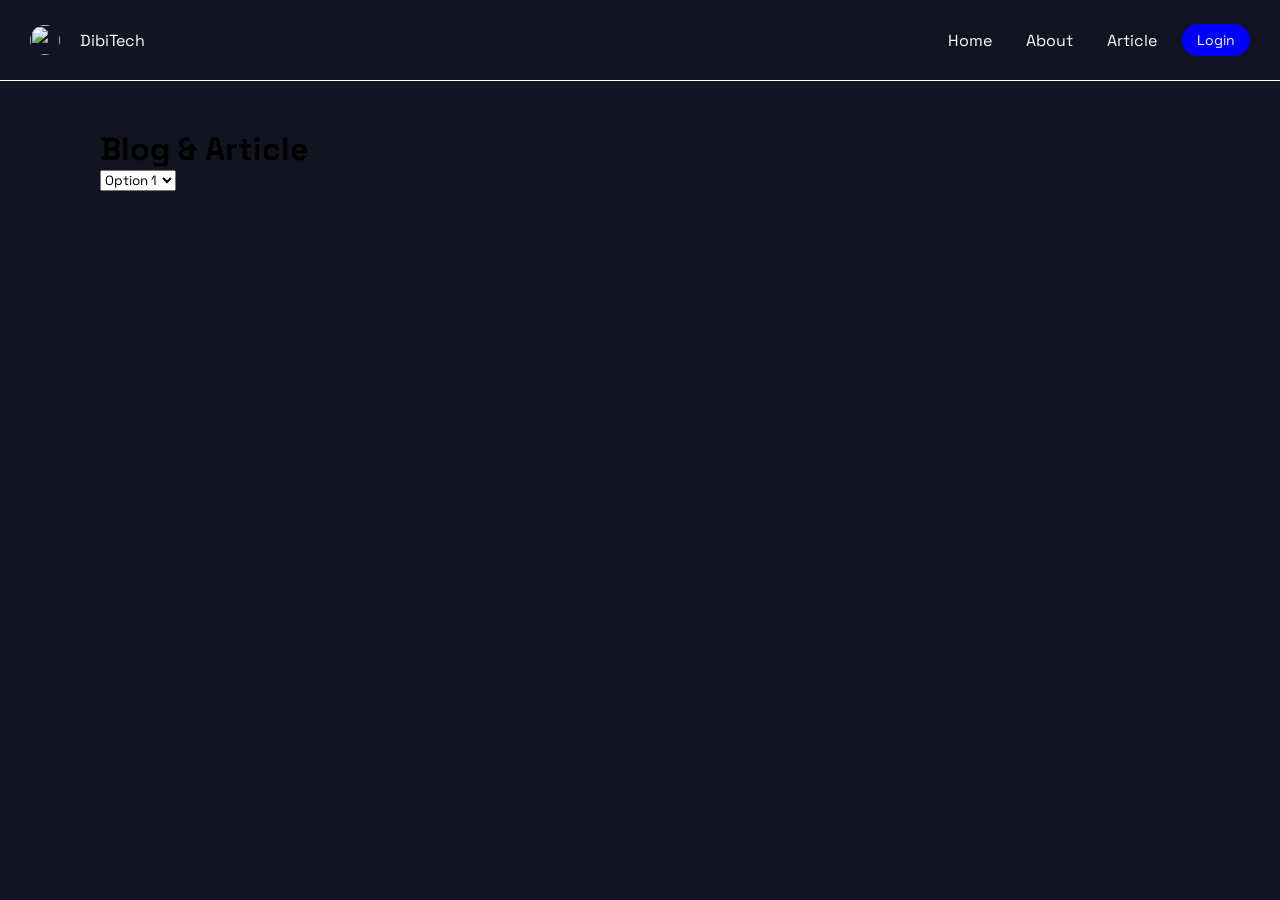
==== article.html @ ecb41773 "modifikasi artikel" ====
<!DOCTYPE html>
<html lang="en">
<head>
    <meta charset="UTF-8" />
    <meta name="viewport" content="width=device-width, initial-scale=1.0" />
    <title>DibiTech</title>
    <link rel="stylesheet" href="style.css" />
    <link rel="preconnect" href="https://fonts.googleapis.com" />
    <link rel="preconnect" href="https://fonts.gstatic.com" crossorigin />
    <link
      href="https://fonts.googleapis.com/css2?family=Cormorant:ital,wght@0,300..700;1,300..700&family=Inter:ital,opsz,wght@0,14..32,100..900;1,14..32,100..900&family=Playfair:ital,opsz,wght@0,5..1200,300..900;1,5..1200,300..900&family=Poppins:ital,wght@0,100;0,200;0,300;0,400;0,500;0,600;0,700;0,800;0,900;1,100;1,200;1,300;1,400;1,500;1,600;1,700;1,800;1,900&family=Space+Grotesk:wght@300..700&family=Syne:wght@400..800&display=swap"
      rel="stylesheet"
    />
    <script src="https://unpkg.com/boxicons@2.1.4/dist/boxicons.js"></script>
    <style>
      *{
        margin: 0;
        padding: 0;
        box-sizing: 0;
        font-family: "Space Grotesk", sans-serif;
      }
    </style>
  </head>
<body>
    <header>
      <div class="box-logo">
        <img
          class="logo"
          src="https://img.freepik.com/premium-vector/letter-d-logo-icon-design-template_487414-4337.jpg"
          alt=""
        />
        <p class="logo-text">DibiTech</p>
      </div>
      <nav class="navbar">
        <ul class="list-navbar">
          <li class="list-item-navbar">
            <a class="poin-navbar" href="home.html">Home</a>
          </li>
          <li class="list-item-navbar">
            <a class="poin-navbar" href="about.html">About</a>
          </li>
          <li class="list-item-navbar">
            <a class="poin-navbar" href="article.html">Article</a>
          </li>
        </ul>
        <button class="btn-login">Login</button>
        <button class="hamburger" id="hamburger">
          <span></span>
          <span></span>
          <span></span>
        </button>
        <ul class="list-navbar-mobile" id="list-navbar-mobile">
          <li class="list-item-navbar-mobile">
            <a class="poin-navbar" href="home.html">Home</a>
          </li>
          <li class="list-item-navbar-mobile">
            <a class="poin-navbar" href="about.html">About</a>
          </li>
          <li class="list-item-navbar-mobile">
            <a class="poin-navbar" href="article.html">Article</a>
          </li>
        </ul>
      </nav>
    </header>
    <main>
      <h1>Blog & Article</h1>
      <div class="sort-container">
        <select class="" name="" id="">
          <option class="" value="1">Option 1</option>
          <option class="" value="2">Option 2</option>
        </select>
      </div>
    </main>
</body>
</html>
---- style.css ----
*,
*::before,
*::after {
  margin: 0;
  padding: 0;
  box-sizing: border-box;
}

/* ===== VARIABLES ===== */
:root {
  /* Colors */
  --color-primary: rgb(18, 20, 33);
  --color-secondary: rgb(57, 61, 86);
  --color-text: rgba(255, 255, 255, 1);
  --color-text-muted: rgba(145, 156, 201, 1);

  /* Typography */
  --font-main: "Space Grotesk", sans-serif;
  --font-mono: "JetBrains Mono", monospace;
  --fs-ssm: 0.7rem;
  --fs-sm: 0.875rem;
  --fs-base: 1rem;
  --fs-lg: 1.25rem;
  --fs-xl: 2rem;
  --fs-2xl: 3rem;

  /* Spacing */
  --space-ssm: 6px;
  --space-sm: 8px;
  --space-md: 16px;
  --space-lg: 32px;
  --space-xl: 64px;

  /* Misc */
  --radius: 8px;
  --radius-md: 16px;
  --transition: 0.3s ease;
  --shadow: 0 4px 20px rgba(240, 240, 240, 0.08);
}

html {
  font-size: 16px;
  scroll-behavior: smooth;
}
body {
  background-color: var(--color-primary);
  font-family: var(--font-main);
}
.-white {
  color: var(--color-text);
}
.-semi-white {
  color: var(--color-text-muted);
}

/* HEADER */

header {
  display: flex;
  align-items: center;
  justify-content: space-between;
  padding: var(--space-md);
  border-bottom: solid white 1px;
  position: relative;
  position: sticky;
  top: 0;
  left: 0;
  background-color: var(--color-primary);
}
.navbar {
  display: flex;
  justify-content: space-between;
  gap: 15px;
  align-items: center;
}
.box-logo {
  display: flex;
  gap: 20px;
  align-items: center;
}
.logo {
  width: 30px;
  height: 30px;
  border-radius: 50%;
}
.logo-text {
  font-family: var(--font-main);
  color: var(--color-text);
  font-size: var(--fs-md);
  text-align: center;
}
.list-navbar-mobile {
  list-style: none;
  font-size: var(--fs-ssm);
  display: none;
}
.list-navbar{
    display: none;
}
.hamburger {
  display: flex;
  flex-direction: column;
  gap: 2px;
  background: none;
  border: none;
  cursor: pointer;
  padding: 4px;
}
.hamburger span {
  display: block;
  width: 12px;
  height: 2px;
  background: white;
  transition: var(--transition);
}
.list-navbar-mobile.active {
  display: flex;
  flex-direction: column;
  position: absolute;
  top: 100%;
  right: 0;
  left: 0;
  background: rgba(128, 135, 191, 0.149);
  padding: 16px 24px;
  gap: 20px;
  border-radius: 0 0 8px 8px;
  width: 100%;
}
.btn-login {
  background-color: blue;
  border: none;
  color: var(--color-text);
  font-family: var(--font-main);
  font-size: var(--fs-sm);
  padding: 7px 15px 7px 15px;
  border-radius: 40px;
  transition: transform 0.3s ease-in-out;
}
.btn-login:hover{
    transform: scale(1.1);
}
.list-item-navbar-mobile {
  border-bottom: solid white 1px;
}
.poin-navbar {
  text-decoration: none;
  color: var(--color-text);
  margin-right: 10px;
}
/* HEADER END */

/* MAIN */
/* HERO BANNER */
main{
    padding: var(--space-md);
}
.hero {
  margin-bottom: 28px;
}
.hero-banner {
  background-image:
    linear-gradient(rgba(0, 0, 0, 0.6), rgba(0, 0, 0, 0.6)),
    url("./assets/hero-banner.png");
  background-size: cover;
  background-position: center;
  background-repeat: no-repeat;
  padding: var(--space-md);
  min-height: 480px;
  border-radius: 16px;
  align-content: center;
}
.hero-banner h1 {
  text-align: center;
}
.hero-banner p {
  text-align: center;
  font-size: var(--fs-ssm);
}
/* HERO END */
/* CATEGORIES CARD */
.categories {
  margin-bottom: 28px;
}
.categories h2 {
  margin-bottom: 24px;
}
.container-card {
  display: flex;
  gap: 16px;
  overflow-x: auto;
  scroll-snap-type: x mandatory;
  padding-bottom: 12px;
  scrollbar-width: none;
}
.container-card::-webkit-scrollbar {
  display: none;
}
.card-category {
  max-width: 176px;
  scroll-snap-align: start;
  flex-shrink: 0;
  display: flex;
  flex-direction: column;
  gap: 14px;
}
.container-card h3 {
  color: var(--color-text);
  font-size: 16px;
}
.container-card p {
  color: var(--color-text-muted);
  font-size: 14px;
}
.card-img {
  max-width: 176px;
  border-radius: var(--radius-md);
}
/* CATEGORIES END */
/* FEATURED */
.feature {
  margin-bottom: 28px;
}
.feature h2 {
  margin-bottom: 24px;
}
.container-feature {
  display: flex;
  gap: 24px;
}
.container-feature img {
  max-height: 256px;
  max-width: 176px;
  border-radius: 12px;
}
.text-featured h3 {
  color: var(--color-text);
  font-size: 18px;
  margin-bottom: 12px;
}
.text-featured p {
  color: var(--color-text-muted);
  font-size: 16px;
}
.btn-learn {
  margin-top: 24px;
  margin-bottom: 24px;
  background-color: blue;
  border: none;
  color: var(--color-text);
  font-family: var(--font-main);
  font-size: var(--fs-sm);
  padding: 7px 15px 7px 15px;
  border-radius: 40px;
  transition: transform 0.3s ease-in-out;
}
.btn-learn:hover{
    transform: scale(1.1);
}
/* FEATURED END */

/* TRENDING CARD */
.trending {
  margin-bottom: 64px;
}
.trending h2 {
  margin-bottom: 24px;
}
.container-card-trend {
  display: flex;
  gap: 16px;
  overflow-x: auto;
  scroll-snap-type: mandatory;
  padding-bottom: 12px;
  scrollbar-width: none;
}
.container-card-trend::-webkit-scrollbar {
  display: none;
}
.card-trending {
  min-width: 223px;
  max-width: 223px;
  scroll-snap-align: start;
  flex-shrink: 0;
  display: flex;
  flex-direction: column;
  gap: 14px;
}
.container-card-trend h3 {
  color: var(--color-text);
  font-size: 16px;
}
.container-card-trend p {
  color: var(--color-text-muted);
  font-size: 14px;
}
.card-img-trend {
  min-width: 223px;
  border-radius: var(--radius-md);
}
/* TRENDING END */
/* FOOTER */
.foot-container {
  display: flex;
  flex-direction: column;
  gap: 12px;
}
.icon-copyright {
  display: flex;
  flex-direction: column;
  align-items: center;
  gap: 4px;
}
.copyright {
  color: var(--color-text-muted);
  font-size: 11px;
}
.page-foot-container {
  display: grid;
  grid-template-columns: repeat(auto-fit, minmax(120px, 1fr));
  gap: 16px;
  text-align: center;
  margin-bottom: 12px;
}
.page-foot-container a {
  color: var(--color-text-muted);
  text-decoration: none;
}
/* FOOTER END */

/* STYLING TABLET */
@media (min-width: 768px) {
  main{
    padding: 48px 64px;
  }
  header{
    padding: 24px 30px;
  }
  .hero-banner {
    min-height: 640px;
  }
  .container-feature img {
    min-height: 256px;
    min-width: 360px;
    border-radius: 12px;
  }
  .hamburger{
    display: none;
  }
  .hamburger span{
    display: none;
  }
  .list-navbar{
    list-style: none;
    display: flex;
    gap: 24px;
  }
  .list-navbar a{
    transition: 0.3s ease-in-out;
  }
  .list-navbar a:hover{
    color: blue;
  }
  .hero-banner h1{
    font-size: 48px;
  }
  .hero-banner p{
    font-size: 18px;
  }
  .page-foot-container a{
    transition: 0.2s ease-in-out;
  }
  .page-foot-container a:hover{
    color: aliceblue;
  }
}

/* STYLING DESKTOP */
@media (min-width: 1024px) {
    main{
    padding: 48px 100px;
  }
  .hero-banner {
    min-height: 720px;
  }
  .container-card{
    display: flex;
    justify-content: space-between;
  }
  .card-category {
    min-width: 240px;
  }
  .card-img{
    min-width: 100%;
  }
  .container-feature img {
    min-width: 640px;
    min-height: 360px;
    border-radius: 12px;
  }
  .text-featured{
    max-width: 45%;
  }
  .btn-learn{
    padding: 16px 18px;
    font-size: 16px;
  }
  .hero-banner h1{
    font-size: 64px;
  }
  .hero-banner p{
    font-size: 18px;
  }
  .container-card-trend{
    display: flex;
    justify-content: space-between;
  }
  .card-trending{
    min-width: 300px;
  }
}
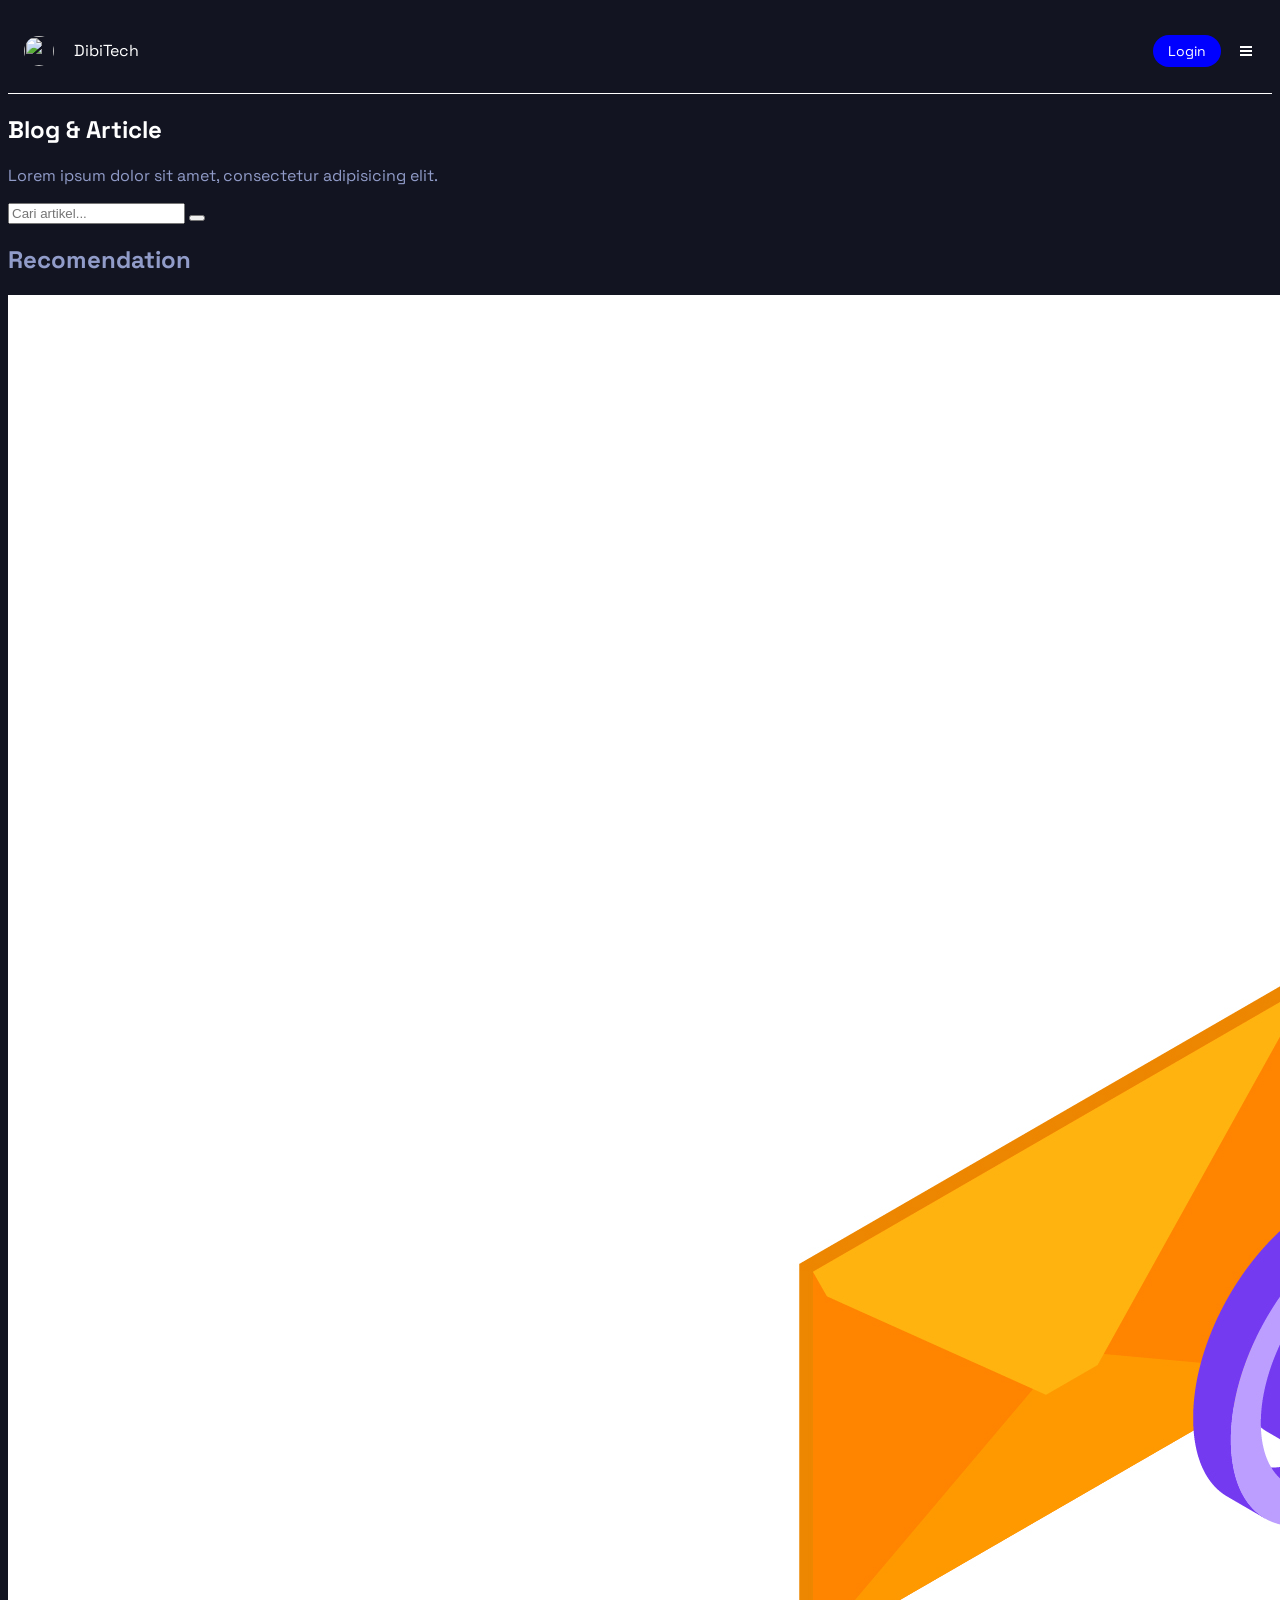
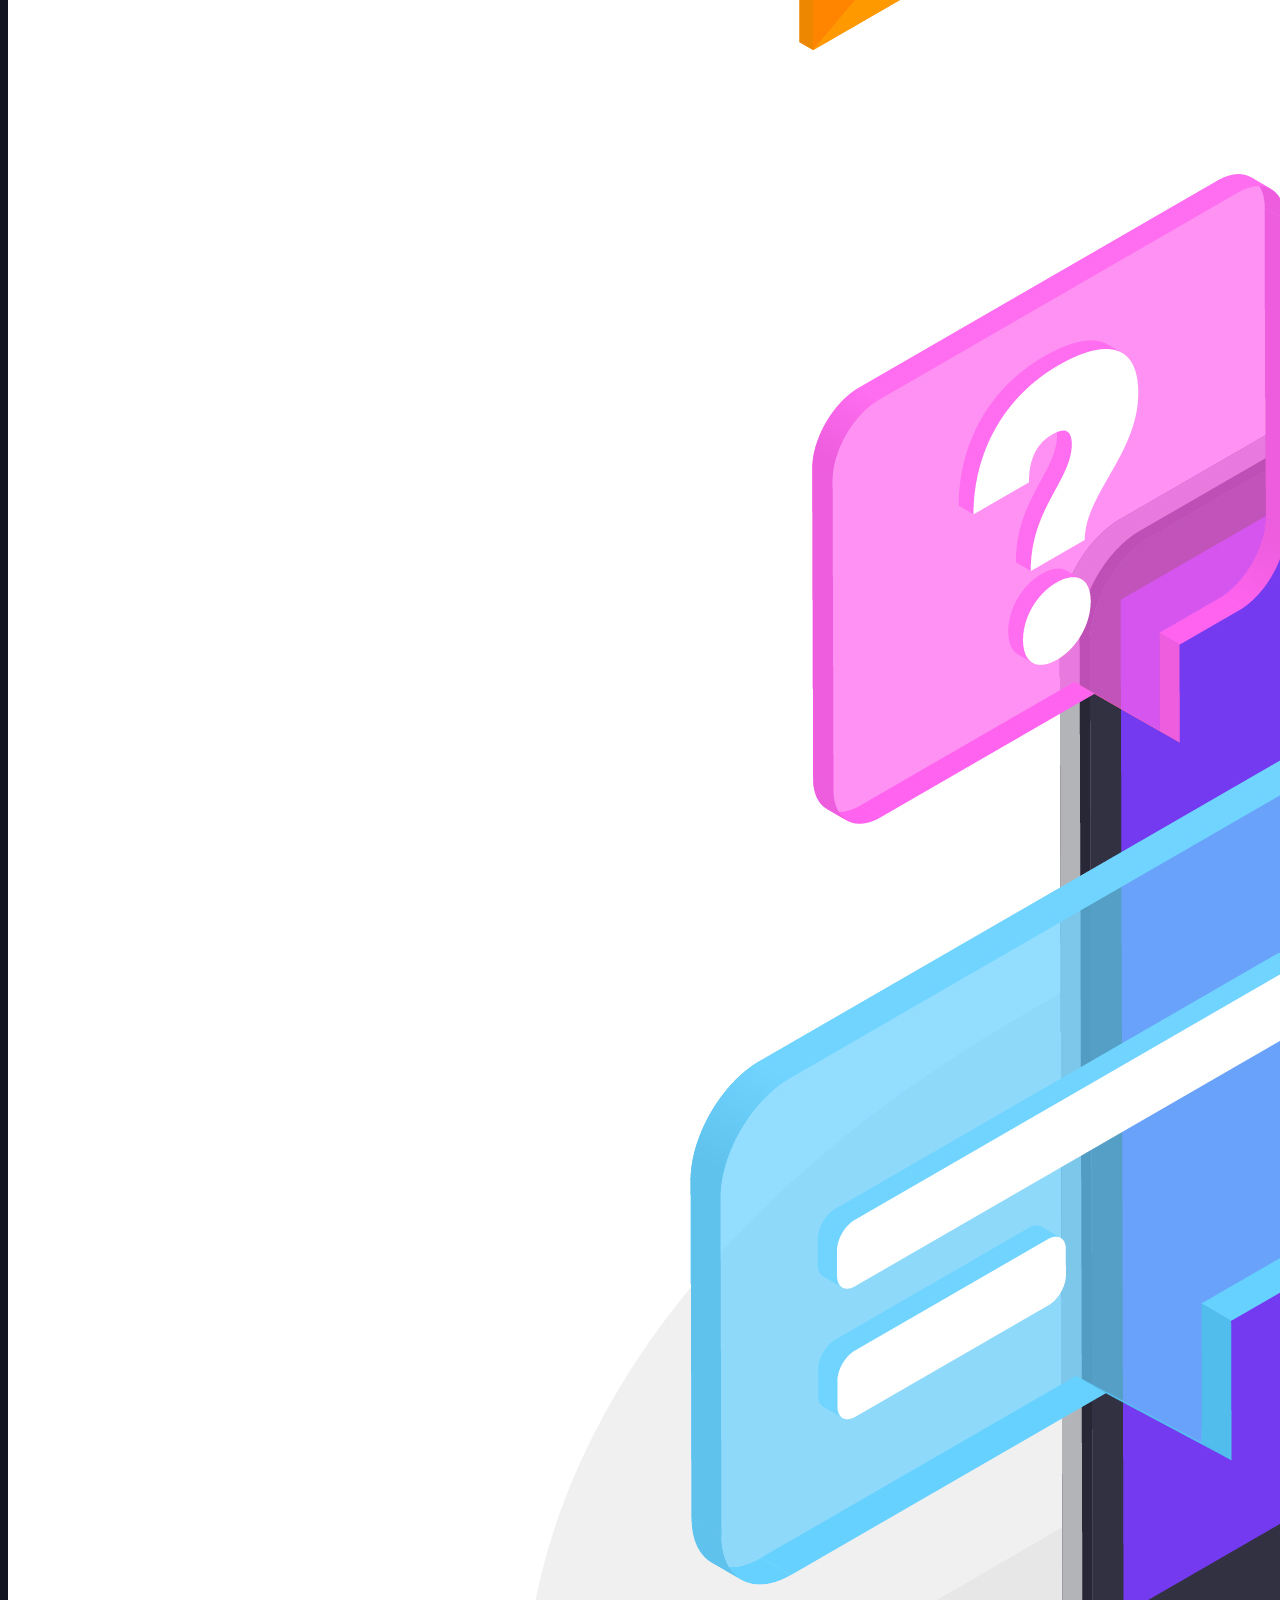
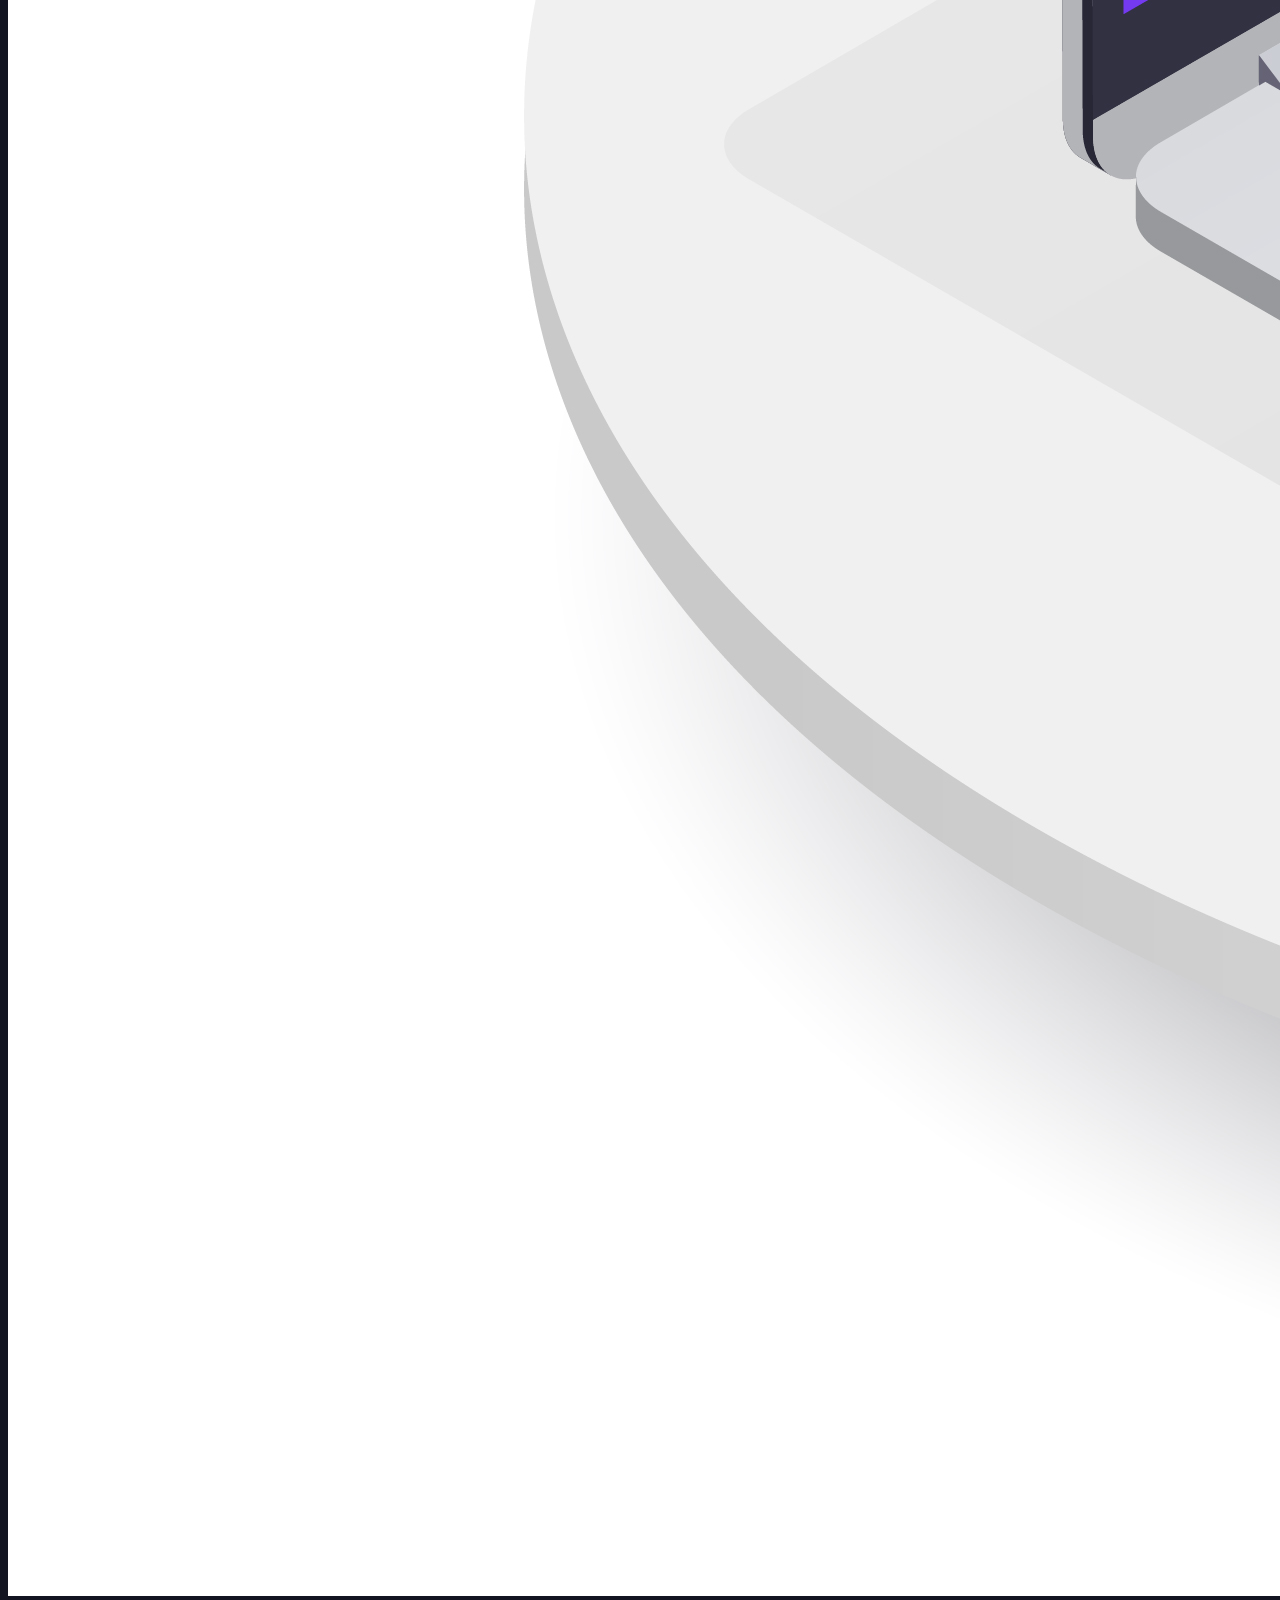
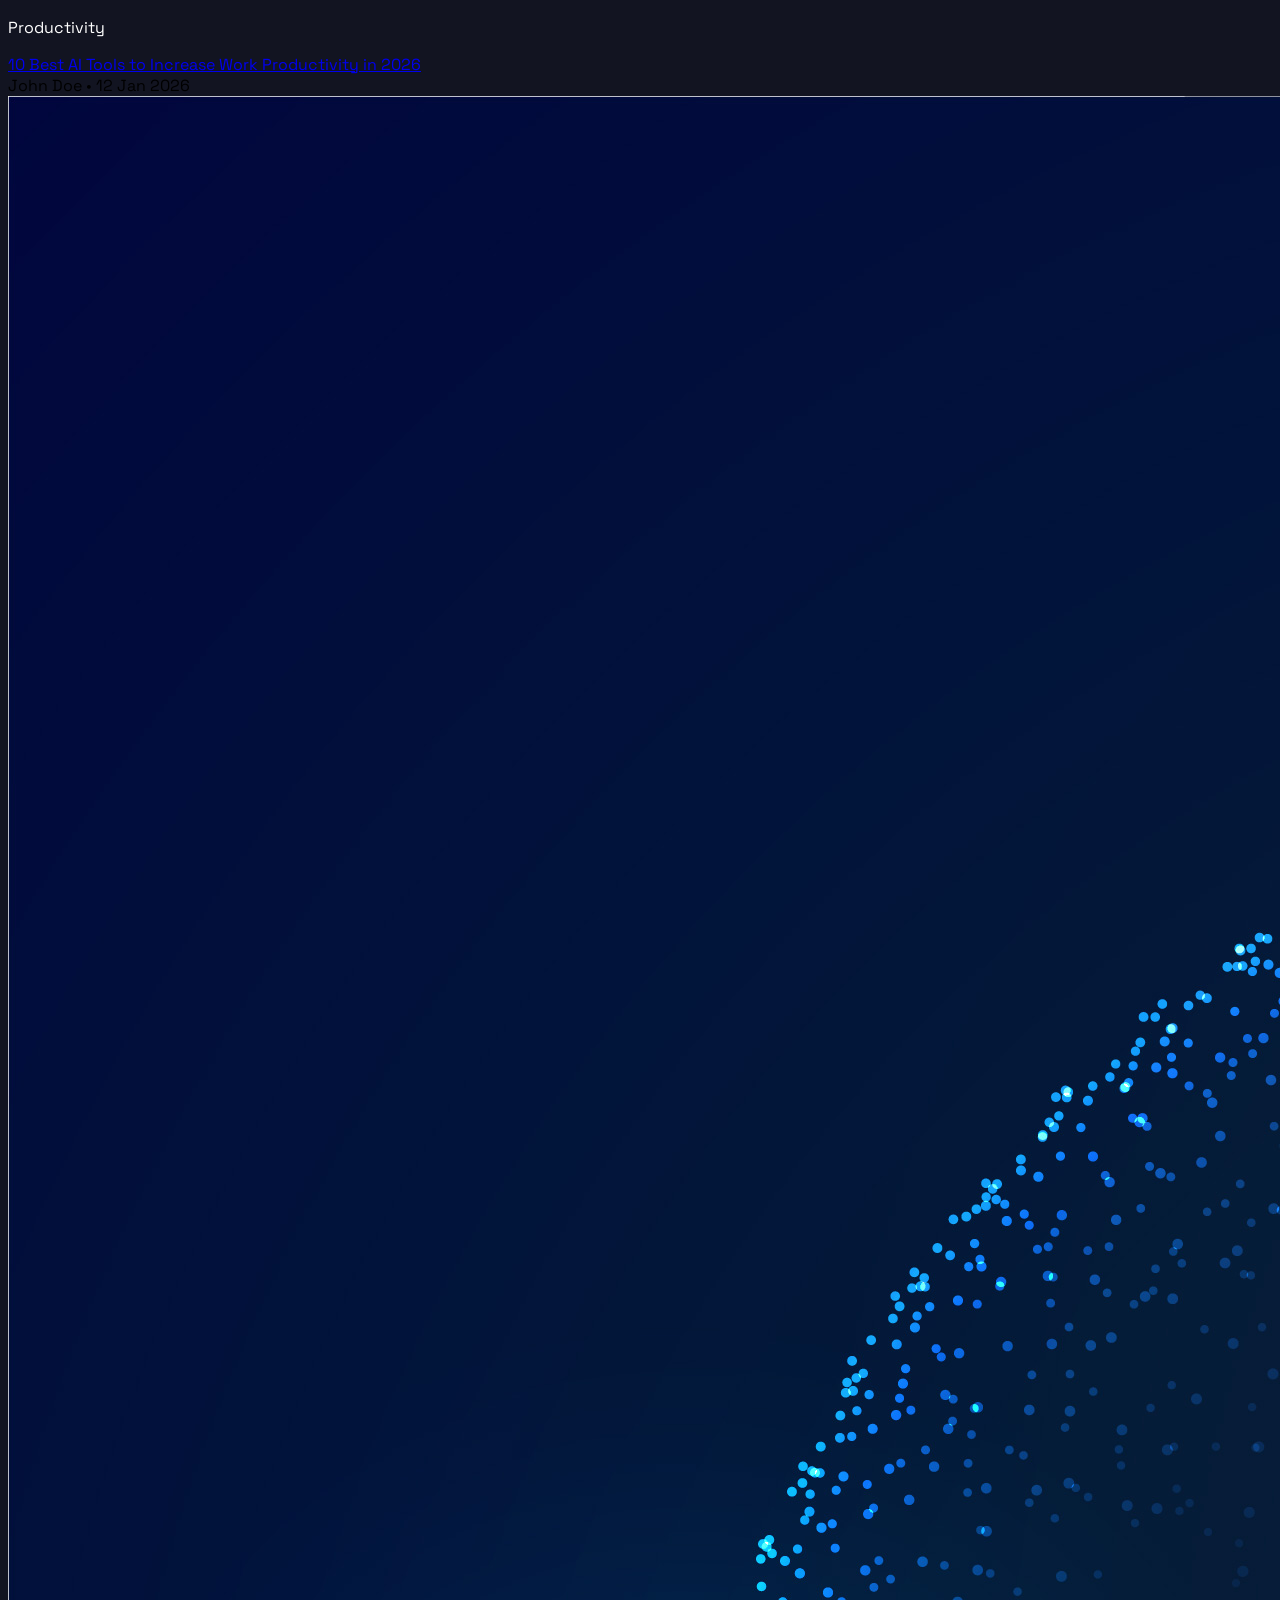
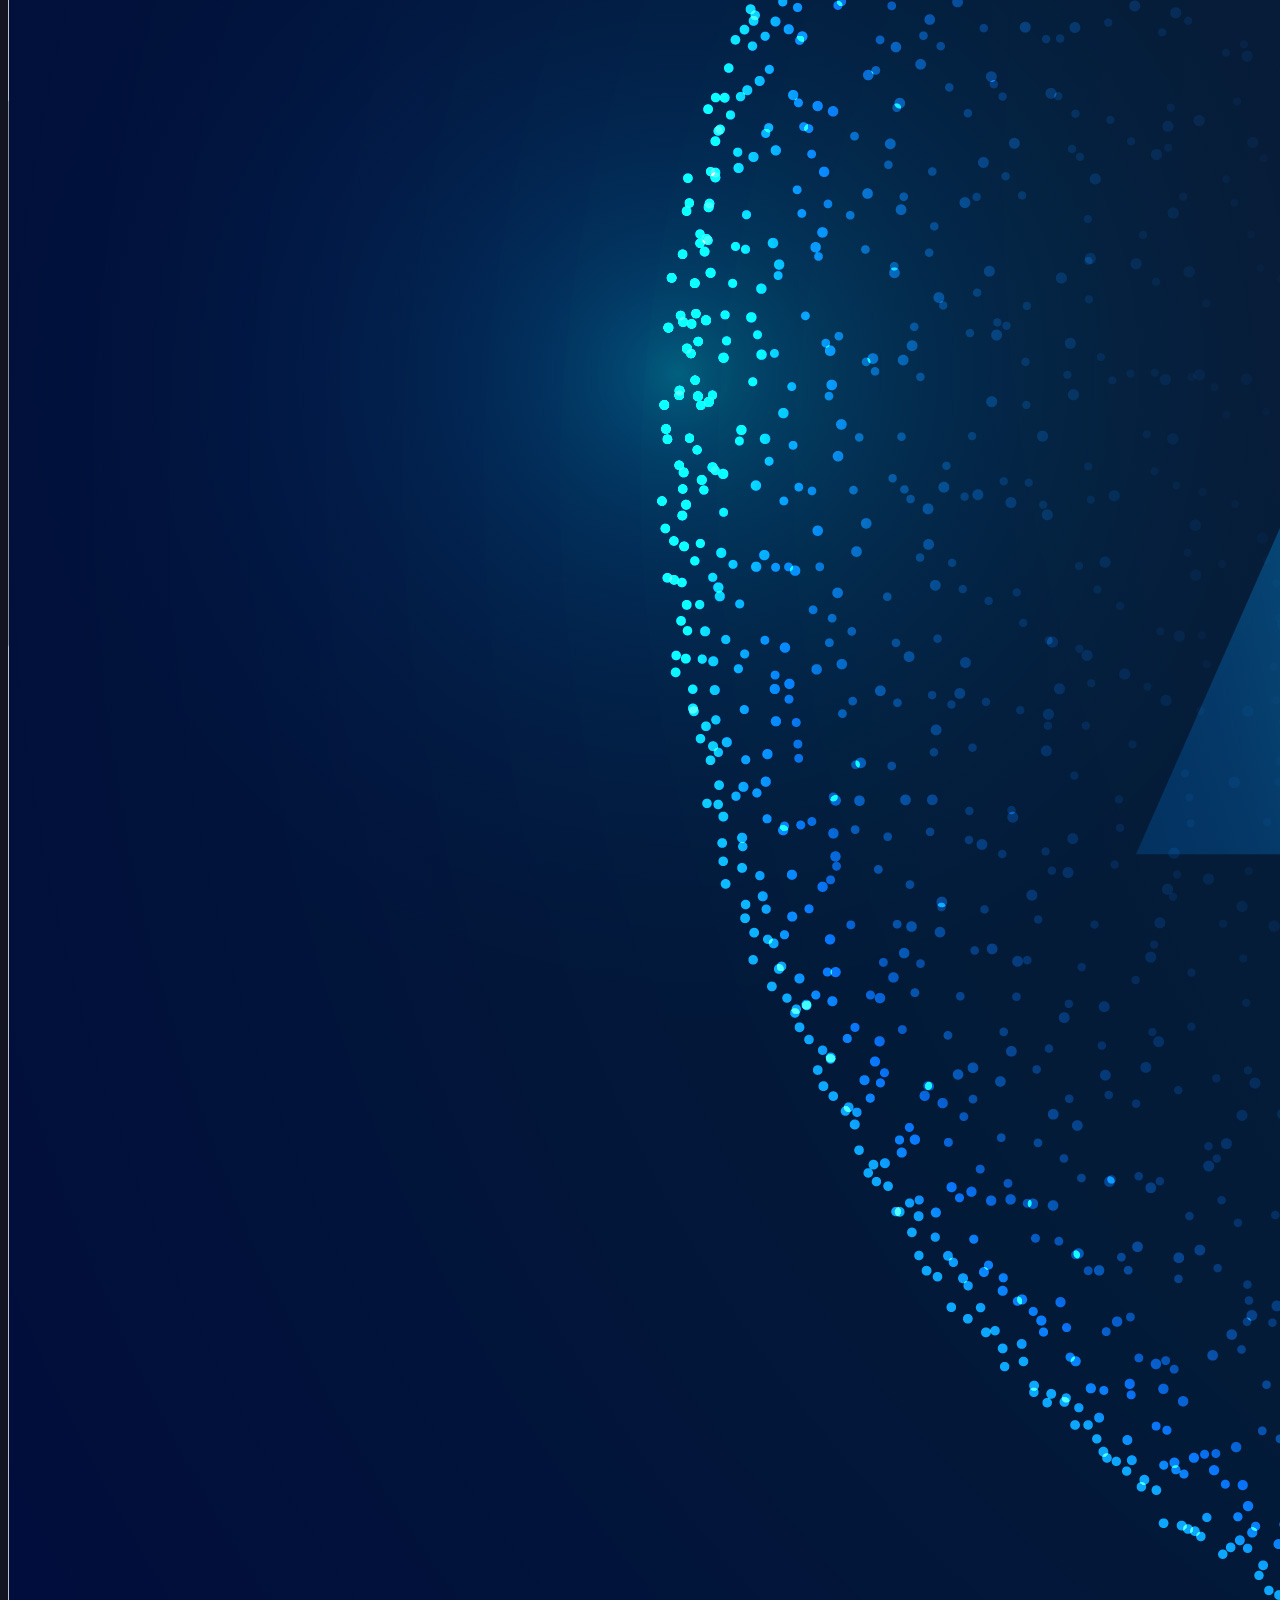
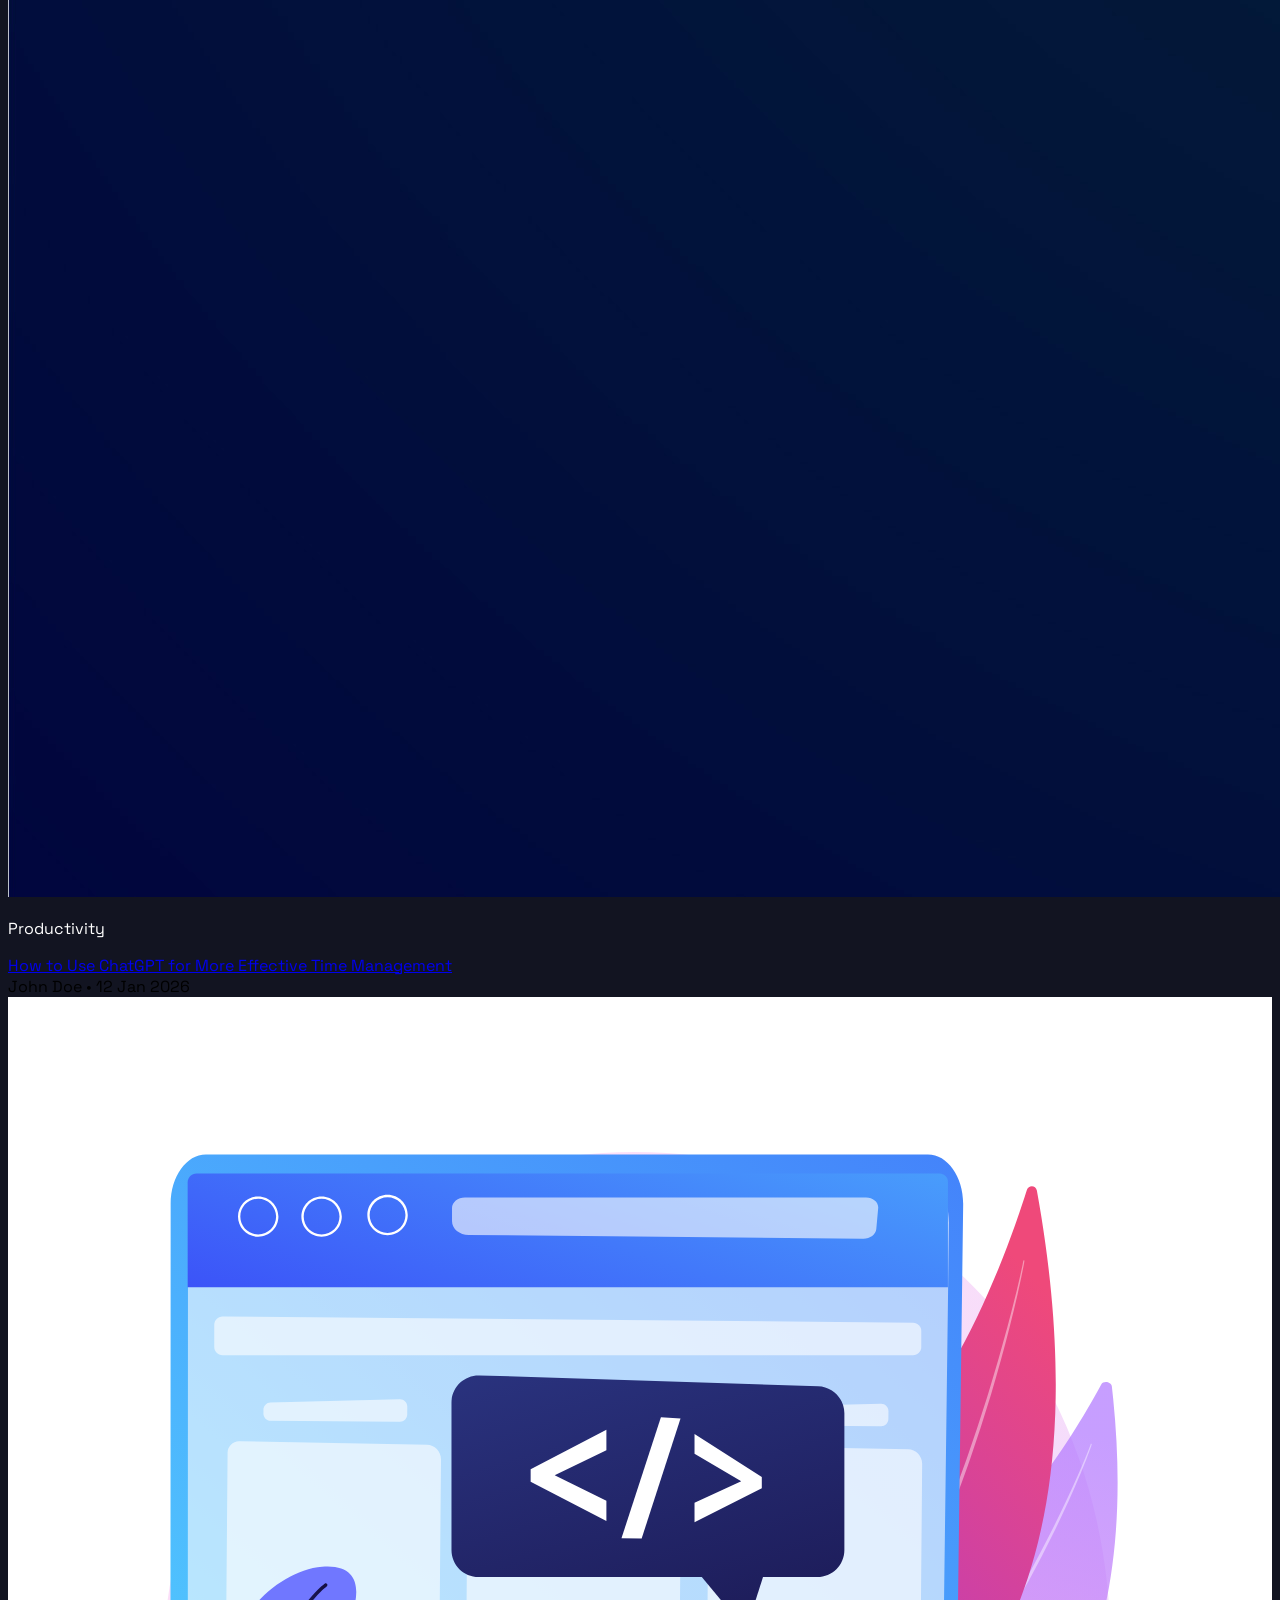
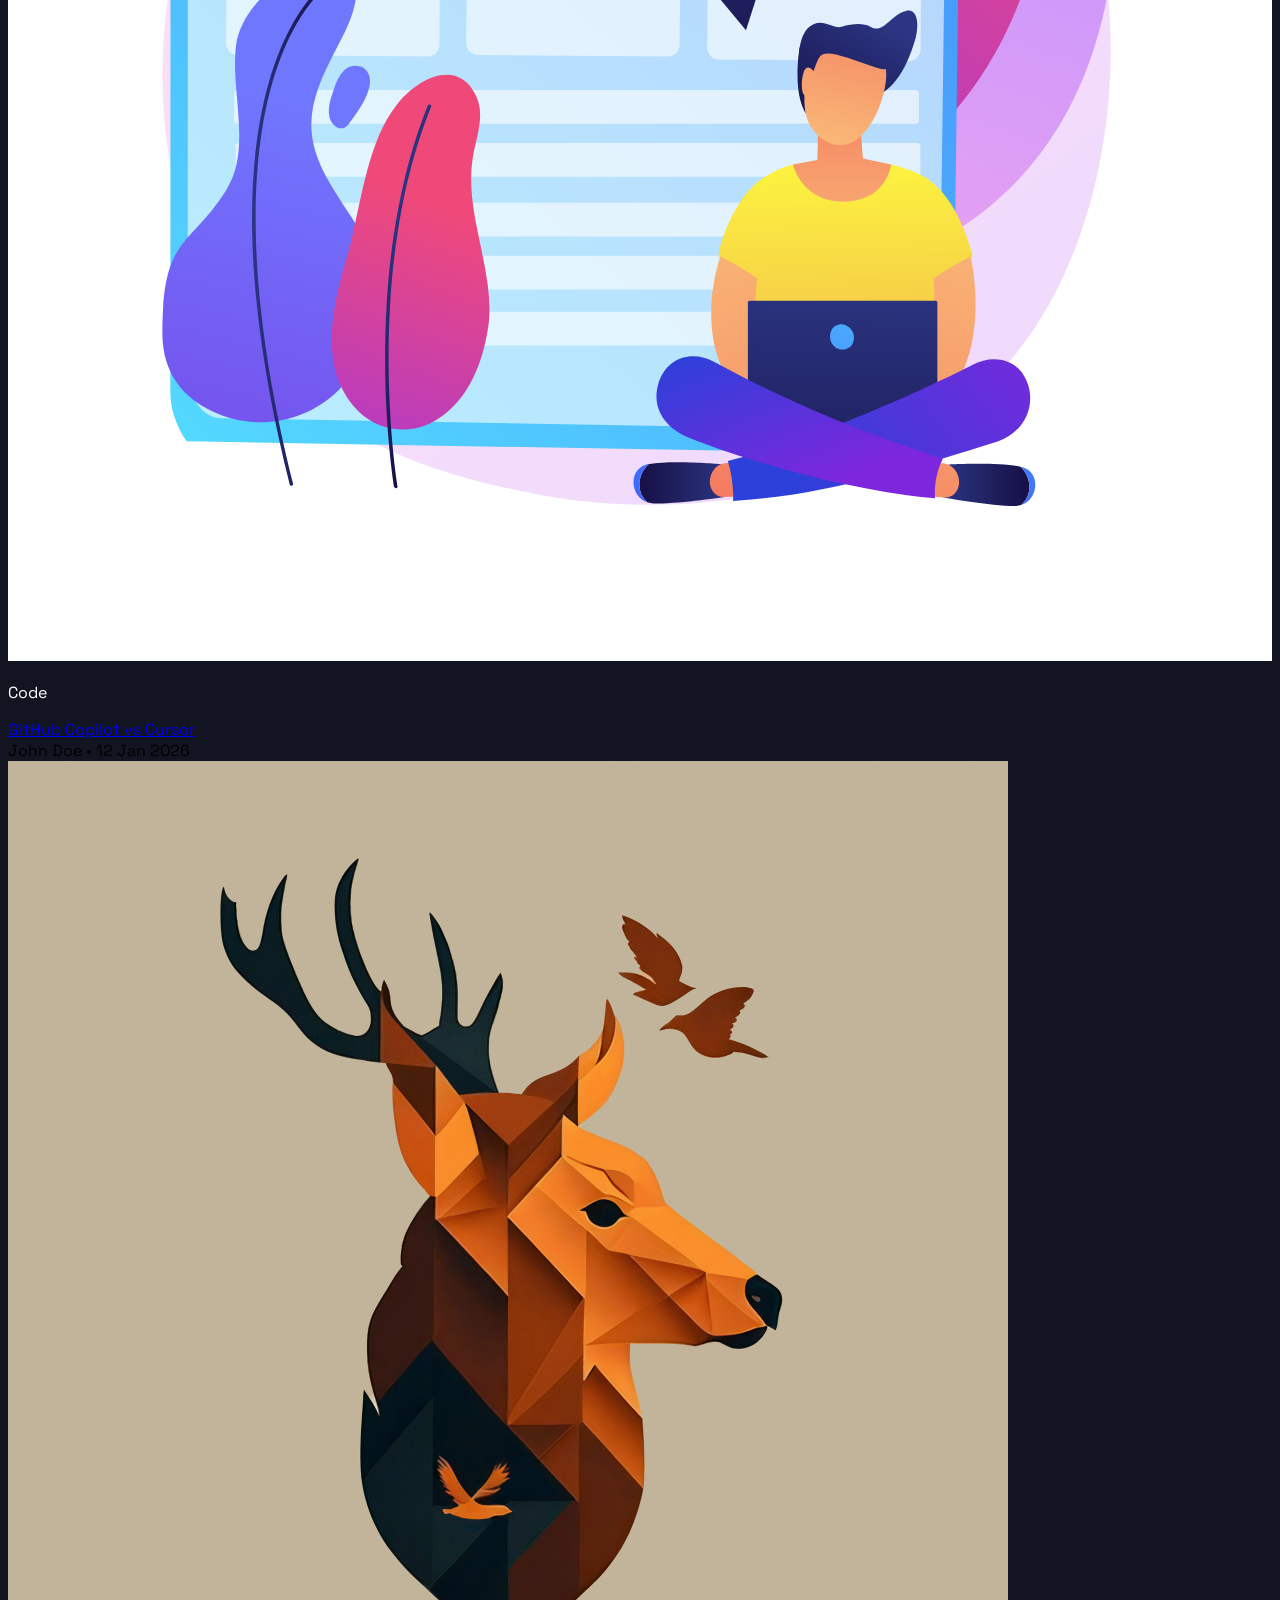
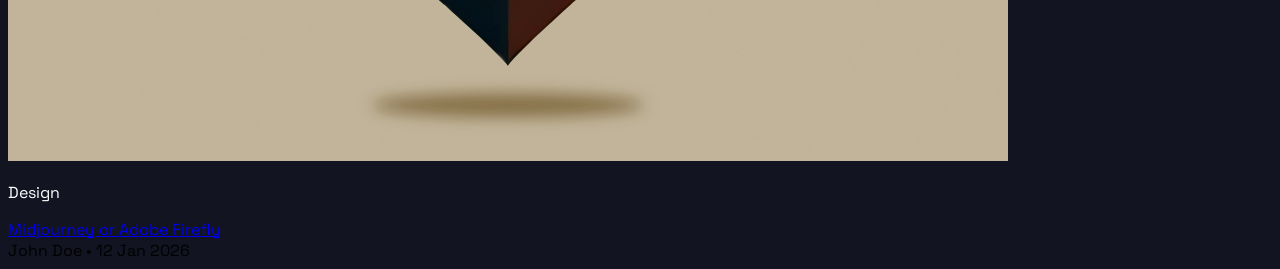
==== commit 789f7674: "mobile article page" ====
--- a/article.html
+++ b/article.html
@@ -1,28 +1,21 @@
-<!DOCTYPE html>
+<!doctype html>
 <html lang="en">
-<head>
+  <head>
     <meta charset="UTF-8" />
     <meta name="viewport" content="width=device-width, initial-scale=1.0" />
     <title>DibiTech</title>
-    <link rel="stylesheet" href="style.css" />
     <link rel="preconnect" href="https://fonts.googleapis.com" />
     <link rel="preconnect" href="https://fonts.gstatic.com" crossorigin />
     <link
       href="https://fonts.googleapis.com/css2?family=Cormorant:ital,wght@0,300..700;1,300..700&family=Inter:ital,opsz,wght@0,14..32,100..900;1,14..32,100..900&family=Playfair:ital,opsz,wght@0,5..1200,300..900;1,5..1200,300..900&family=Poppins:ital,wght@0,100;0,200;0,300;0,400;0,500;0,600;0,700;0,800;0,900;1,100;1,200;1,300;1,400;1,500;1,600;1,700;1,800;1,900&family=Space+Grotesk:wght@300..700&family=Syne:wght@400..800&display=swap"
       rel="stylesheet"
     />
+    <script src="https://cdn.jsdelivr.net/npm/@tailwindcss/browser@4"></script>
     <script src="https://unpkg.com/boxicons@2.1.4/dist/boxicons.js"></script>
-    <style>
-      *{
-        margin: 0;
-        padding: 0;
-        box-sizing: 0;
-        font-family: "Space Grotesk", sans-serif;
-      }
-    </style>
+    <link rel="stylesheet" href="style2.css" />
   </head>
-<body>
-    <header>
+  <body>
+    <header class="z-50">
       <div class="box-logo">
         <img
           class="logo"
@@ -34,7 +27,7 @@
       <nav class="navbar">
         <ul class="list-navbar">
           <li class="list-item-navbar">
-            <a class="poin-navbar" href="home.html">Home</a>
+            <a class="poin-navbar" href="index.html">Home</a>
           </li>
           <li class="list-item-navbar">
             <a class="poin-navbar" href="about.html">About</a>
@@ -51,7 +44,7 @@
         </button>
         <ul class="list-navbar-mobile" id="list-navbar-mobile">
           <li class="list-item-navbar-mobile">
-            <a class="poin-navbar" href="home.html">Home</a>
+            <a class="poin-navbar" href="index.html">Home</a>
           </li>
           <li class="list-item-navbar-mobile">
             <a class="poin-navbar" href="about.html">About</a>
@@ -62,14 +55,109 @@
         </ul>
       </nav>
     </header>
-    <main>
-      <h1>Blog & Article</h1>
-      <div class="sort-container">
-        <select class="" name="" id="">
-          <option class="" value="1">Option 1</option>
-          <option class="" value="2">Option 2</option>
-        </select>
-      </div>
+    <main class="m-6">
+      <section class="article-banner">
+        <div
+          class="relative bg-[url(./assets/article-banner.jpg)] border-0 rounded-md bg-cover bg-center bg-no-repeat min-h-48 flex items-center justify-center text-center shadow-md shadow-cyan-500/30 before:absolute before:inset-0 before:bg-black/60 before:min-h-48 before:border-0 before:rounded-md"
+        >
+          <div class="relative z-10">
+            <h1 class="text-primary-color text-3xl">Blog & Article</h1>
+            <p class="text-secondary-color text-xs">
+              Lorem ipsum dolor sit amet, consectetur adipisicing elit.
+            </p>
+          </div>
+        </div>
+      </section>
+      <section class="search">
+        <div
+          class="flex items-center gap-2 bg-white/10 rounded-full my-8 px-4 py-2 transition-all duration-300 focus-within:scale-102 focus-within:ring-2 focus-within:ring-white/50"
+        >
+          <input
+            type="text"
+            placeholder="Cari artikel..."
+            class="bg-transparent outline-none text-white placeholder-white/50 w-full"
+          />
+          <button>
+            <box-icon name="search" color="white"></box-icon>
+          </button>
+        </div>
+      </section>
+      <h2 class="text-lg text-secondary-color mb-4">Recomendation</h2>
+      <section
+        class="article-list grid grid-cols-[repeat(auto-fit,minmax(250px,1fr))] gap-4"
+      >
+        <article class="flex gap-5">
+          <img
+            src="./assets/article-1.jpg"
+            alt="thumbnail artikel"
+            class="max-w-35 rounded-md"
+          />
+          <div class="info-container">
+            <p class="text-primary-color mb-1">Productivity</p>
+            <a href="#" class="text-sky-400 mb-2 hover:text-white">
+              10 Best AI Tools to Increase Work Productivity in 2026
+            </a>
+            <div class="flex items-center gap-2 mt-auto">
+              <span class="text-white/40 text-xs">John Doe</span>
+              <span class="text-white/20 text-xs">•</span>
+              <span class="text-white/40 text-xs">12 Jan 2026</span>
+            </div>
+          </div>
+        </article>
+        <article class="flex gap-5">
+          <img
+            src="./assets/article-2.jpg"
+            alt="thumbnail artikel"
+            class="max-w-35 rounded-md"
+          />
+          <div class="info-container">
+            <p class="text-primary-color mb-1">Productivity</p>
+            <a href="#" class="text-sky-400 mb-2 hover:text-white">
+              How to Use ChatGPT for More Effective Time Management
+            </a>
+            <div class="flex items-center gap-2 mt-auto">
+              <span class="text-white/40 text-xs">John Doe</span>
+              <span class="text-white/20 text-xs">•</span>
+              <span class="text-white/40 text-xs">12 Jan 2026</span>
+            </div>
+          </div>
+        </article>
+        <article class="flex gap-5">
+          <img
+            src="./assets/article-3.svg"
+            alt="thumbnail artikel"
+            class="max-w-35 rounded-md"
+          />
+          <div class="info-container">
+            <p class="text-primary-color mb-1">Code</p>
+            <a href="#" class="text-sky-400 mb-2 hover:text-white">GitHub Copilot vs Cursor</a>
+            <div class="flex items-center gap-2 mt-auto">
+              <span class="text-white/40 text-xs">John Doe</span>
+              <span class="text-white/20 text-xs">•</span>
+              <span class="text-white/40 text-xs">12 Jan 2026</span>
+            </div>
+          </div>
+        </article>
+        <article class="flex gap-5">
+          <img
+            src="./assets/article-4.jpg"
+            alt="thumbnail artikel"
+            class="max-w-35 rounded-md"
+          />
+          <div class="info-container">
+            <p class="text-primary-color mb-1">Design</p>
+            <a href="#" class="text-sky-400 mb-2 hover:text-white">
+              Midjourney or Adobe Firefly
+            </a>
+            <div class="flex items-center gap-2 mt-auto">
+              <span class="text-white/40 text-xs">John Doe</span>
+              <span class="text-white/20 text-xs">•</span>
+              <span class="text-white/40 text-xs">12 Jan 2026</span>
+            </div>
+          </div>
+        </article>
+      </section>
     </main>
-</body>
-</html>+    <script src="./main.js"></script>
+  </body>
+</html>
--- a/style2.css
+++ b/style2.css
@@ -0,0 +1,145 @@
+/* ===== VARIABLES ===== */
+:root {
+  /* Colors */
+  --color-primary: rgb(18, 20, 33);
+  --color-secondary: rgb(57, 61, 86);
+  --color-text: rgba(255, 255, 255, 1);
+  --color-text-muted: rgba(145, 156, 201, 1);
+
+  /* Typography */
+  --font-main: "Space Grotesk", sans-serif;
+  --font-mono: "JetBrains Mono", monospace;
+  --fs-ssm: 0.7rem;
+  --fs-sm: 0.875rem;
+  --fs-base: 1rem;
+  --fs-lg: 1.25rem;
+  --fs-xl: 2rem;
+  --fs-2xl: 3rem;
+
+  /* Spacing */
+  --space-ssm: 6px;
+  --space-sm: 8px;
+  --space-md: 16px;
+  --space-lg: 32px;
+  --space-xl: 64px;
+
+  /* Misc */
+  --radius: 8px;
+  --radius-md: 16px;
+  --transition: 0.3s ease;
+  --shadow: 0 4px 20px rgba(240, 240, 240, 0.08);
+}
+
+html {
+  font-size: 16px;
+  scroll-behavior: smooth;
+}
+body {
+  background-color: var(--color-primary);
+  font-family: var(--font-main);
+}
+.text-primary-color {
+  color: var(--color-text);
+}
+.text-secondary-color {
+  color: var(--color-text-muted);
+}
+.-semi-white {
+  color: var(--color-text-muted);
+}
+
+/* HEADER */
+
+header {
+  display: flex;
+  align-items: center;
+  justify-content: space-between;
+  padding: var(--space-md);
+  border-bottom: solid white 1px;
+  position: relative;
+  position: sticky;
+  top: 0;
+  left: 0;
+  background-color: var(--color-primary);
+}
+.navbar {
+  display: flex;
+  justify-content: space-between;
+  gap: 15px;
+  align-items: center;
+}
+.box-logo {
+  display: flex;
+  gap: 20px;
+  align-items: center;
+}
+.logo {
+  width: 30px;
+  height: 30px;
+  border-radius: 50%;
+}
+.logo-text {
+  font-family: var(--font-main);
+  color: var(--color-text);
+  font-size: var(--fs-md);
+  text-align: center;
+}
+.list-navbar-mobile {
+  list-style: none;
+  font-size: var(--fs-ssm);
+  display: none;
+}
+.list-navbar{
+    display: none;
+}
+.hamburger {
+  display: flex;
+  flex-direction: column;
+  gap: 2px;
+  background: none;
+  border: none;
+  cursor: pointer;
+  padding: 4px;
+}
+.hamburger span {
+  display: block;
+  width: 12px;
+  height: 2px;
+  background: white;
+  transition: var(--transition);
+}
+.list-navbar-mobile.active {
+  display: flex;
+  flex-direction: column;
+  position: absolute;
+  top: 100%;
+  right: 0;
+  left: 0;
+  background: rgba(128, 135, 191, 0.149);
+  padding: 16px 24px;
+  gap: 20px;
+  border-radius: 0 0 8px 8px;
+  width: 100%;
+}
+.btn-login {
+  background-color: blue;
+  border: none;
+  color: var(--color-text);
+  font-family: var(--font-main);
+  font-size: var(--fs-sm);
+  padding: 7px 15px 7px 15px;
+  border-radius: 40px;
+  transition: transform 0.3s ease-in-out;
+}
+.btn-login:hover{
+    transform: scale(1.1);
+}
+.list-item-navbar-mobile {
+  border-bottom: solid white 1px;
+}
+.poin-navbar {
+  text-decoration: none;
+  color: var(--color-text);
+  margin-right: 10px;
+}
+/* HEADER END */
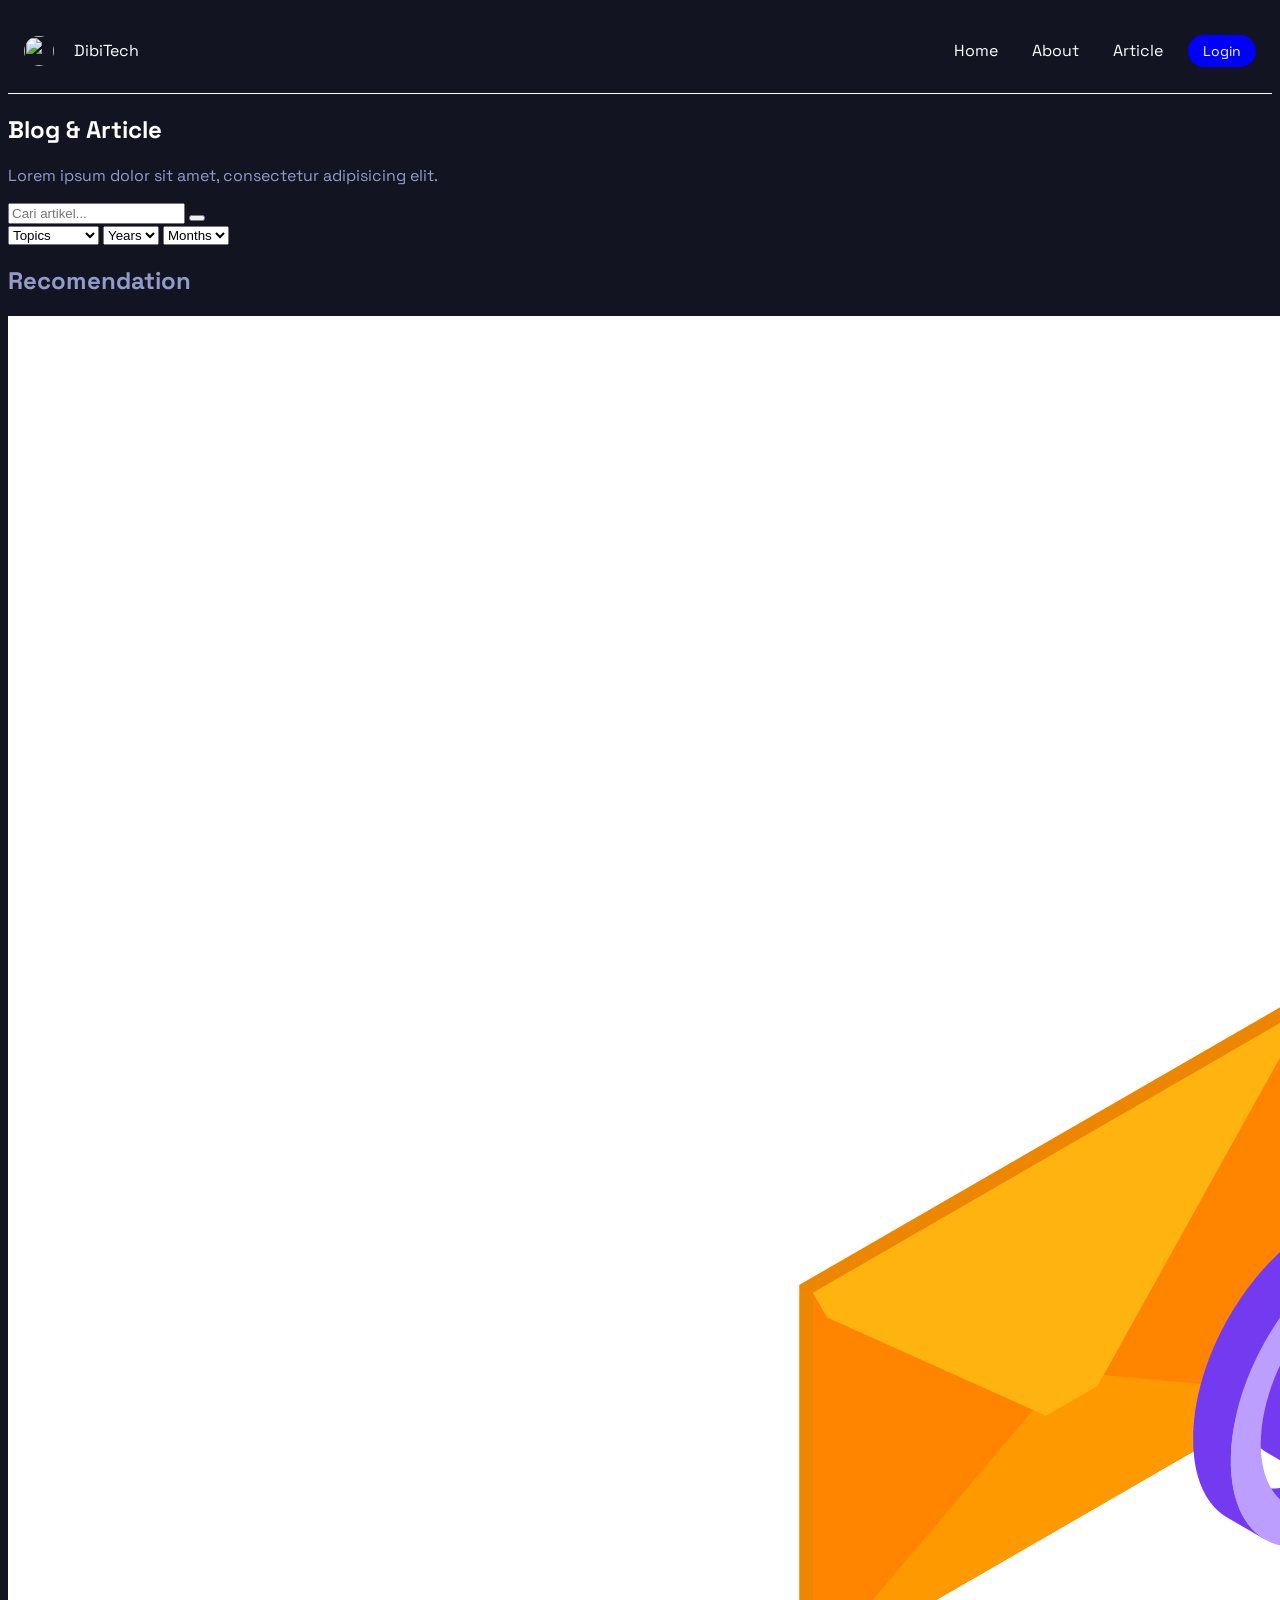
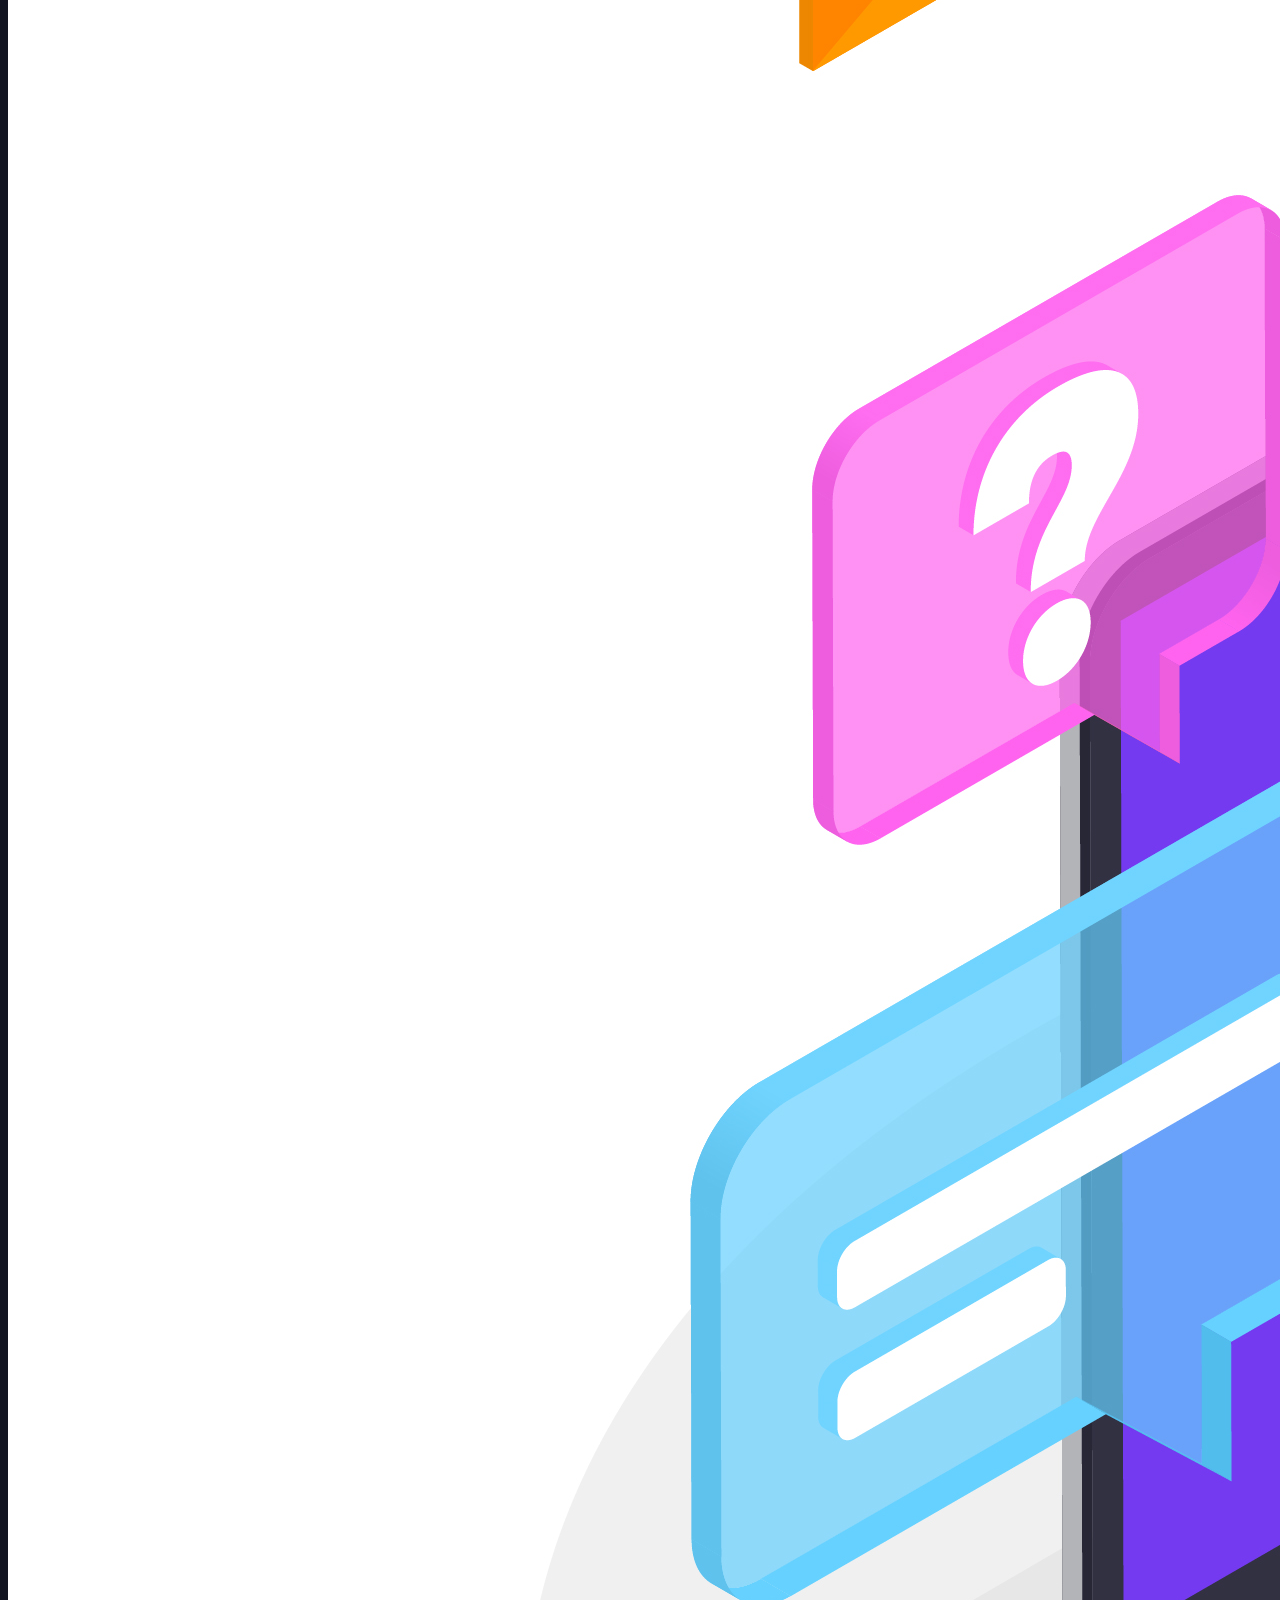
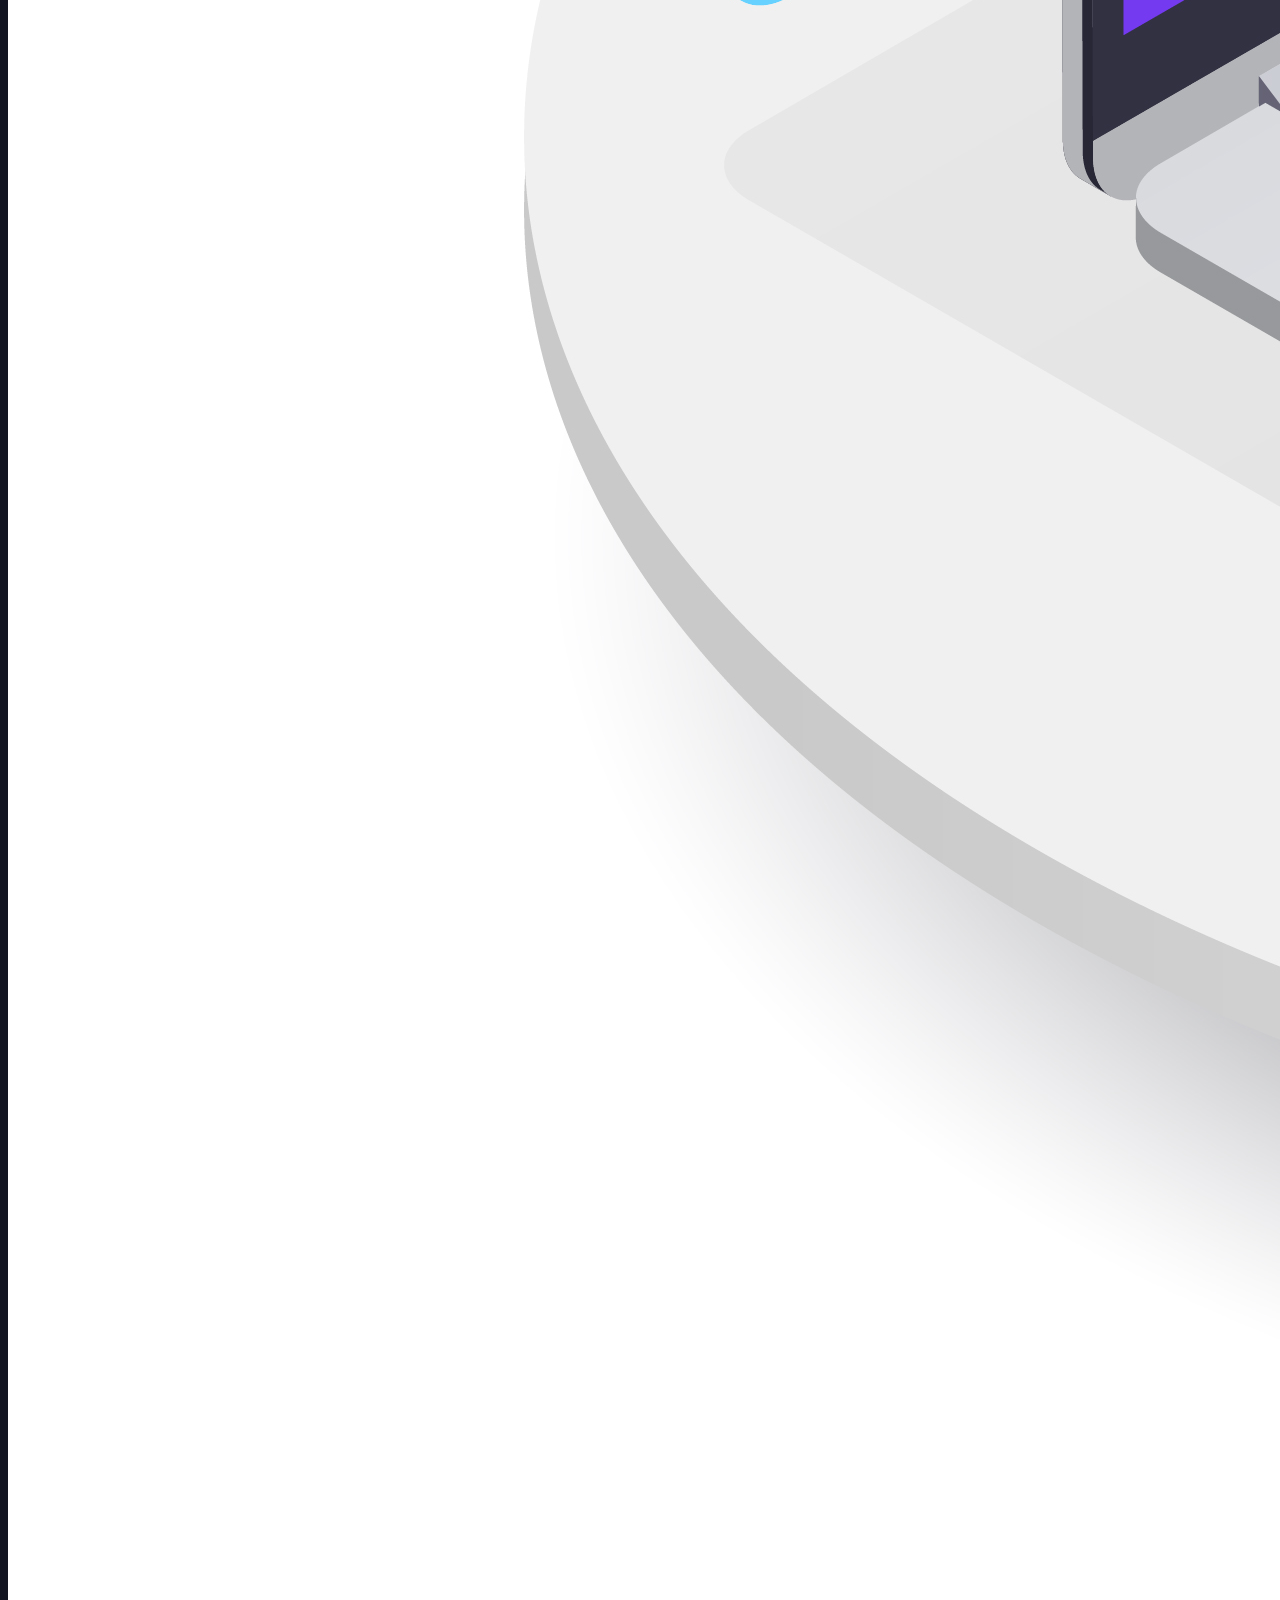
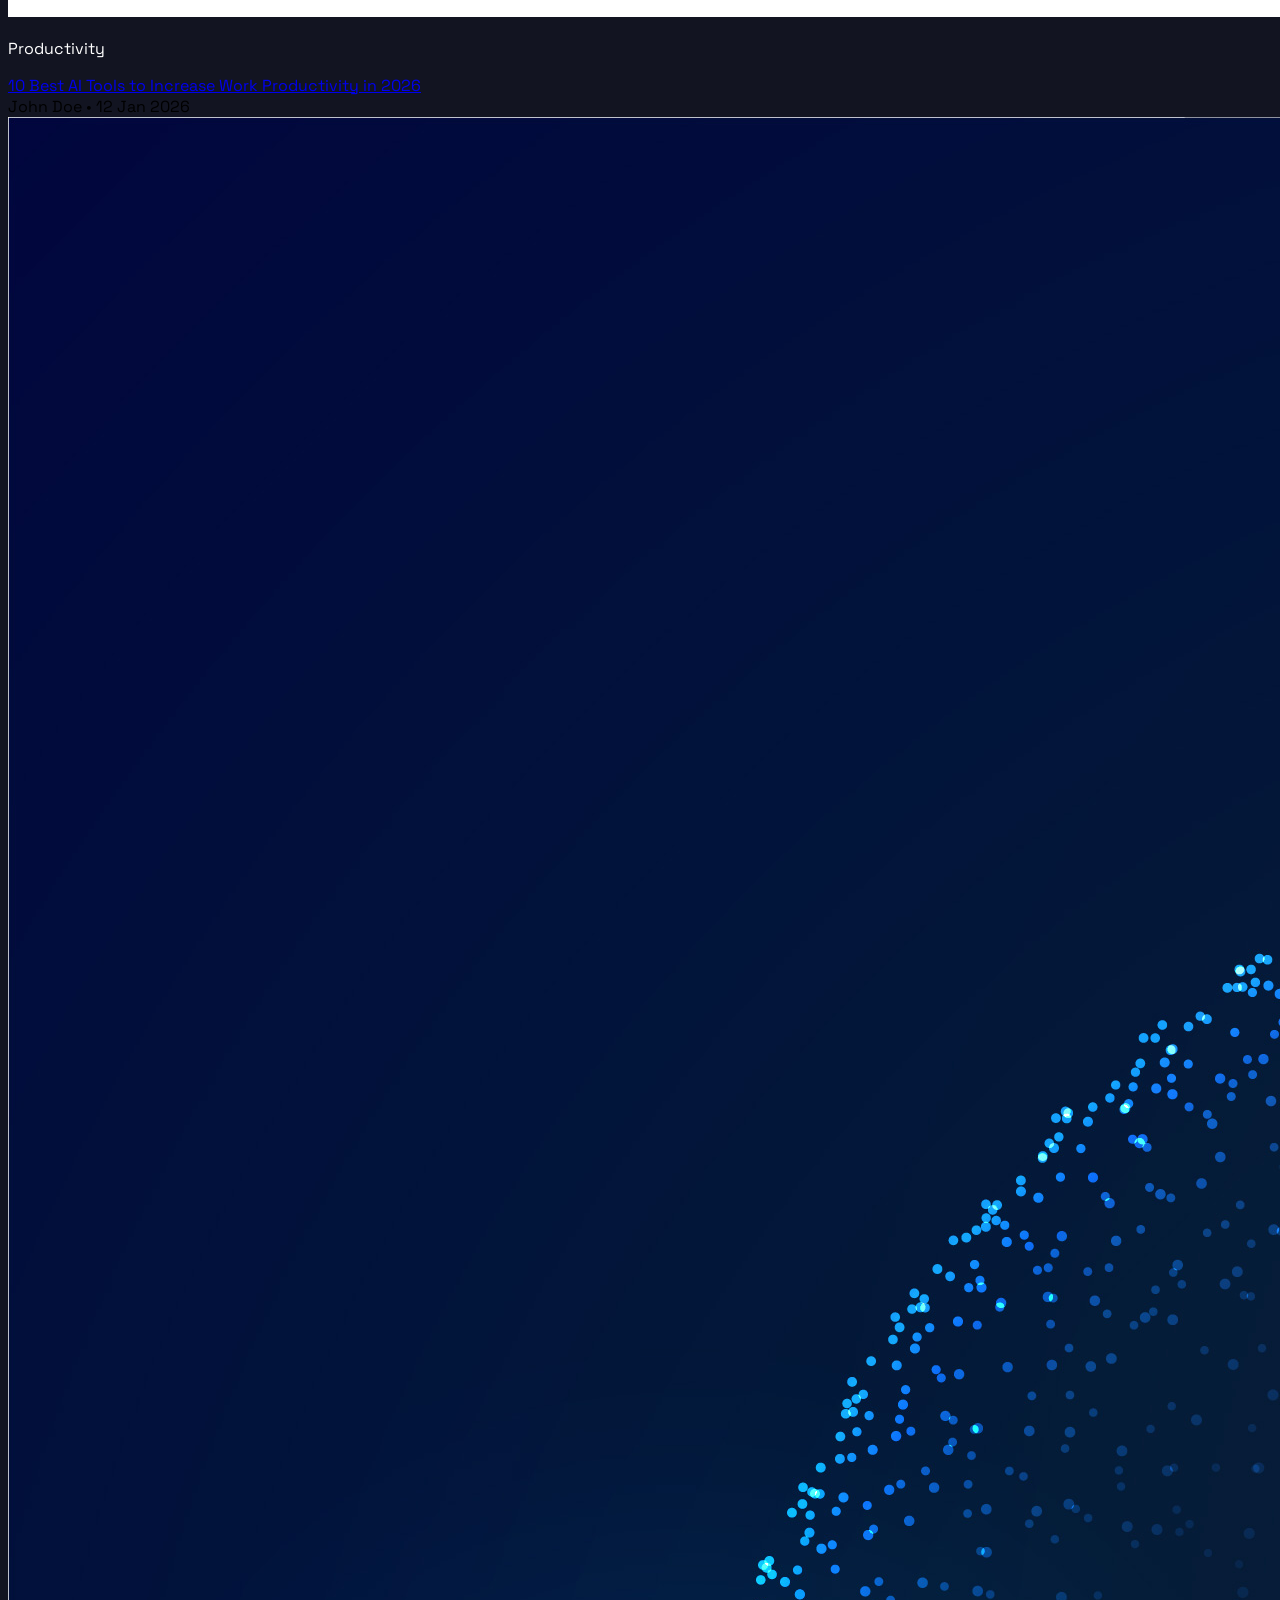
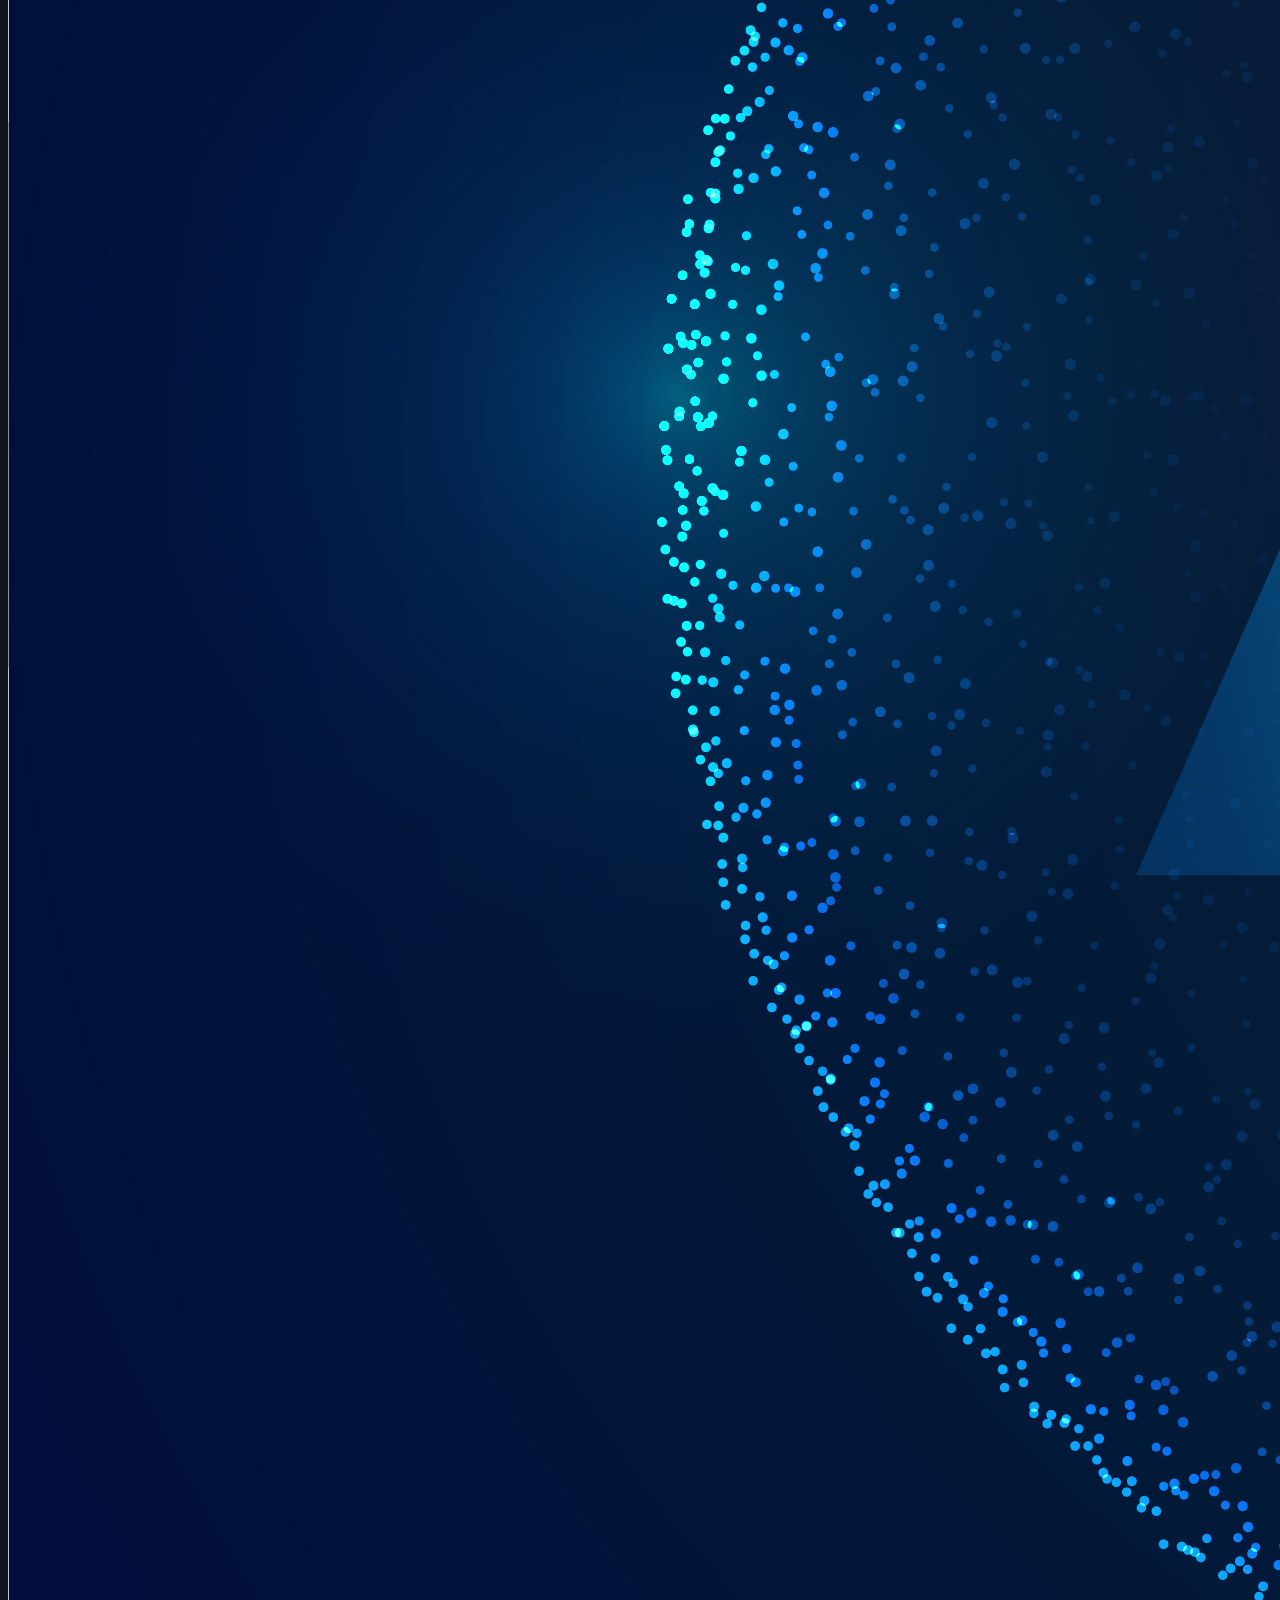
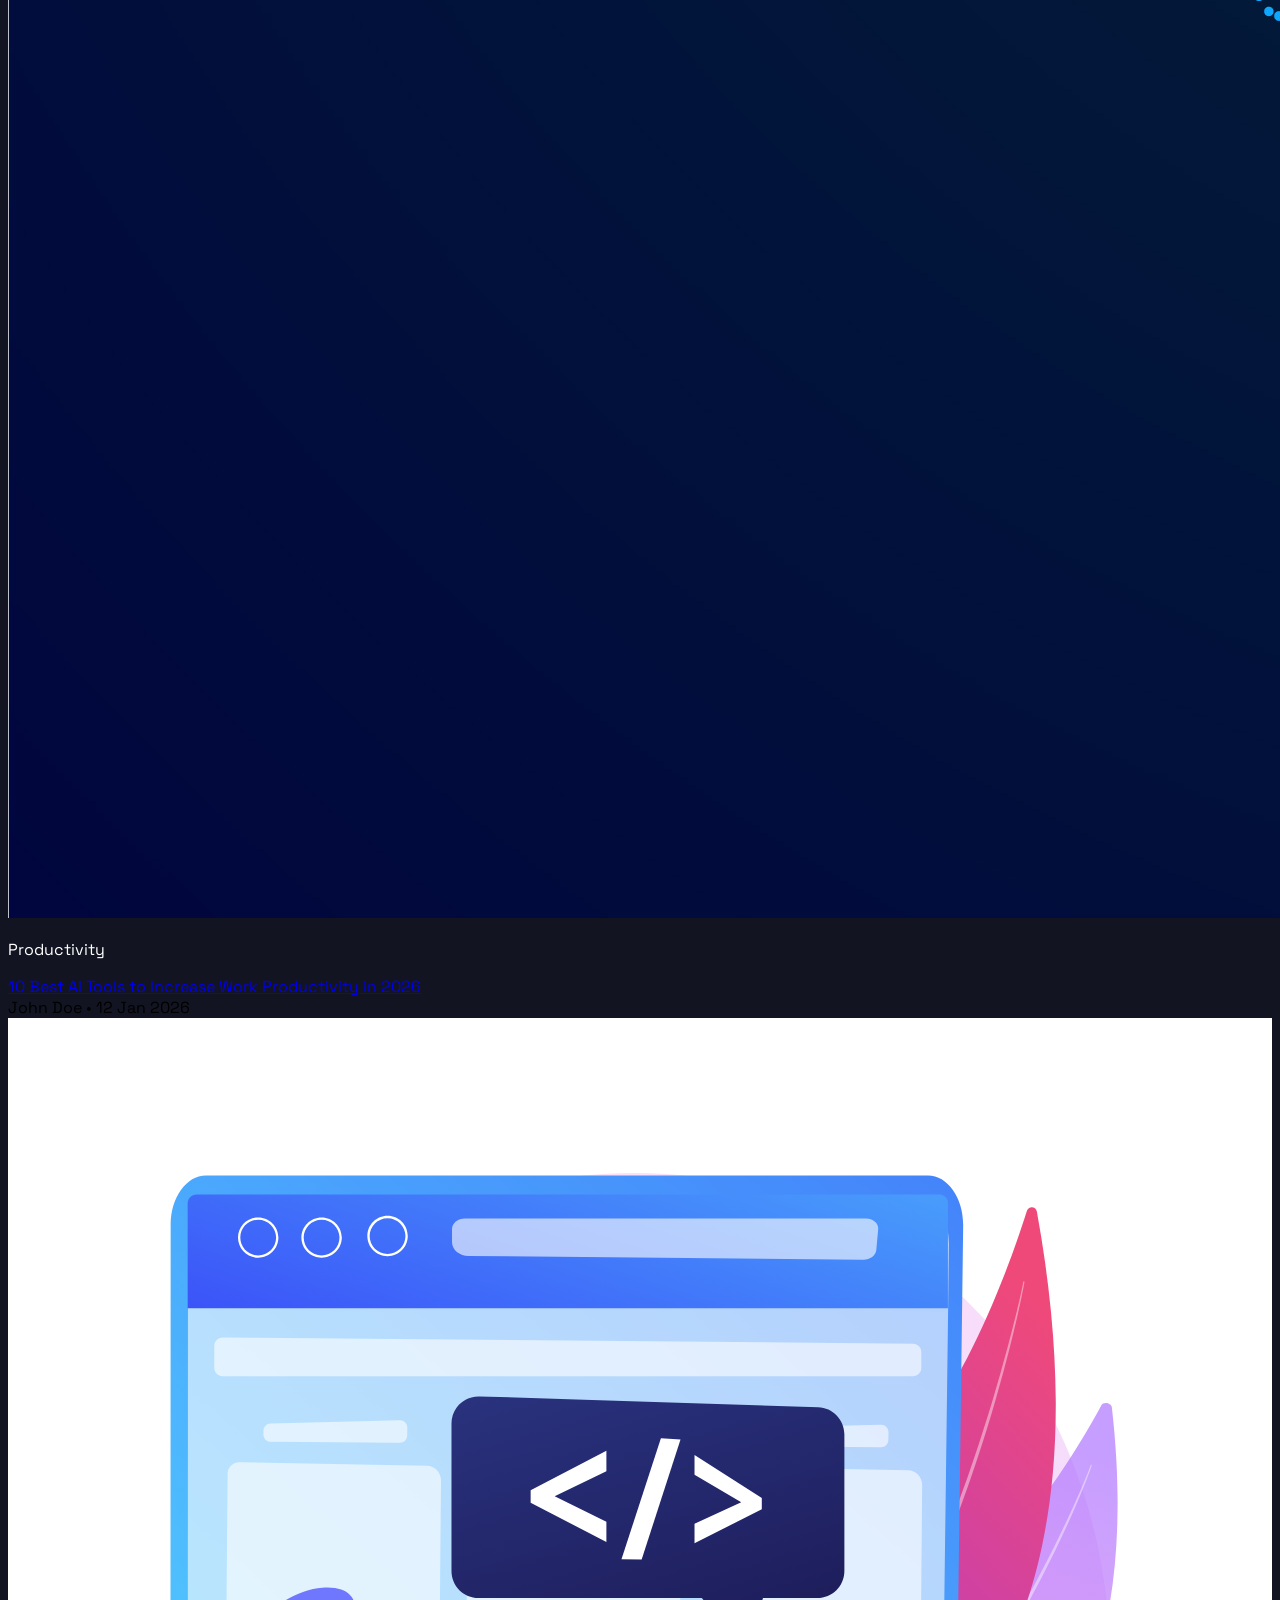
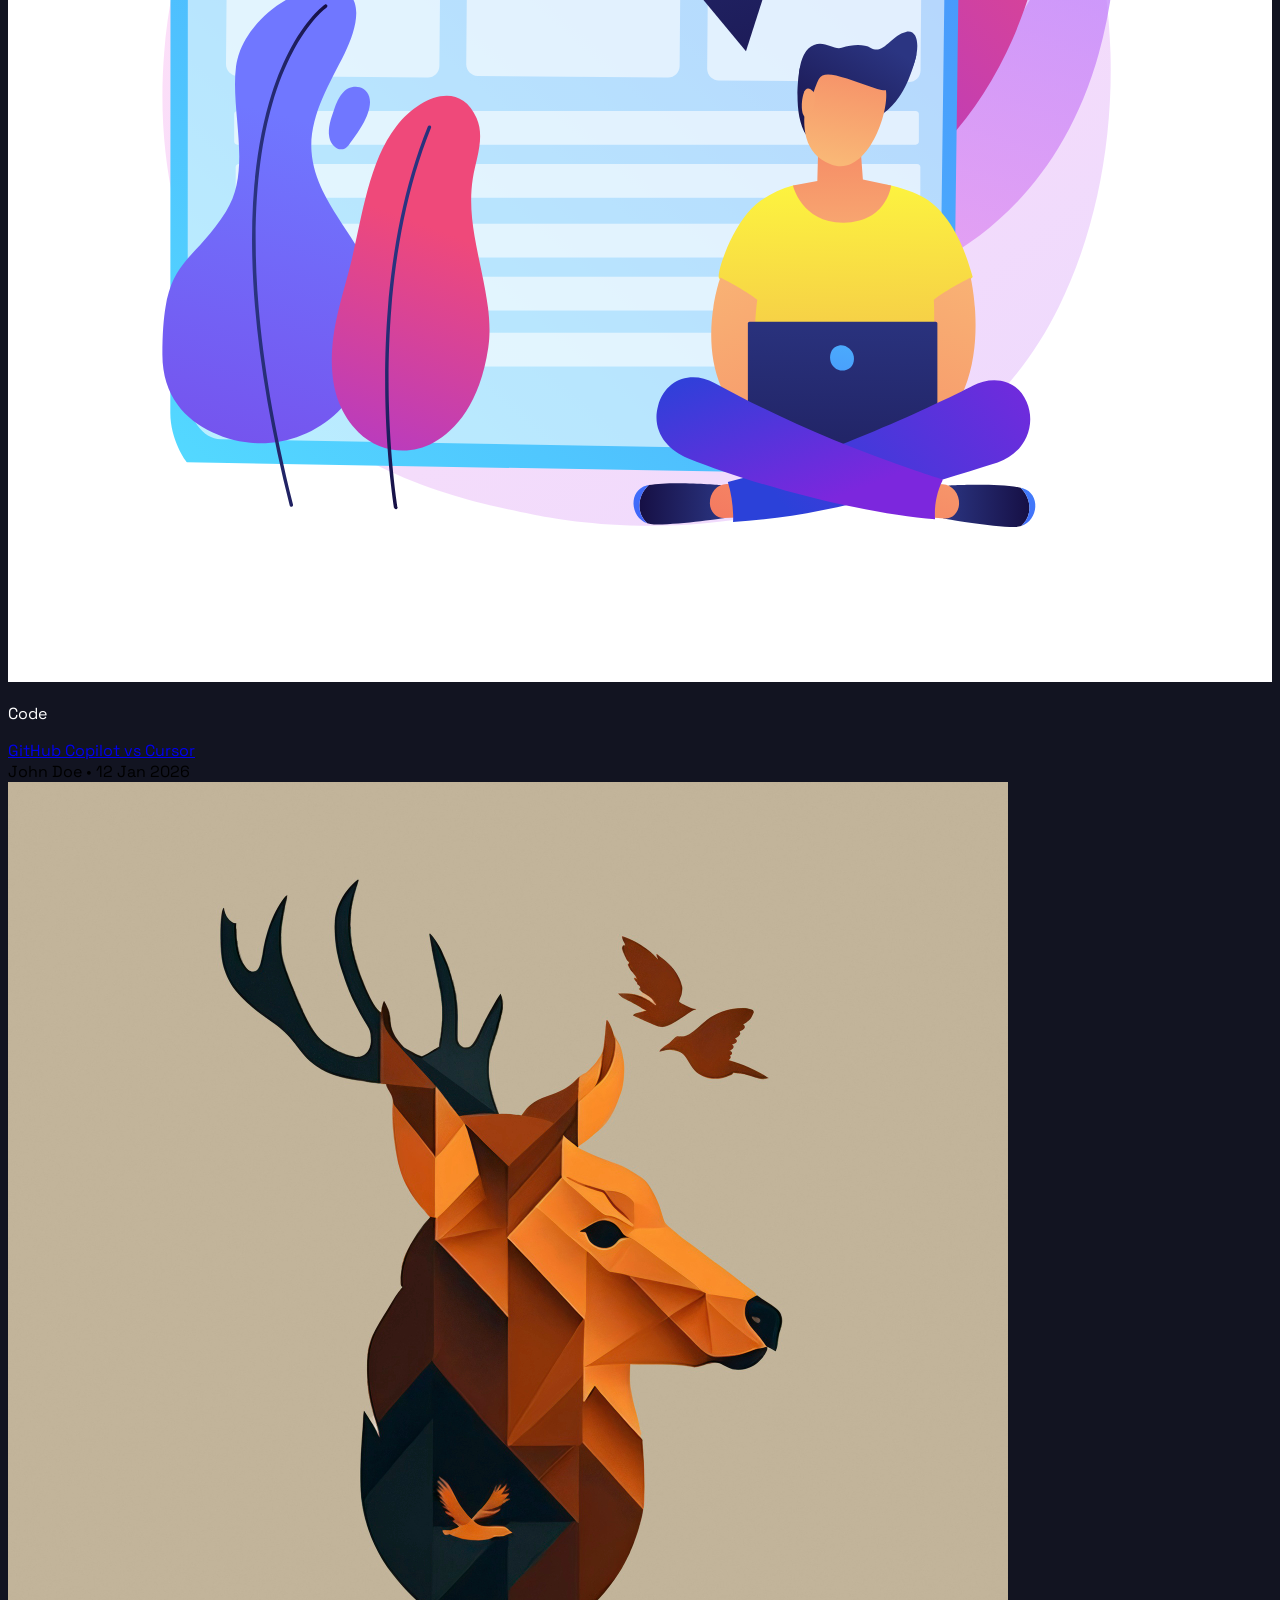
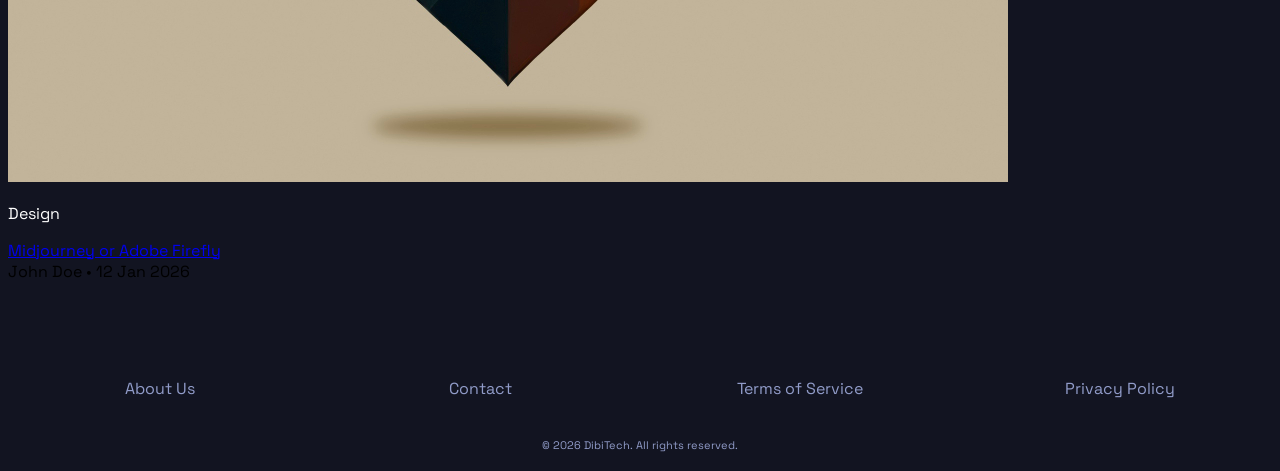
==== commit d3bc4749: "article page finished" ====
--- a/article.html
+++ b/article.html
@@ -55,10 +55,10 @@
         </ul>
       </nav>
     </header>
-    <main class="m-6">
+    <main class="m-6 md:m-10">
       <section class="article-banner">
         <div
-          class="relative bg-[url(./assets/article-banner.jpg)] border-0 rounded-md bg-cover bg-center bg-no-repeat min-h-48 flex items-center justify-center text-center shadow-md shadow-cyan-500/30 before:absolute before:inset-0 before:bg-black/60 before:min-h-48 before:border-0 before:rounded-md"
+          class="relative bg-[url(./assets/article-banner.jpg)] border-0 rounded-md bg-cover bg-center bg-no-repeat min-h-48 md:min-h-96 lg:min-h-[480px] flex items-center justify-center text-center shadow-md shadow-cyan-500/30 before:absolute before:inset-0 before:bg-black/60 before:min-h-48 before:border-0 before:rounded-md"
         >
           <div class="relative z-10">
             <h1 class="text-primary-color text-3xl">Blog & Article</h1>
@@ -68,9 +68,9 @@
           </div>
         </div>
       </section>
-      <section class="search">
+      <section class="search md:flex md:gap-6 md:justify-between">
         <div
-          class="flex items-center gap-2 bg-white/10 rounded-full my-8 px-4 py-2 transition-all duration-300 focus-within:scale-102 focus-within:ring-2 focus-within:ring-white/50"
+          class="flex items-center gap-2 bg-white/10 rounded-full my-8 px-4 py-2 transition-all duration-300 focus-within:scale-102 focus-within:ring-2 focus-within:ring-white/50 lg:min-w-1/2"
         >
           <input
             type="text"
@@ -81,82 +81,153 @@
             <box-icon name="search" color="white"></box-icon>
           </button>
         </div>
+        <div class="flex gap-3 justify-between md:py-8 lg:gap-6">
+          <!-- Filter Topik -->
+          <select
+            class="bg-white/10 text-center text-white text-sm px-2 py-2 rounded-full border border-white/20 outline-none cursor-pointer hover:bg-white/20 focus:ring-2 focus:ring-white/30 transition-all duration-300"
+          >
+            <option value="" class="bg-[#121421]">Topics</option>
+            <option value="productivity" class="bg-[#121421]">
+              Productivity
+            </option>
+            <option value="code" class="bg-[#121421]">Code</option>
+            <option value="design" class="bg-[#121421]">Design</option>
+          </select>
+
+          <!-- Filter Tahun -->
+          <select
+            class="bg-white/10 text-center text-white text-sm px-4 py-2 rounded-full border border-white/20 outline-none cursor-pointer hover:bg-white/20 focus:ring-2 focus:ring-white/30 transition-all duration-300"
+          >
+            <option value="" class="bg-[#121421]">Years</option>
+            <option value="2026" class="bg-[#121421]">2026</option>
+            <option value="2025" class="bg-[#121421]">2025</option>
+          </select>
+
+          <!-- Filter Bulan -->
+          <select
+            class="bg-white/10 text-center text-white text-sm px-4 py-2 rounded-full border border-white/20 outline-none cursor-pointer hover:bg-white/20 focus:ring-2 focus:ring-white/30 transition-all duration-300"
+          >
+            <option value="" class="bg-[#121421]">Months</option>
+            <option value="2026" class="bg-[#121421]">2026</option>
+            <option value="2025" class="bg-[#121421]">2025</option>
+          </select>
+        </div>
       </section>
-      <h2 class="text-lg text-secondary-color mb-4">Recomendation</h2>
+      <h2
+        class="text-lg text-secondary-color mt-6 mb-3 md:text-3xl md:mb-8 lg:text-4xl"
+      >
+        Recomendation
+      </h2>
       <section
-        class="article-list grid grid-cols-[repeat(auto-fit,minmax(250px,1fr))] gap-4"
+        class="article-list grid grid-cols-[repeat(auto-fit,minmax(250px,1fr))] gap-4 md:grid-cols-[repeat(auto-fit,minmax(300px,1fr))] lg:grid-cols-[repeat(auto-fit,minmax(360px,1fr))] lg:gap-8"
       >
-        <article class="flex gap-5">
+        <!-- artikel-1 -->
+        <article class="flex gap-5 lg:max-w-lg">
           <img
             src="./assets/article-1.jpg"
             alt="thumbnail artikel"
-            class="max-w-35 rounded-md"
-          />
-          <div class="info-container">
-            <p class="text-primary-color mb-1">Productivity</p>
-            <a href="#" class="text-sky-400 mb-2 hover:text-white">
+            class="max-w-35 rounded-md md:max-w-45 lg:max-w-72"
+          />
+          <div class="info-container">
+            <p class="text-primary-color mb-1 lg:text-md">Productivity</p>
+            <a href="#" class="text-sky-400 mb-2 hover:text-white lg:text-xl">
               10 Best AI Tools to Increase Work Productivity in 2026
             </a>
             <div class="flex items-center gap-2 mt-auto">
-              <span class="text-white/40 text-xs">John Doe</span>
-              <span class="text-white/20 text-xs">•</span>
-              <span class="text-white/40 text-xs">12 Jan 2026</span>
-            </div>
-          </div>
-        </article>
-        <article class="flex gap-5">
+              <span class="text-white/40 text-xs lg:text-md">John Doe</span>
+              <span class="text-white/20 text-xs lg:text-md">•</span>
+              <span class="text-white/40 text-xs lg:text-md">12 Jan 2026</span>
+            </div>
+          </div>
+        </article>
+        <!-- artikel-2 -->
+        <article class="flex gap-5 lg:max-w-lg">
           <img
             src="./assets/article-2.jpg"
             alt="thumbnail artikel"
-            class="max-w-35 rounded-md"
-          />
-          <div class="info-container">
-            <p class="text-primary-color mb-1">Productivity</p>
-            <a href="#" class="text-sky-400 mb-2 hover:text-white">
-              How to Use ChatGPT for More Effective Time Management
-            </a>
-            <div class="flex items-center gap-2 mt-auto">
-              <span class="text-white/40 text-xs">John Doe</span>
-              <span class="text-white/20 text-xs">•</span>
-              <span class="text-white/40 text-xs">12 Jan 2026</span>
-            </div>
-          </div>
-        </article>
-        <article class="flex gap-5">
+            class="max-w-35 rounded-md md:max-w-45 lg:max-w-72"
+          />
+          <div class="info-container">
+            <p class="text-primary-color mb-1 lg:text-md">Productivity</p>
+            <a href="#" class="text-sky-400 mb-2 hover:text-white lg:text-xl">
+              10 Best AI Tools to Increase Work Productivity in 2026
+            </a>
+            <div class="flex items-center gap-2 mt-auto">
+              <span class="text-white/40 text-xs lg:text-md">John Doe</span>
+              <span class="text-white/20 text-xs lg:text-md">•</span>
+              <span class="text-white/40 text-xs lg:text-md">12 Jan 2026</span>
+            </div>
+          </div>
+        </article>
+        <!-- artikel-3 -->
+        <article class="flex gap-5 lg:max-w-lg">
           <img
             src="./assets/article-3.svg"
             alt="thumbnail artikel"
-            class="max-w-35 rounded-md"
-          />
-          <div class="info-container">
-            <p class="text-primary-color mb-1">Code</p>
-            <a href="#" class="text-sky-400 mb-2 hover:text-white">GitHub Copilot vs Cursor</a>
-            <div class="flex items-center gap-2 mt-auto">
-              <span class="text-white/40 text-xs">John Doe</span>
-              <span class="text-white/20 text-xs">•</span>
-              <span class="text-white/40 text-xs">12 Jan 2026</span>
-            </div>
-          </div>
-        </article>
-        <article class="flex gap-5">
+            class="max-w-35 rounded-md md:max-w-45 lg:max-w-72"
+          />
+          <div class="info-container">
+            <p class="text-primary-color mb-1 lg:text-md">Code</p>
+            <a href="#" class="text-sky-400 mb-2 hover:text-white lg:text-xl">
+              GitHub Copilot vs Cursor
+            </a>
+            <div class="flex items-center gap-2 mt-auto">
+              <span class="text-white/40 text-xs lg:text-md">John Doe</span>
+              <span class="text-white/20 text-xs lg:text-md">•</span>
+              <span class="text-white/40 text-xs lg:text-md">12 Jan 2026</span>
+            </div>
+          </div>
+        </article>
+        <!-- artikel-3 -->
+        <article class="flex gap-5 lg:max-w-lg">
           <img
             src="./assets/article-4.jpg"
             alt="thumbnail artikel"
-            class="max-w-35 rounded-md"
-          />
-          <div class="info-container">
-            <p class="text-primary-color mb-1">Design</p>
-            <a href="#" class="text-sky-400 mb-2 hover:text-white">
+            class="max-w-35 rounded-md md:max-w-45 lg:max-w-72"
+          />
+          <div class="info-container">
+            <p class="text-primary-color mb-1 lg:text-md">Design</p>
+            <a href="#" class="text-sky-400 mb-2 hover:text-white lg:text-xl">
               Midjourney or Adobe Firefly
             </a>
             <div class="flex items-center gap-2 mt-auto">
-              <span class="text-white/40 text-xs">John Doe</span>
-              <span class="text-white/20 text-xs">•</span>
-              <span class="text-white/40 text-xs">12 Jan 2026</span>
+              <span class="text-white/40 text-xs lg:text-md">John Doe</span>
+              <span class="text-white/20 text-xs lg:text-md">•</span>
+              <span class="text-white/40 text-xs lg:text-md">12 Jan 2026</span>
             </div>
           </div>
         </article>
       </section>
+      <footer class="foot">
+        <div class="foot-container">
+          <div class="page-foot-container">
+            <div><a href="">About Us</a></div>
+            <div><a href="">Contact</a></div>
+            <div><a href="">Terms of Service</a></div>
+            <div><a href="">Privacy Policy</a></div>
+          </div>
+          <div class="icon-copyright">
+            <div class="icon-page">
+              <box-icon
+                type="logo"
+                name="twitter"
+                color="rgba(145, 156, 201, 1)"
+              ></box-icon>
+              <box-icon
+                name="instagram"
+                type="logo"
+                color="rgba(145, 156, 201, 1)"
+              ></box-icon>
+              <box-icon
+                name="facebook-square"
+                type="logo"
+                color="rgba(145, 156, 201, 1)"
+              ></box-icon>
+            </div>
+            <p class="copyright">© 2026 DibiTech. All rights reserved.</p>
+          </div>
+        </div>
+      </footer>
     </main>
     <script src="./main.js"></script>
   </body>
--- a/style2.css
+++ b/style2.css
@@ -142,4 +142,54 @@
   color: var(--color-text);
   margin-right: 10px;
 }
-/* HEADER END */+/* HEADER END */
+
+/* FOOTER */
+.foot-container {
+  display: flex;
+  flex-direction: column;
+  gap: 12px;
+  margin-top: 96px;
+}
+.icon-copyright {
+  display: flex;
+  flex-direction: column;
+  align-items: center;
+  gap: 4px;
+}
+.copyright {
+  color: var(--color-text-muted);
+  font-size: 11px;
+}
+.page-foot-container {
+  display: grid;
+  grid-template-columns: repeat(auto-fit, minmax(120px, 1fr));
+  gap: 16px;
+  text-align: center;
+  margin-bottom: 12px;
+}
+.page-foot-container a {
+  color: var(--color-text-muted);
+  text-decoration: none;
+}
+/* FOOTER END */
+
+/* STYLING TABLET-DESKTOP */
+@media (min-width: 768px) {
+
+  .hamburger{
+    display: none;
+  }
+  .list-navbar{
+    list-style: none;
+    display: flex;
+    gap: 24px;
+  }
+  .list-navbar a{
+    transition: 0.3s ease-in-out;
+  }
+  .list-navbar a:hover{
+    color: blue;
+  }
+
+}
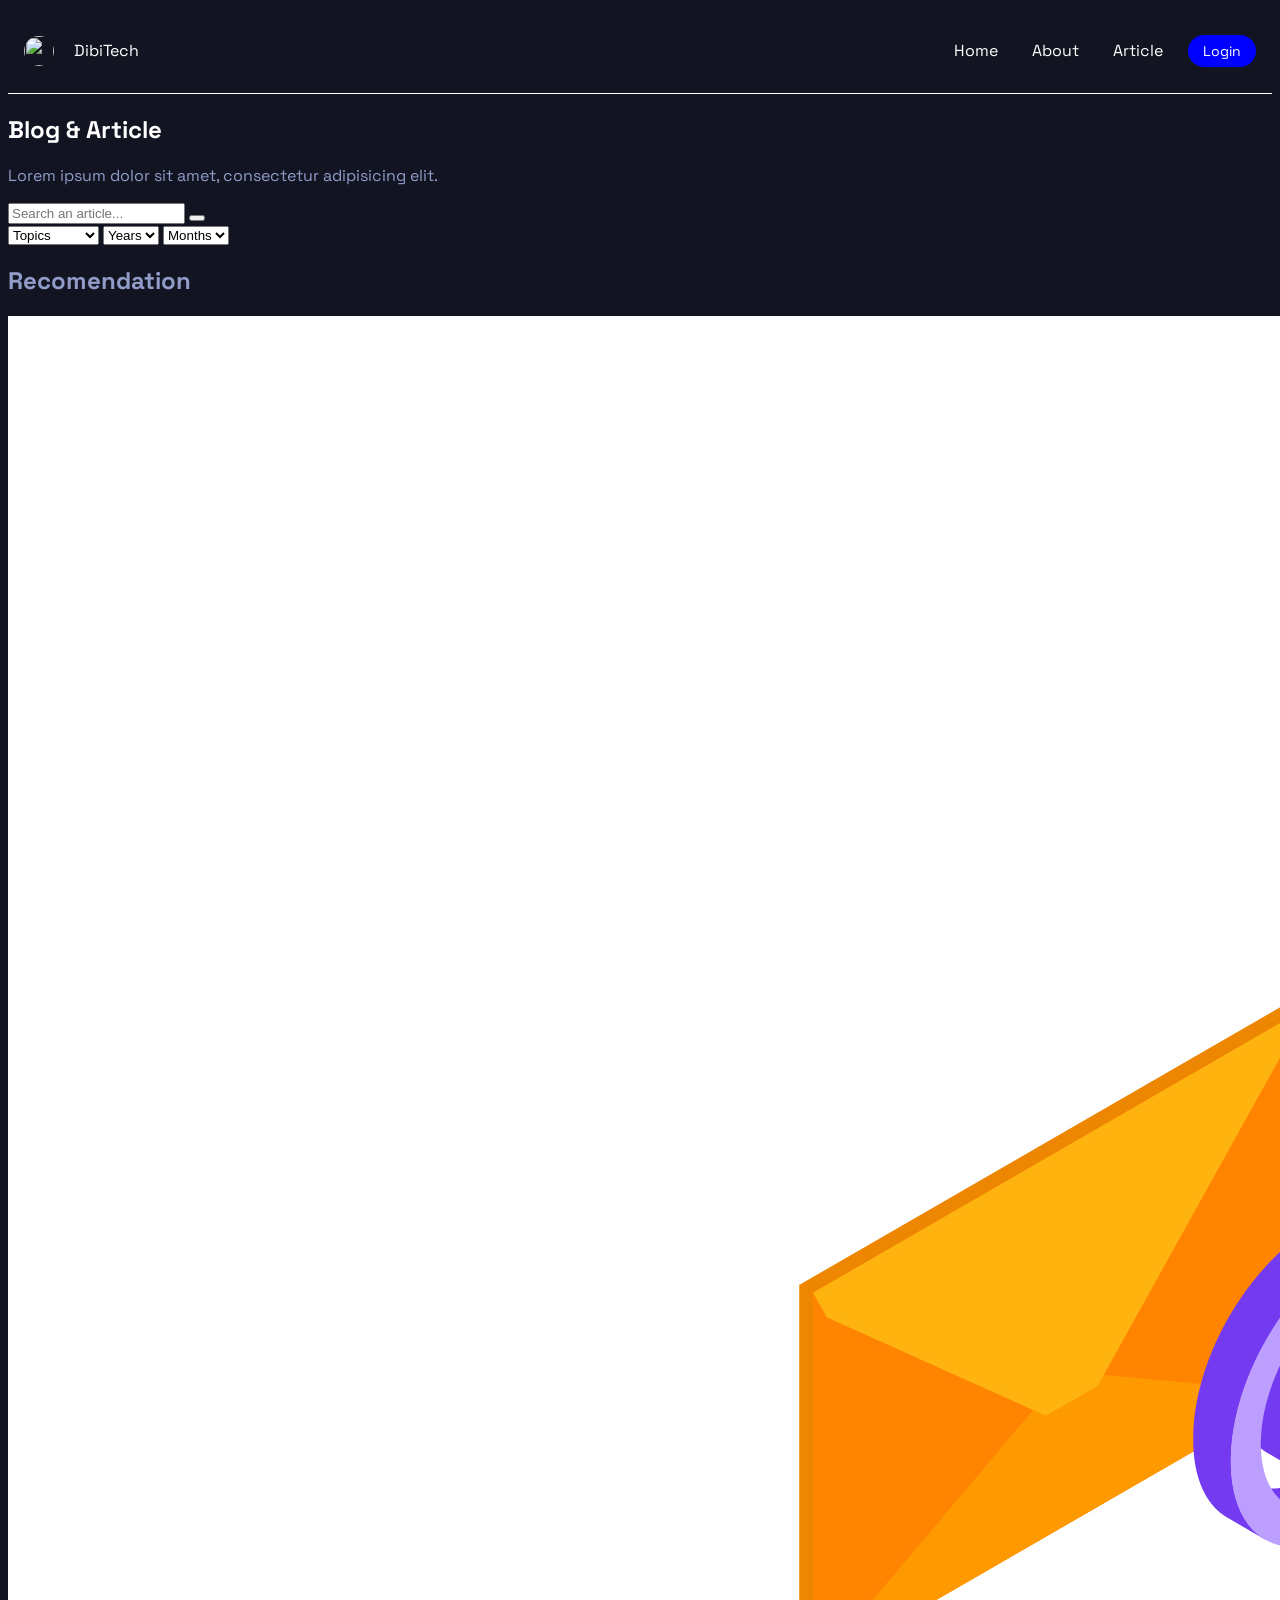
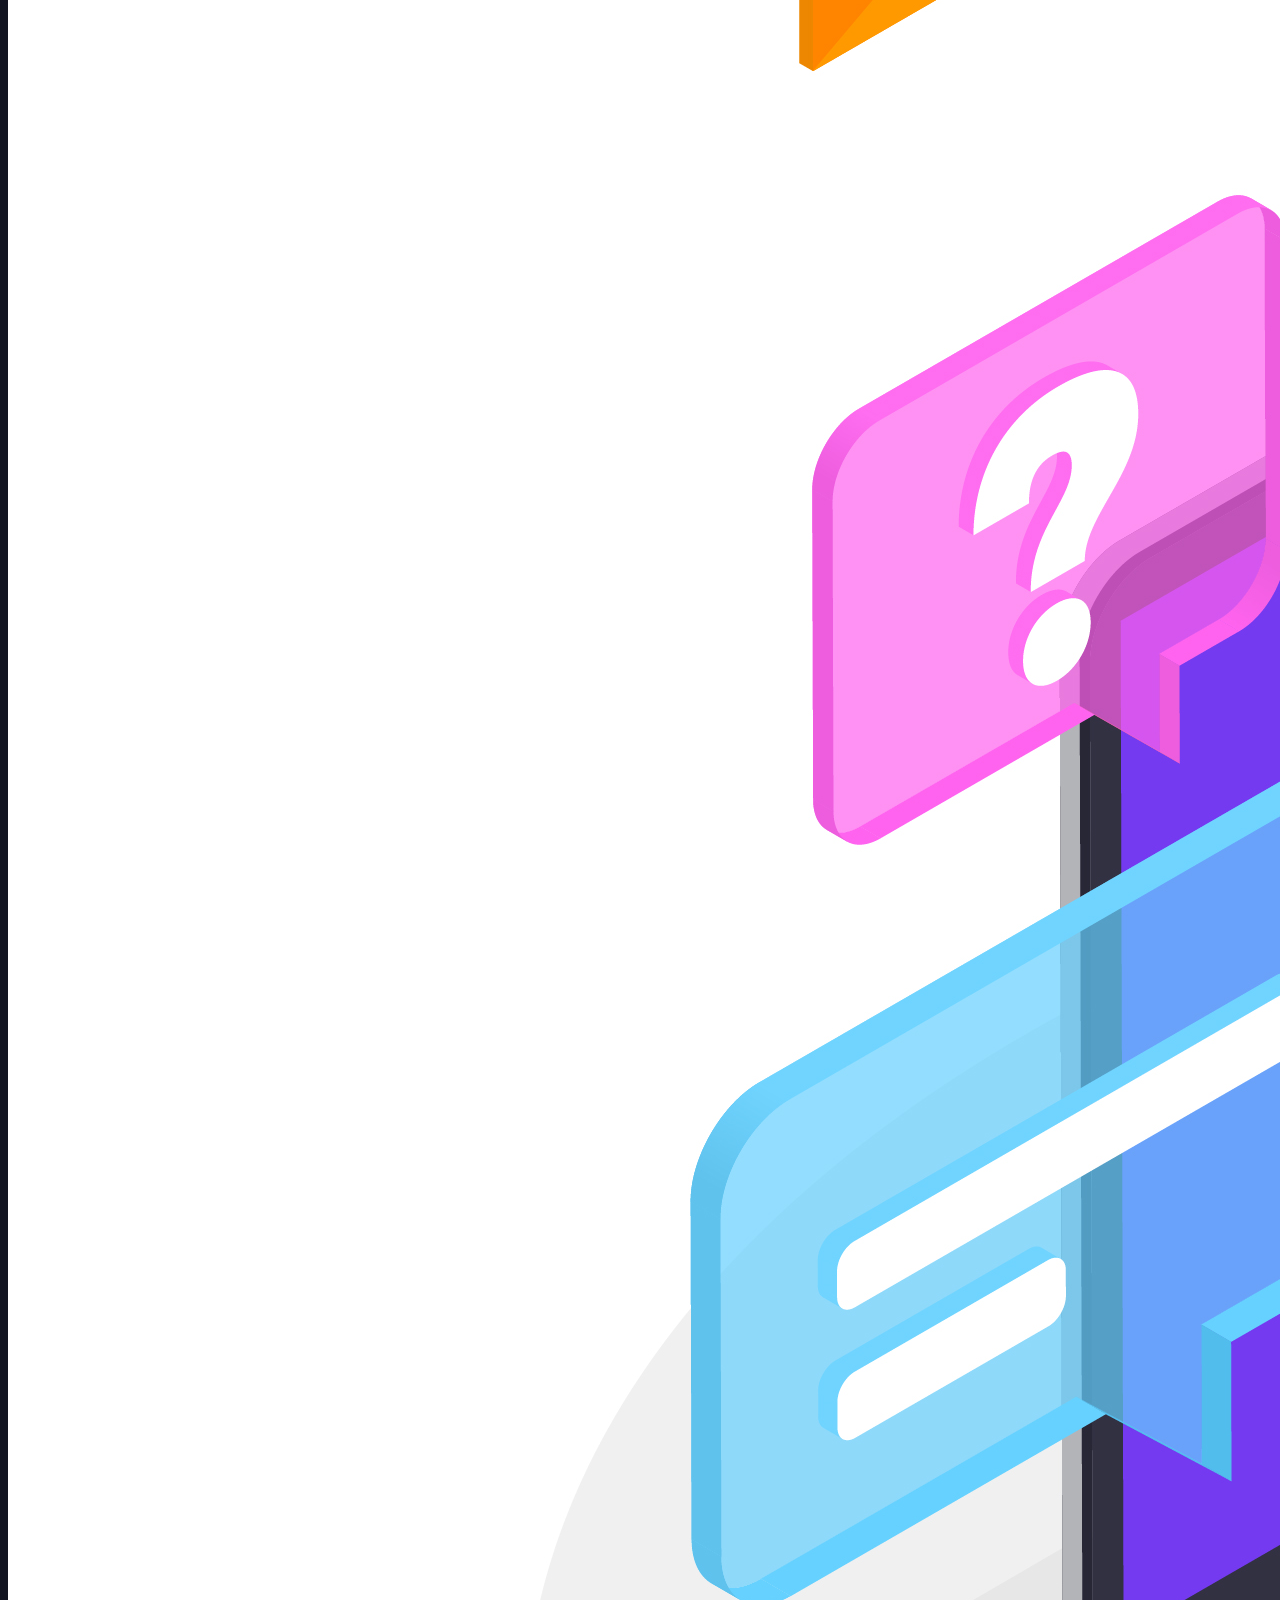
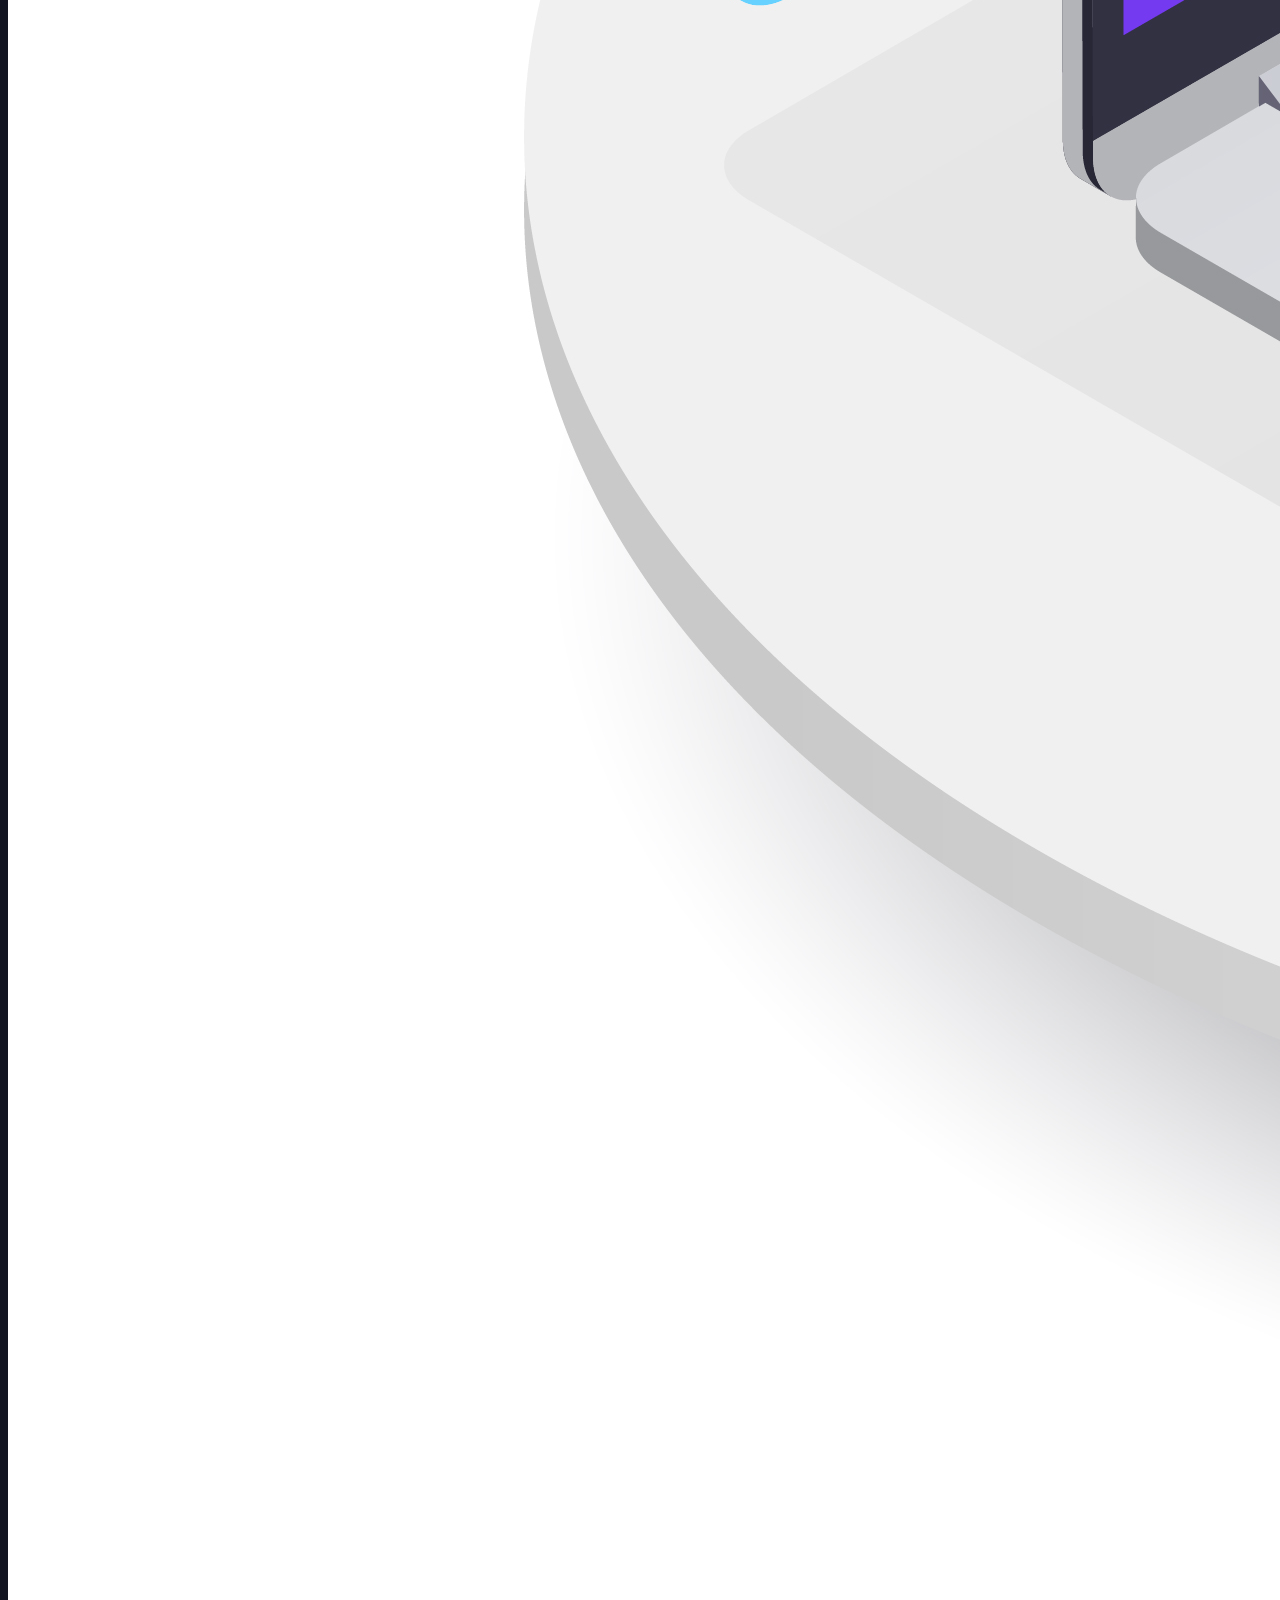
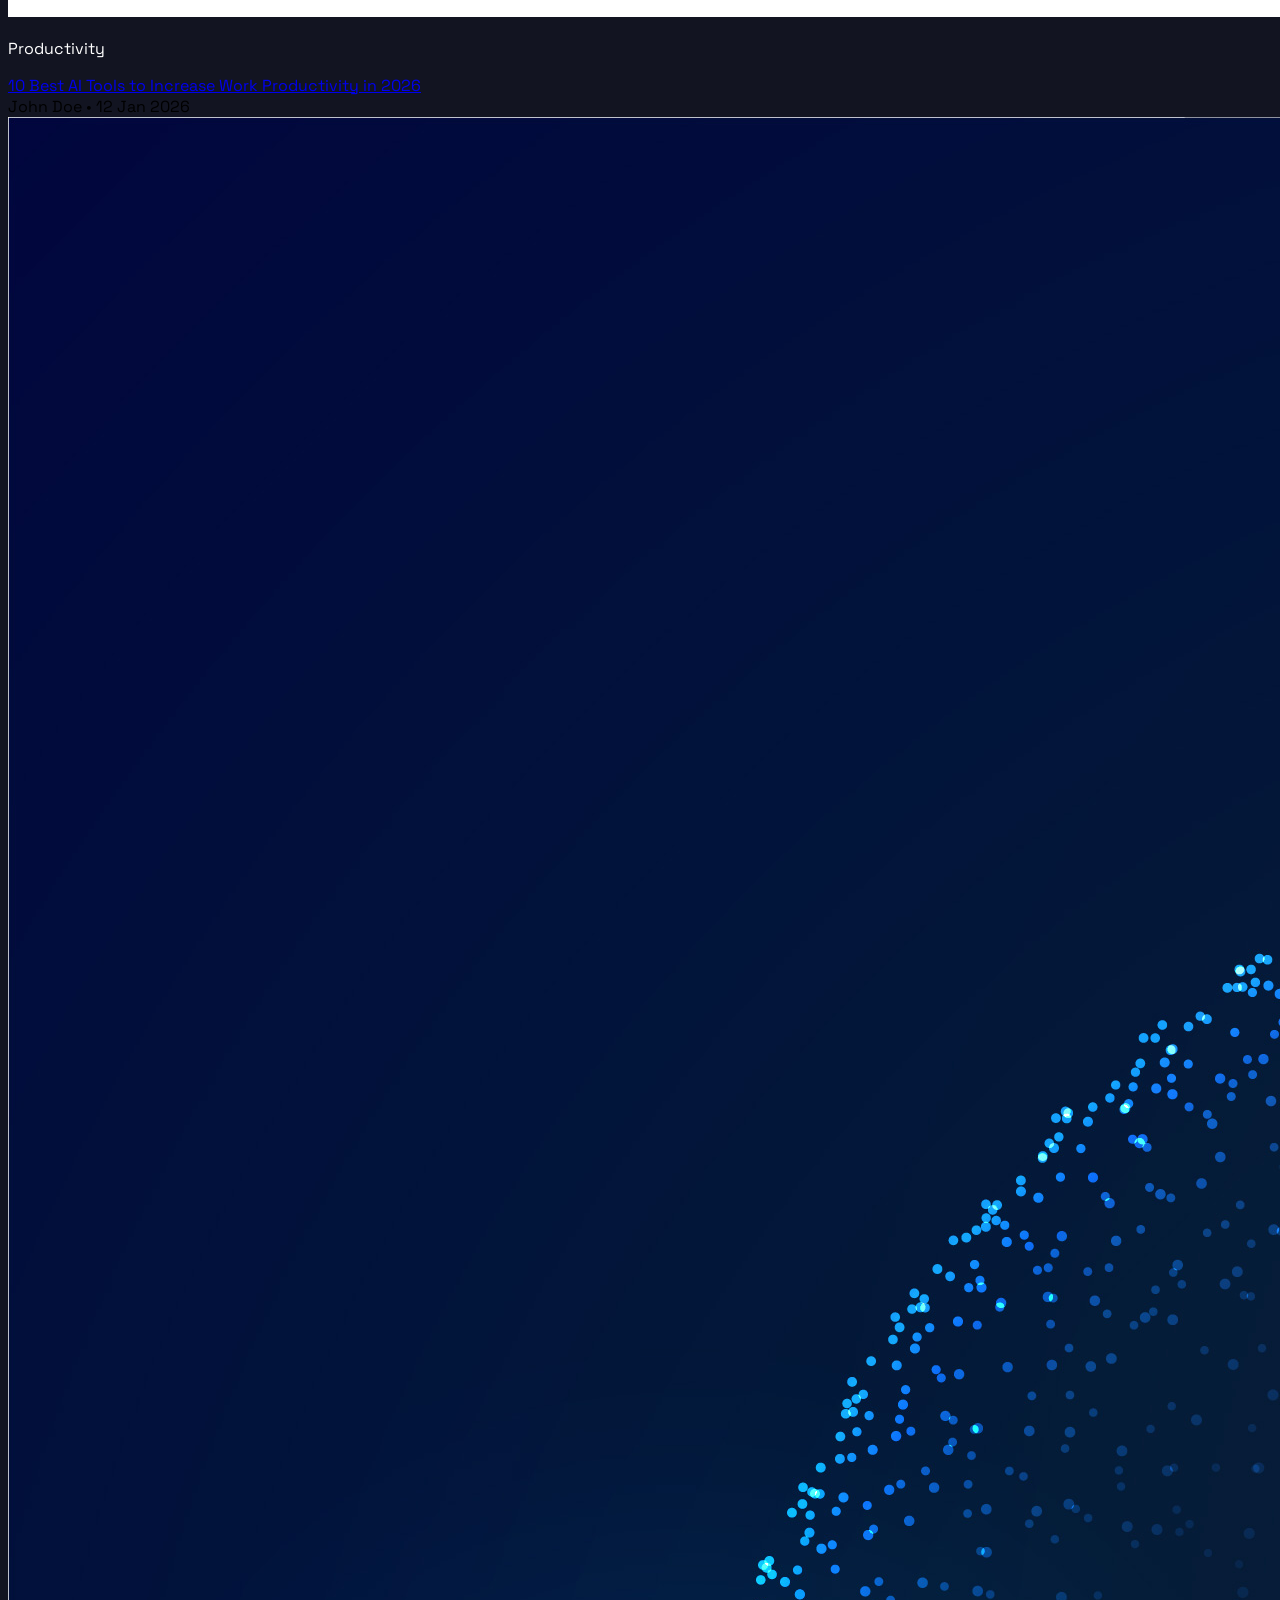
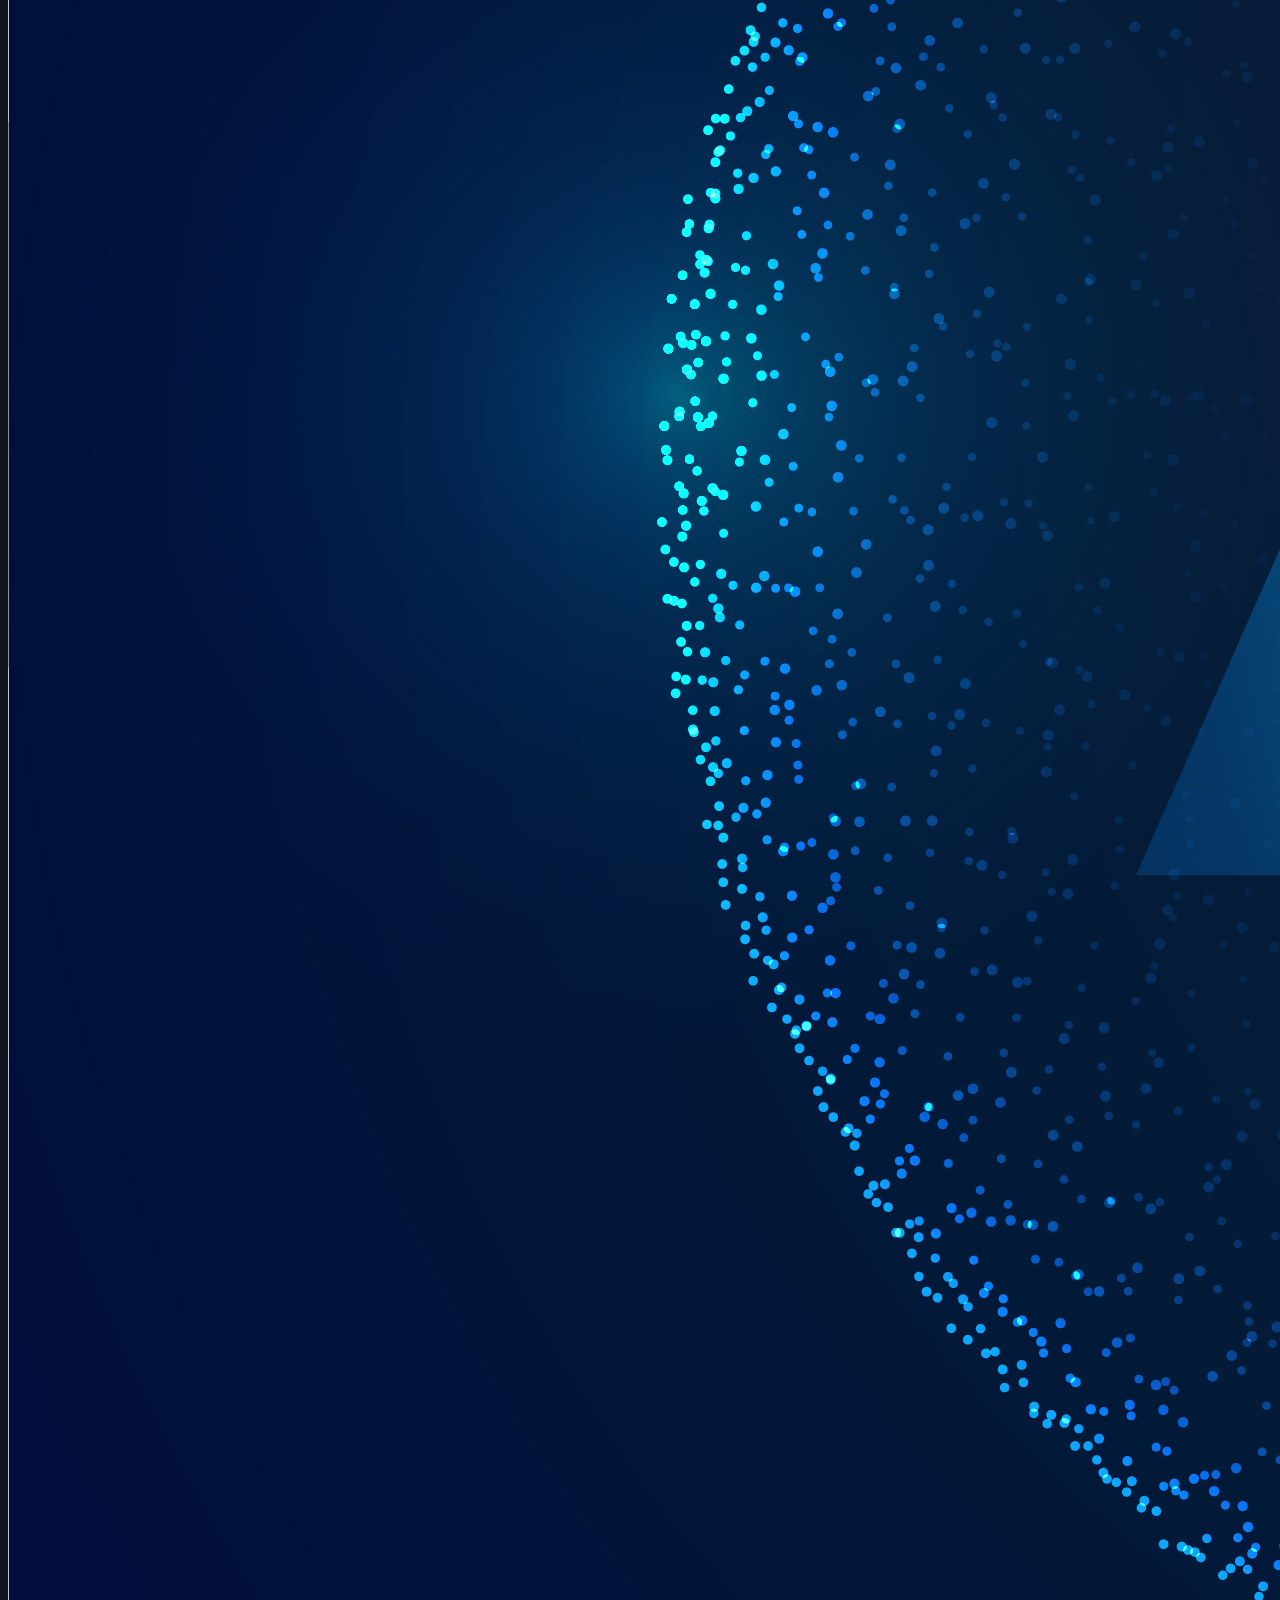
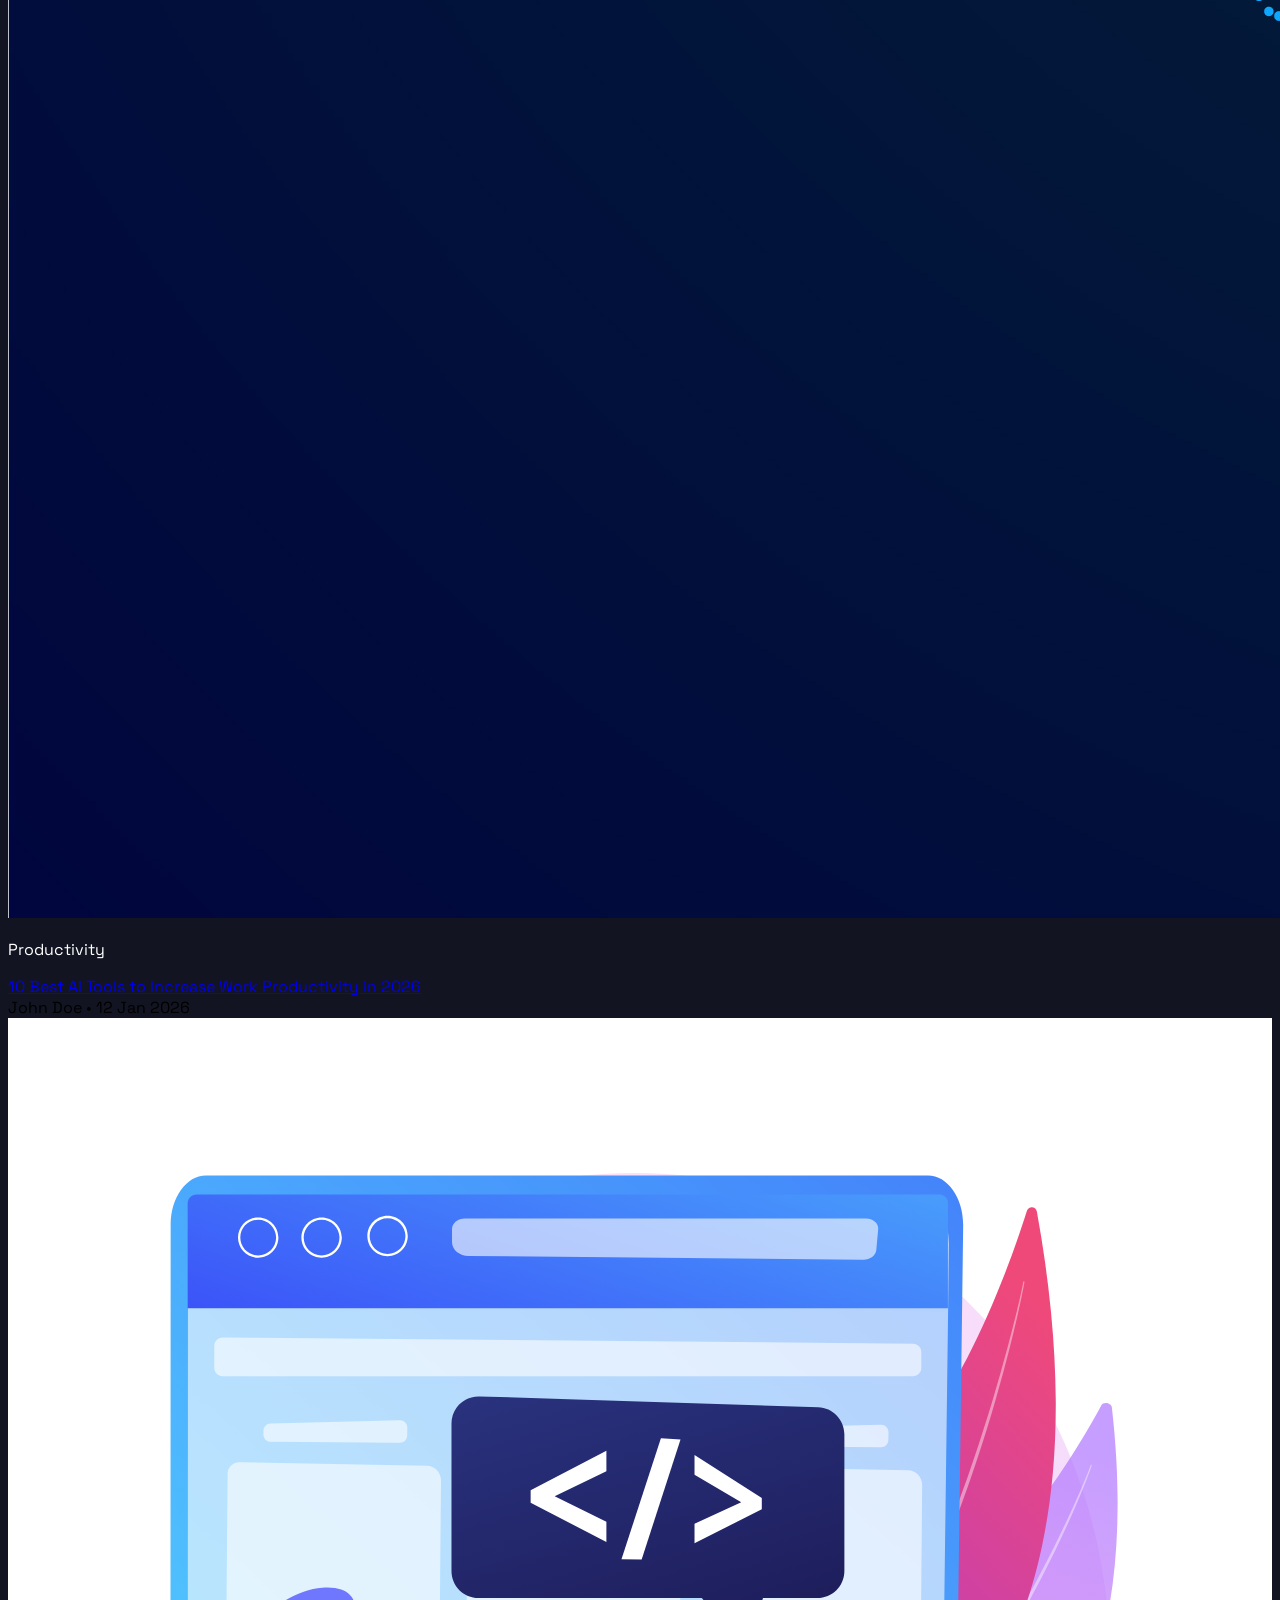
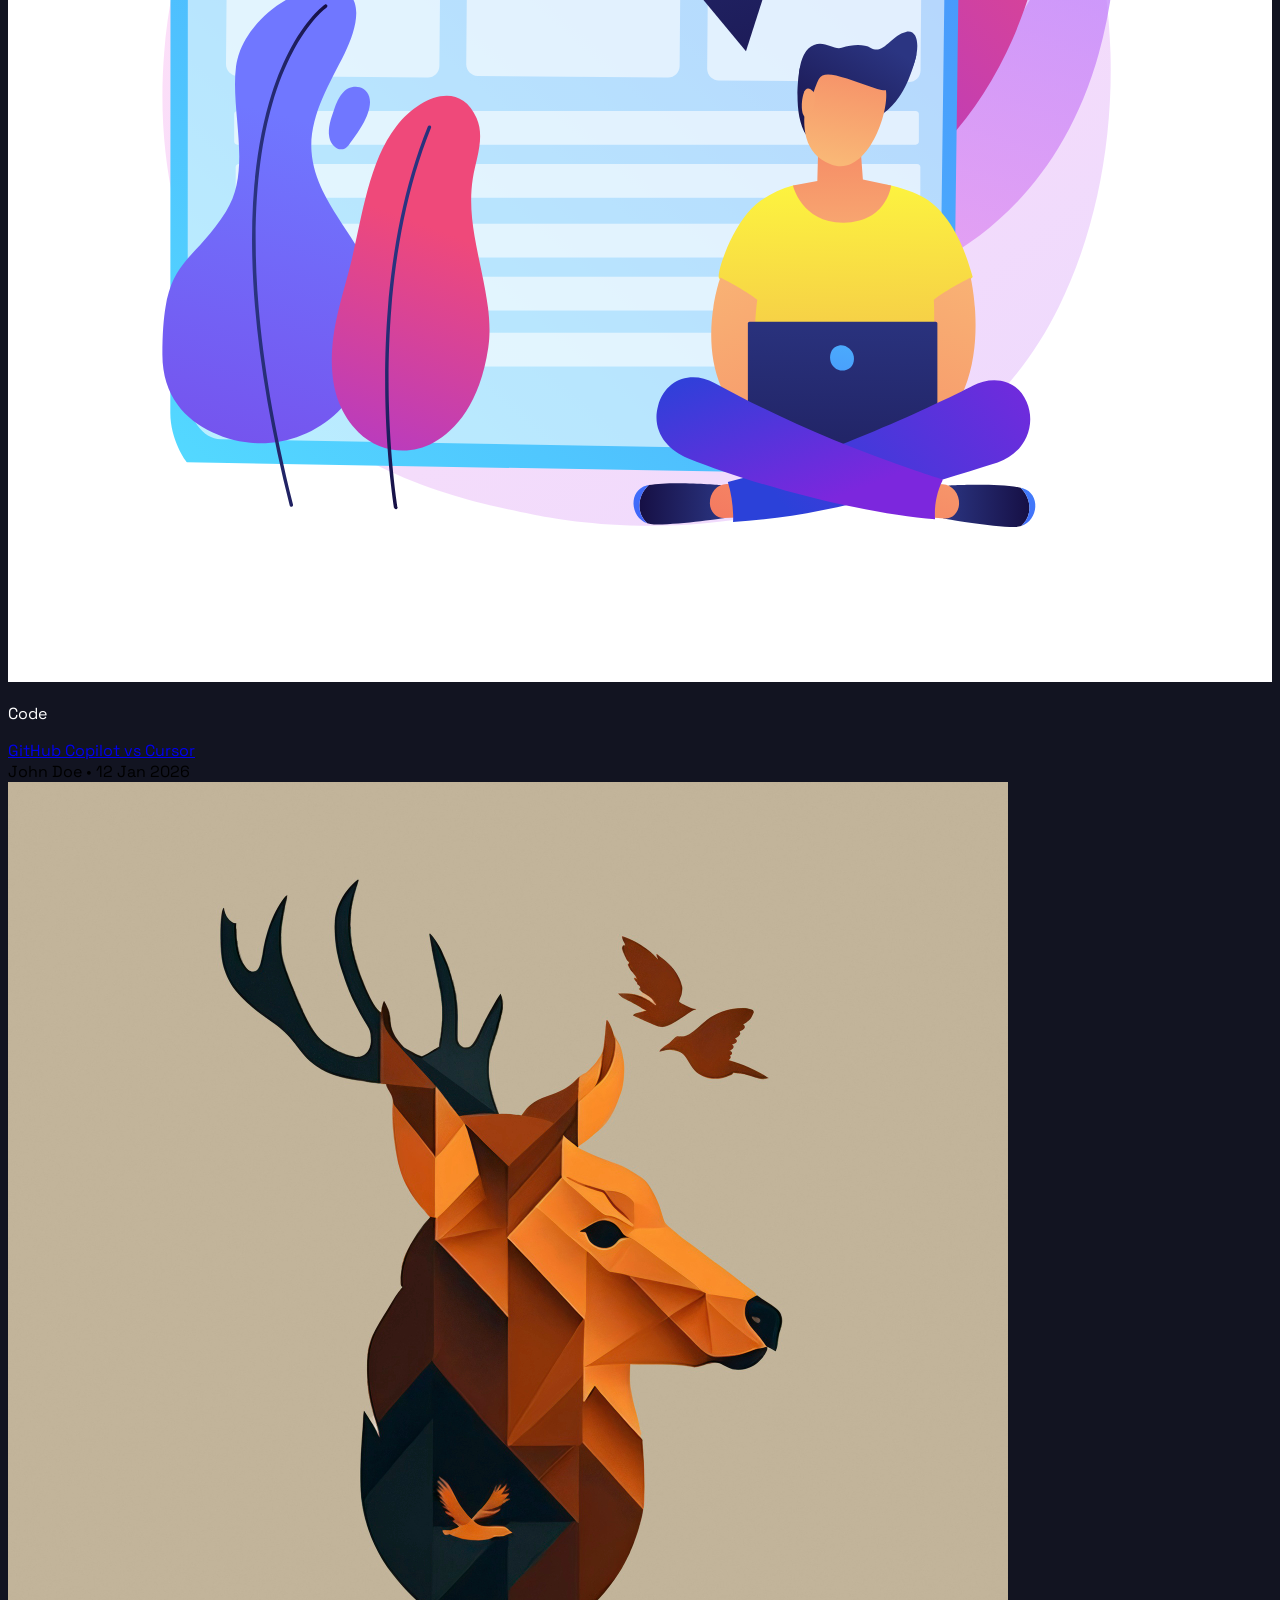
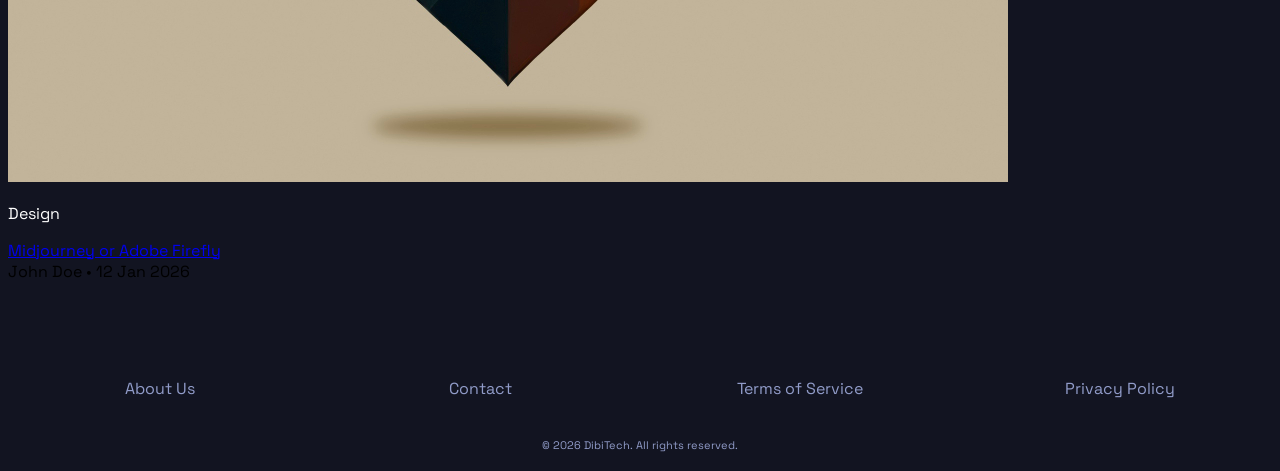
==== commit 101e9c10: "first buliding login" ====
--- a/article.html
+++ b/article.html
@@ -15,7 +15,7 @@
     <link rel="stylesheet" href="style2.css" />
   </head>
   <body>
-    <header class="z-50">
+    <header>
       <div class="box-logo">
         <img
           class="logo"
@@ -36,7 +36,7 @@
             <a class="poin-navbar" href="article.html">Article</a>
           </li>
         </ul>
-        <button class="btn-login">Login</button>
+        <button onclick="window.location.href='login.html'" class="btn-login">Login</button>
         <button class="hamburger" id="hamburger">
           <span></span>
           <span></span>
@@ -61,8 +61,8 @@
           class="relative bg-[url(./assets/article-banner.jpg)] border-0 rounded-md bg-cover bg-center bg-no-repeat min-h-48 md:min-h-96 lg:min-h-[480px] flex items-center justify-center text-center shadow-md shadow-cyan-500/30 before:absolute before:inset-0 before:bg-black/60 before:min-h-48 before:border-0 before:rounded-md"
         >
           <div class="relative z-10">
-            <h1 class="text-primary-color text-3xl">Blog & Article</h1>
-            <p class="text-secondary-color text-xs">
+            <h1 class="text-primary-color text-3xl md:text-[96px]">Blog & Article</h1>
+            <p class="text-secondary-color text-xs md:text-[24px]">
               Lorem ipsum dolor sit amet, consectetur adipisicing elit.
             </p>
           </div>
@@ -74,7 +74,7 @@
         >
           <input
             type="text"
-            placeholder="Cari artikel..."
+            placeholder="Search an article..."
             class="bg-transparent outline-none text-white placeholder-white/50 w-full"
           />
           <button>
--- a/style2.css
+++ b/style2.css
@@ -58,6 +58,7 @@
   border-bottom: solid white 1px;
   position: relative;
   position: sticky;
+  z-index: 50;
   top: 0;
   left: 0;
   background-color: var(--color-primary);
@@ -115,7 +116,9 @@
   top: 100%;
   right: 0;
   left: 0;
-  background: rgba(128, 135, 191, 0.149);
+  font-size: 18px;
+  text-align: center;
+  background: rgba(54, 58, 88, 0.9);
   padding: 16px 24px;
   gap: 20px;
   border-radius: 0 0 8px 8px;
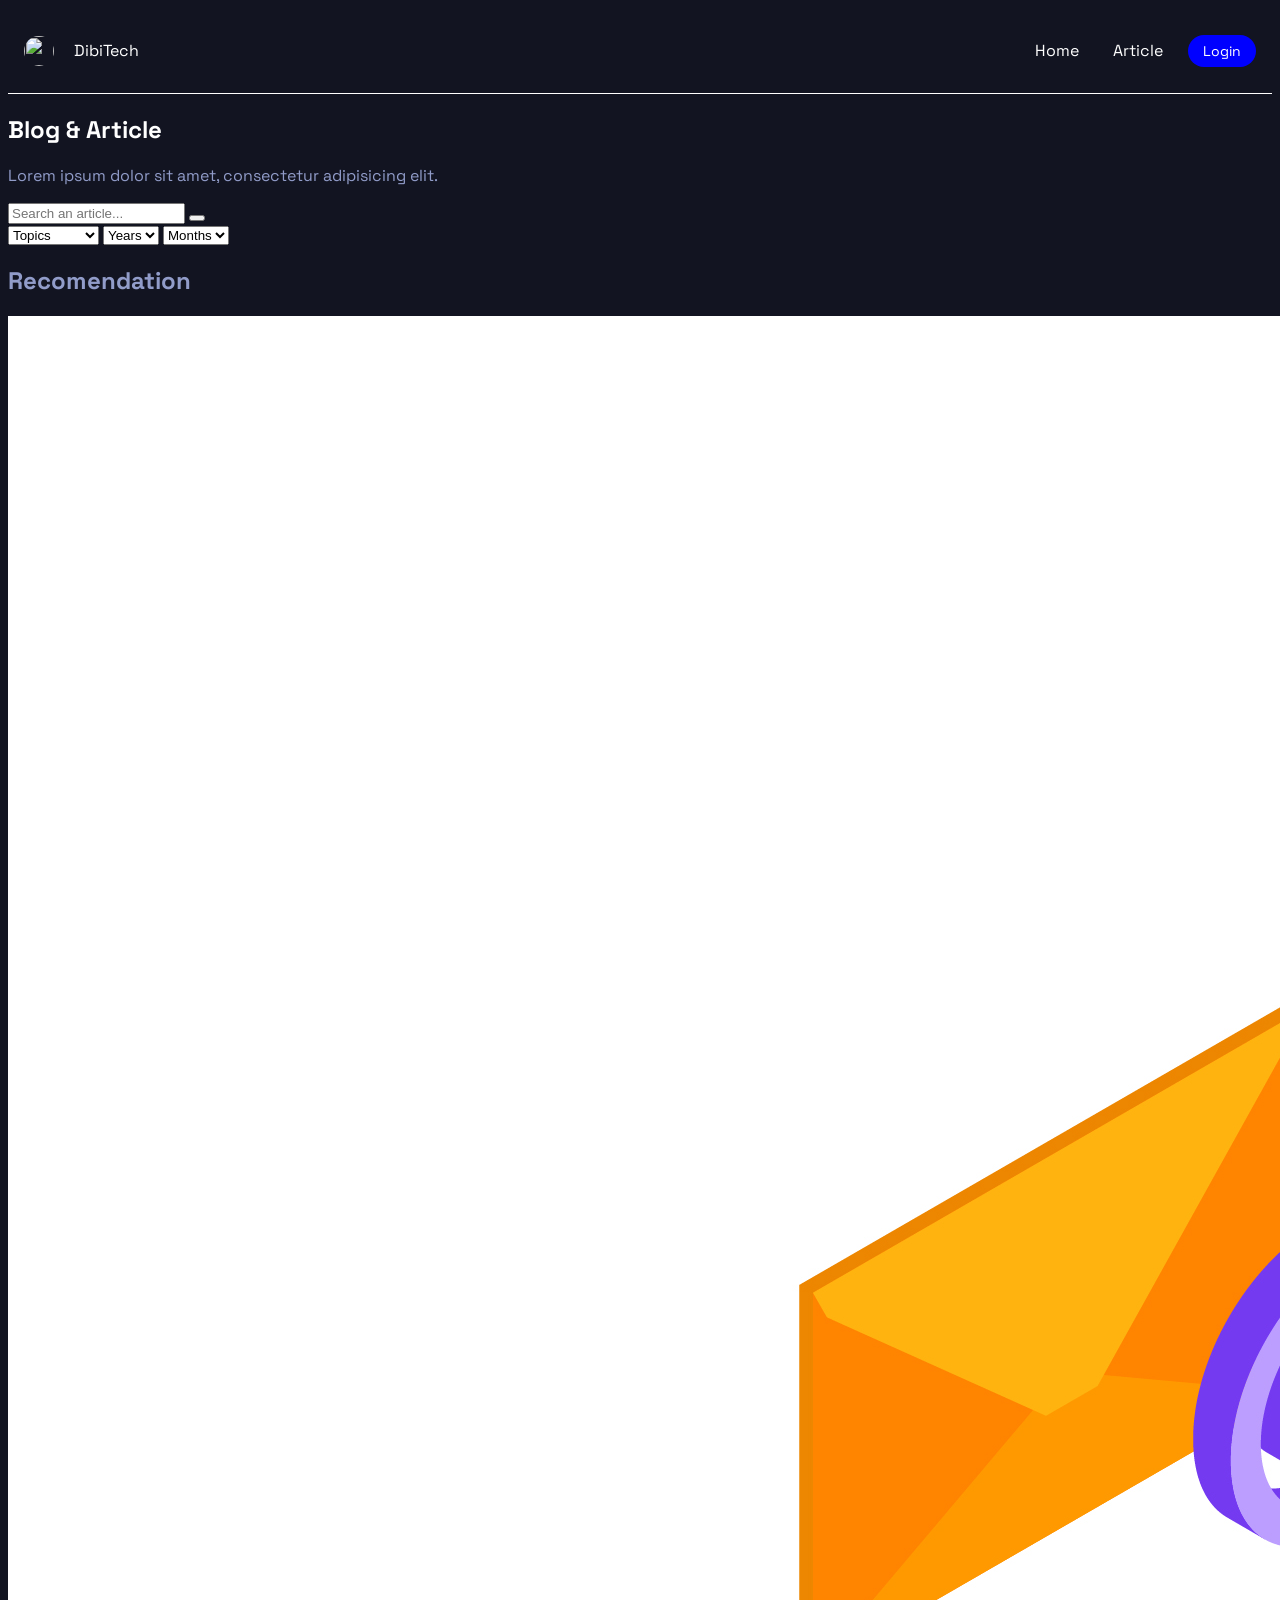
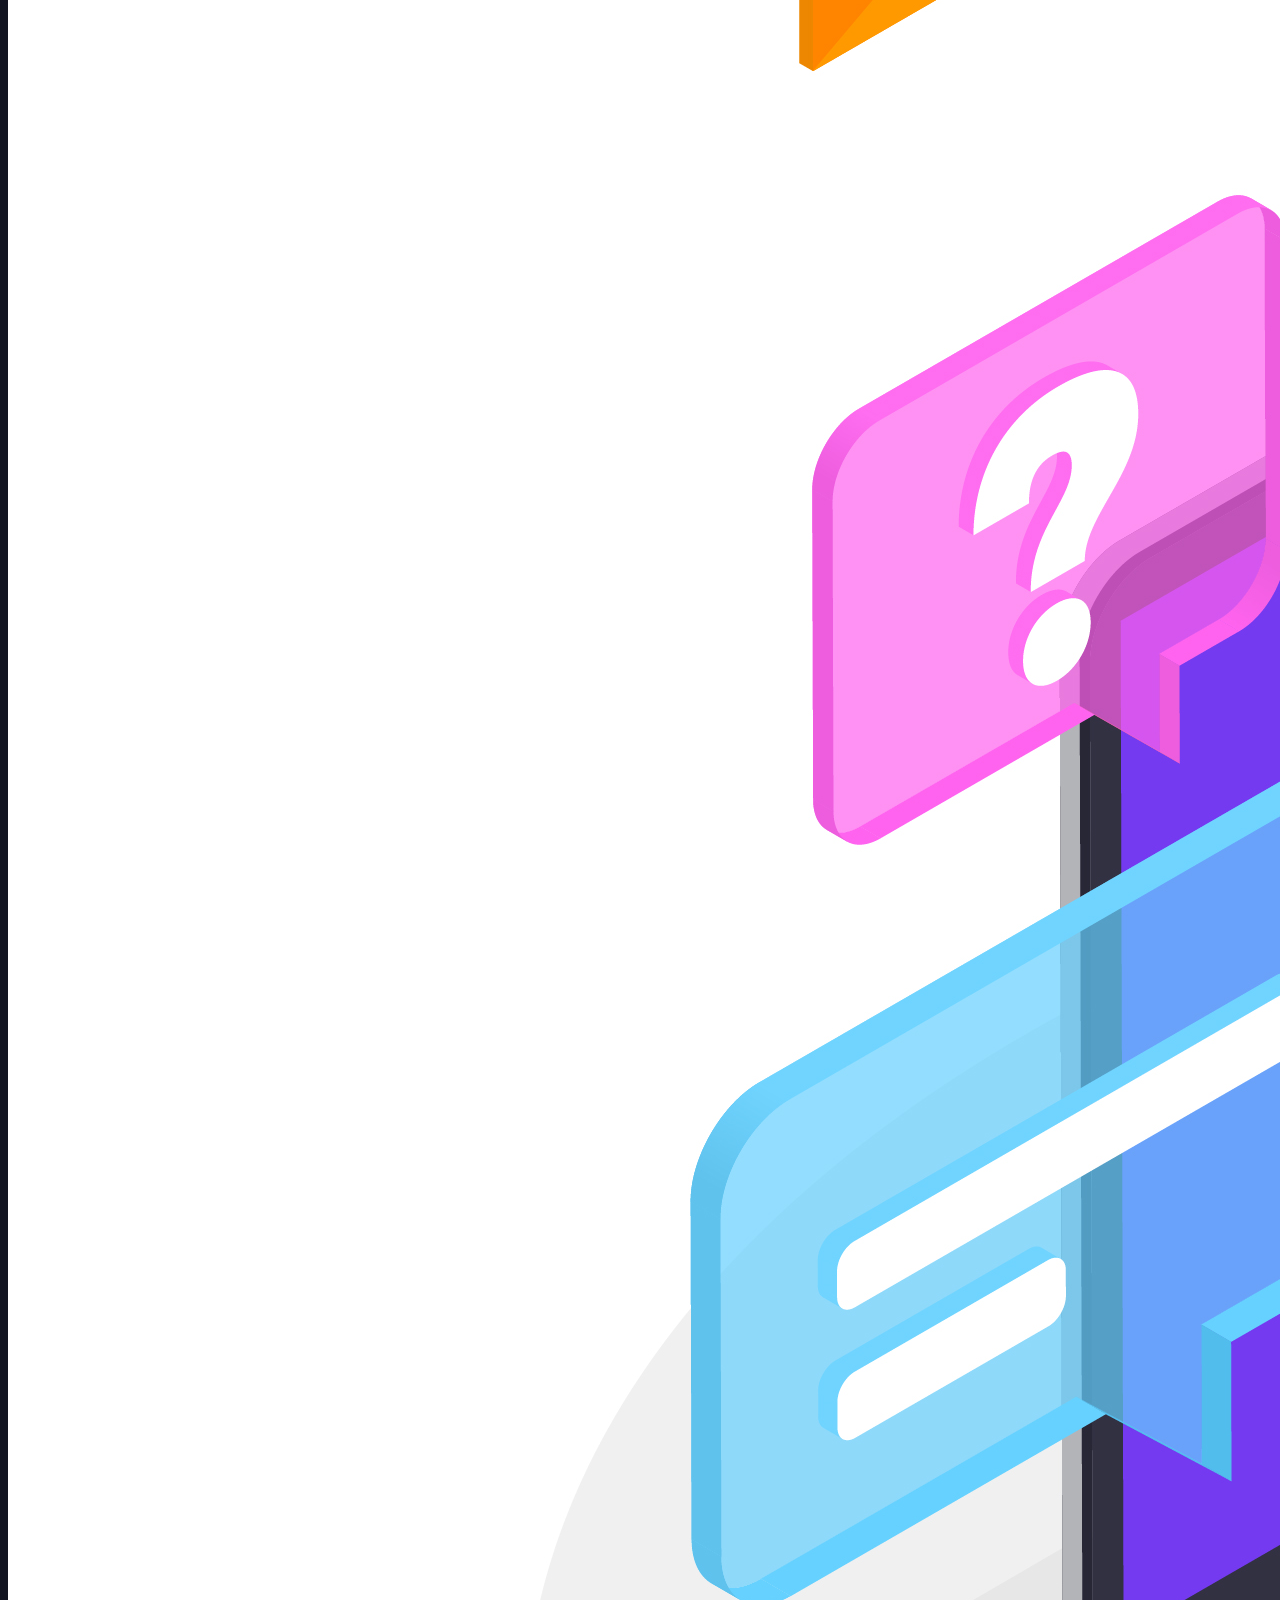
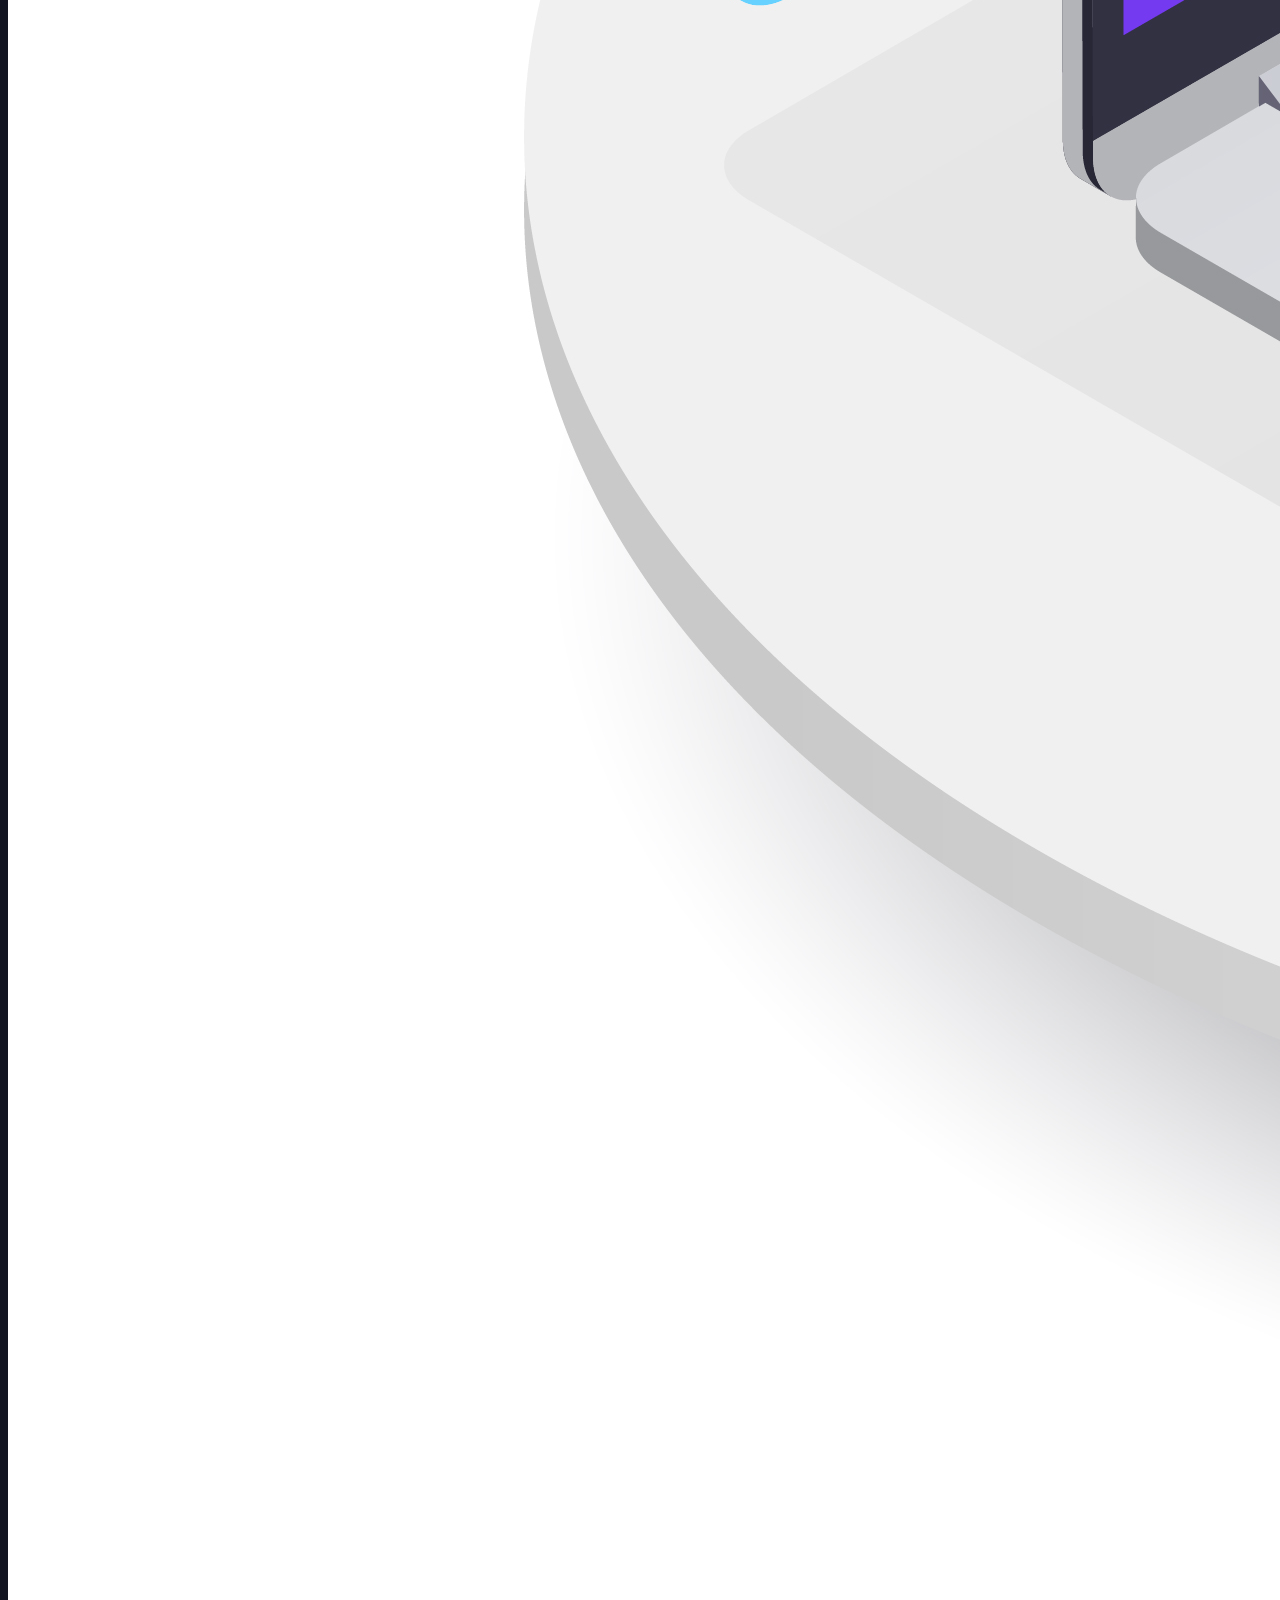
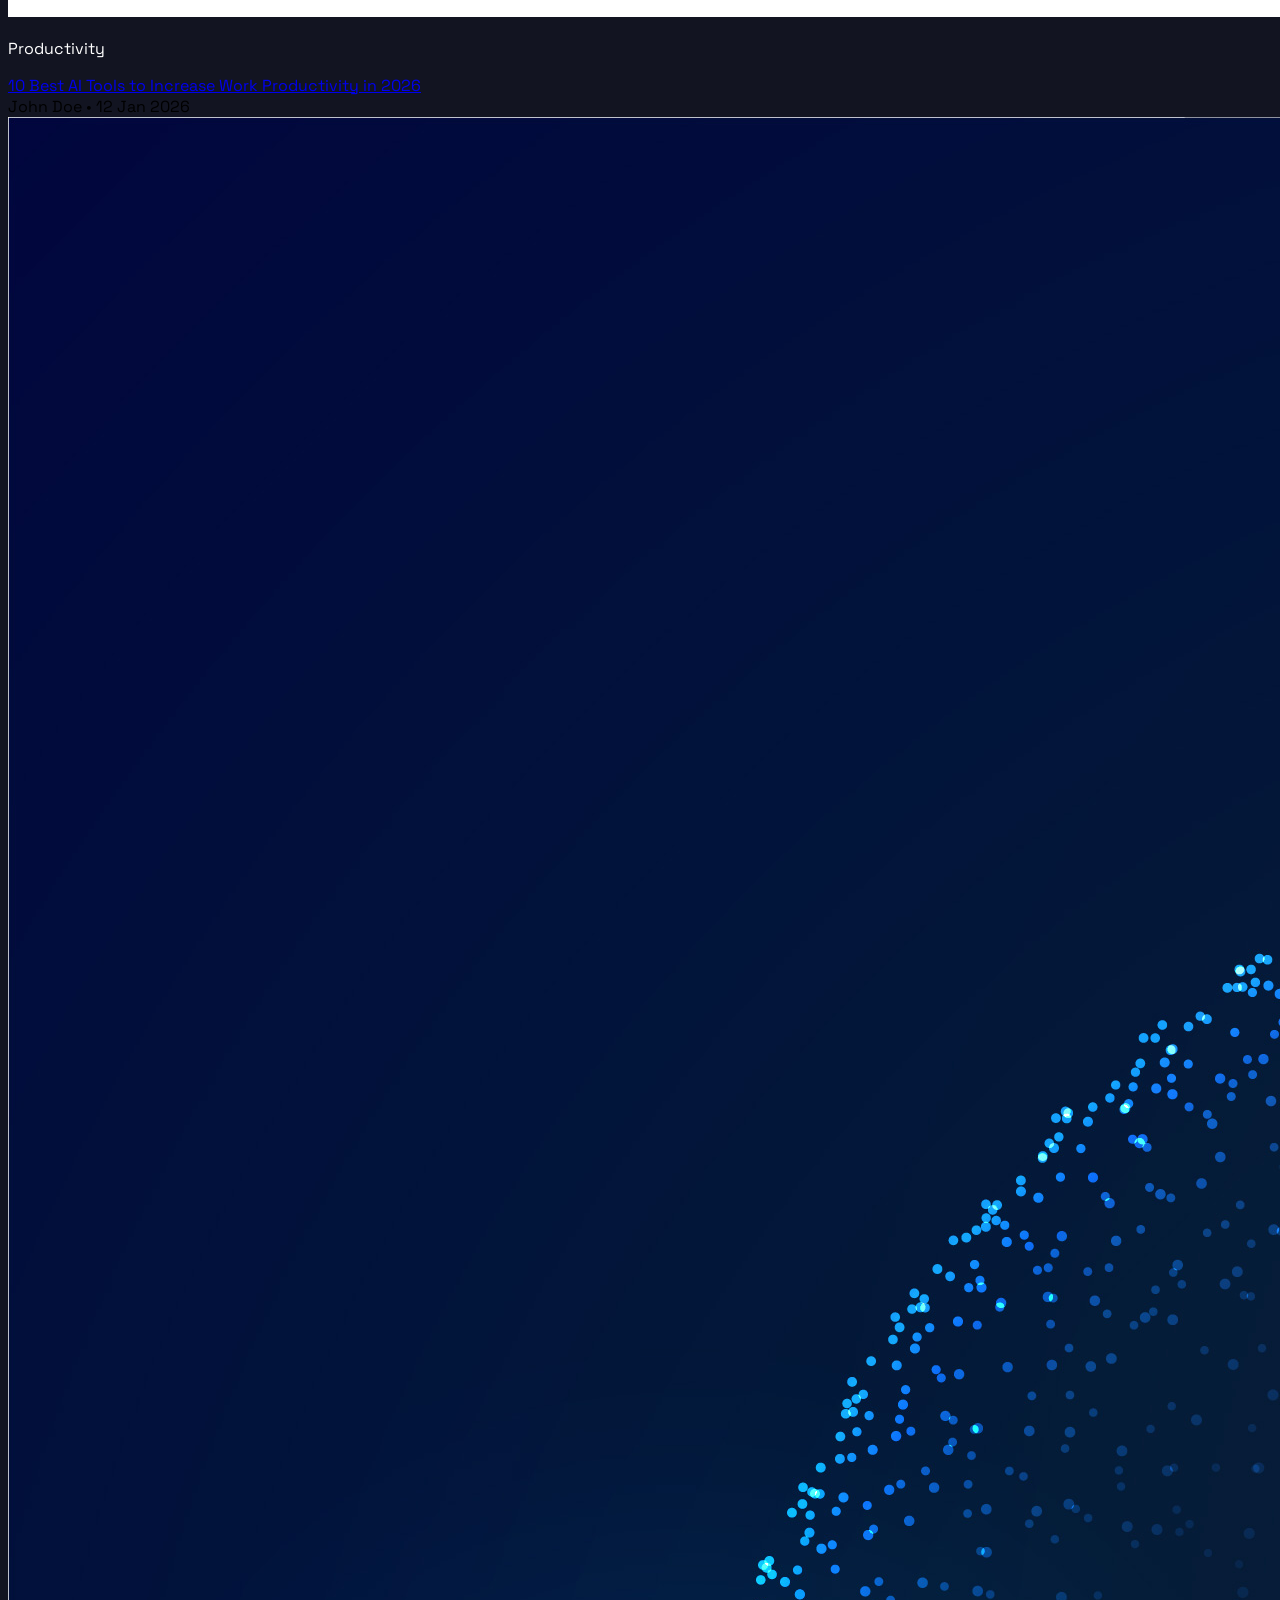
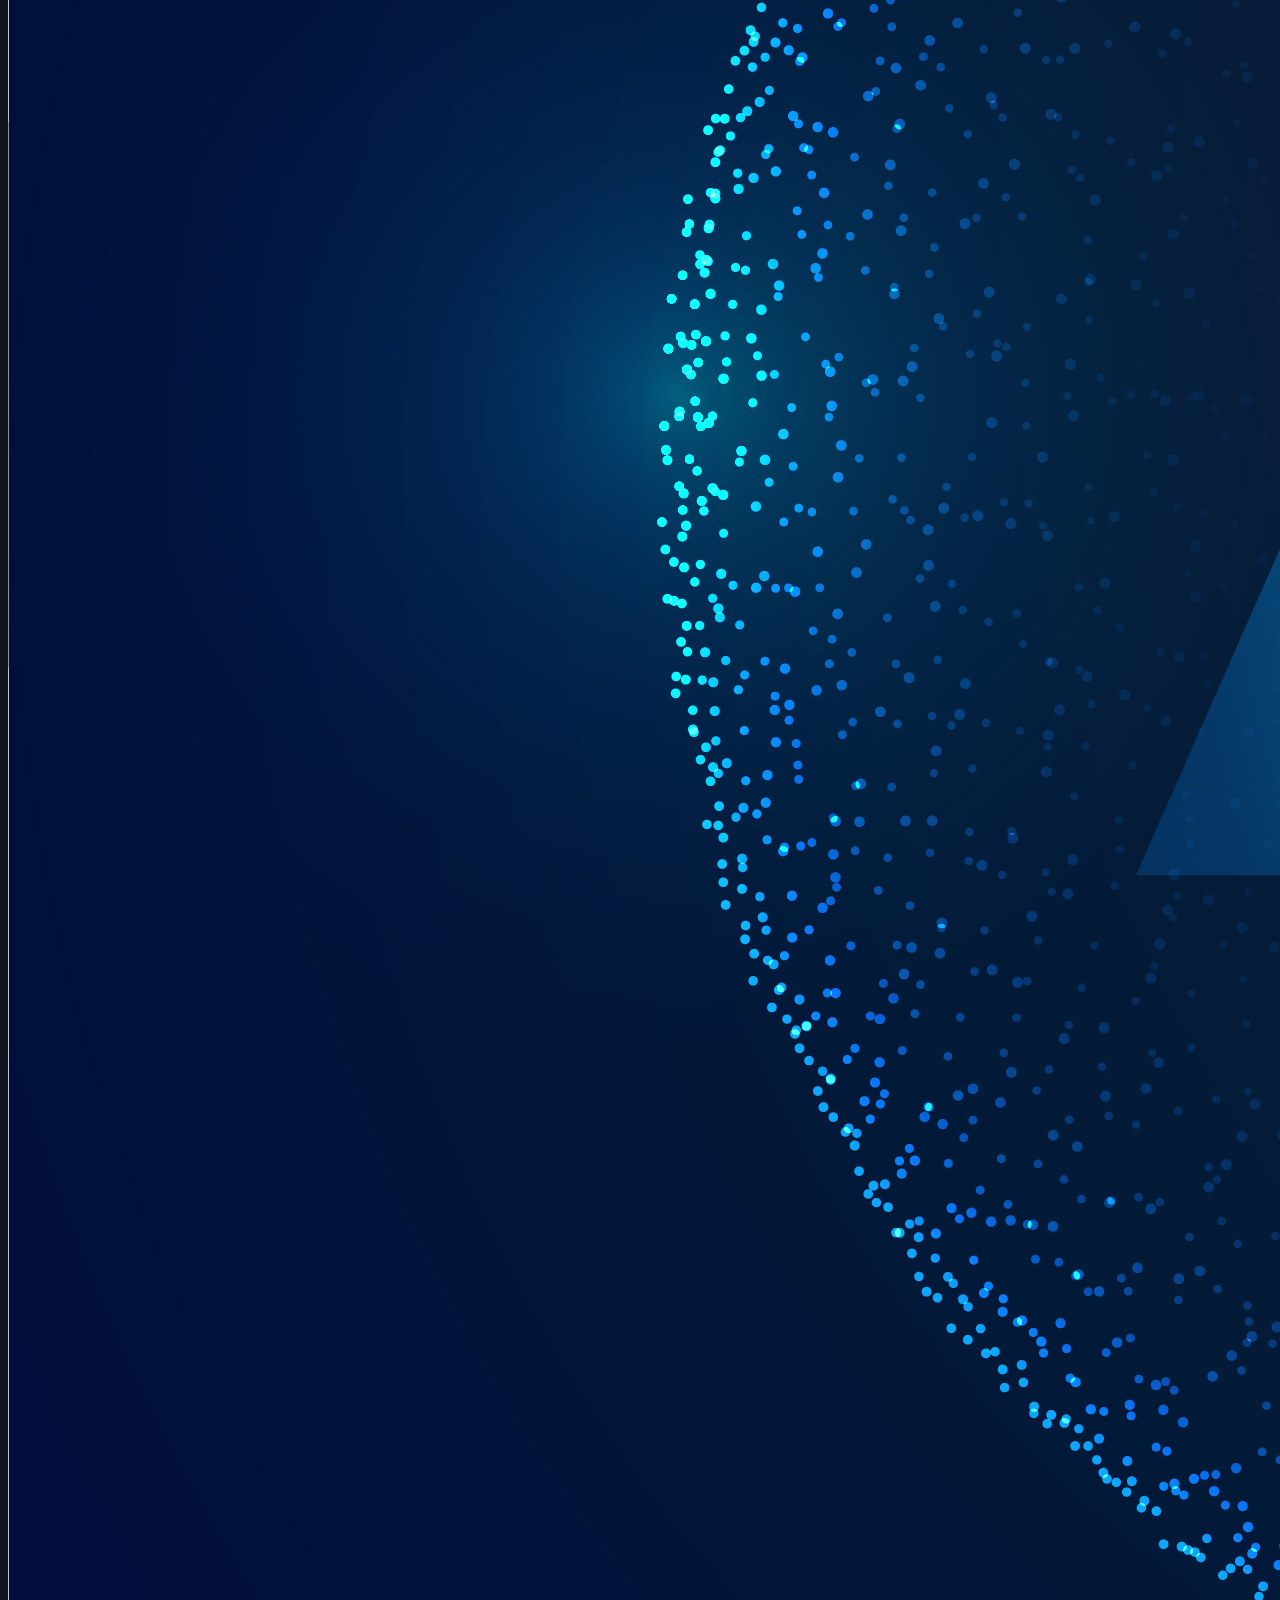
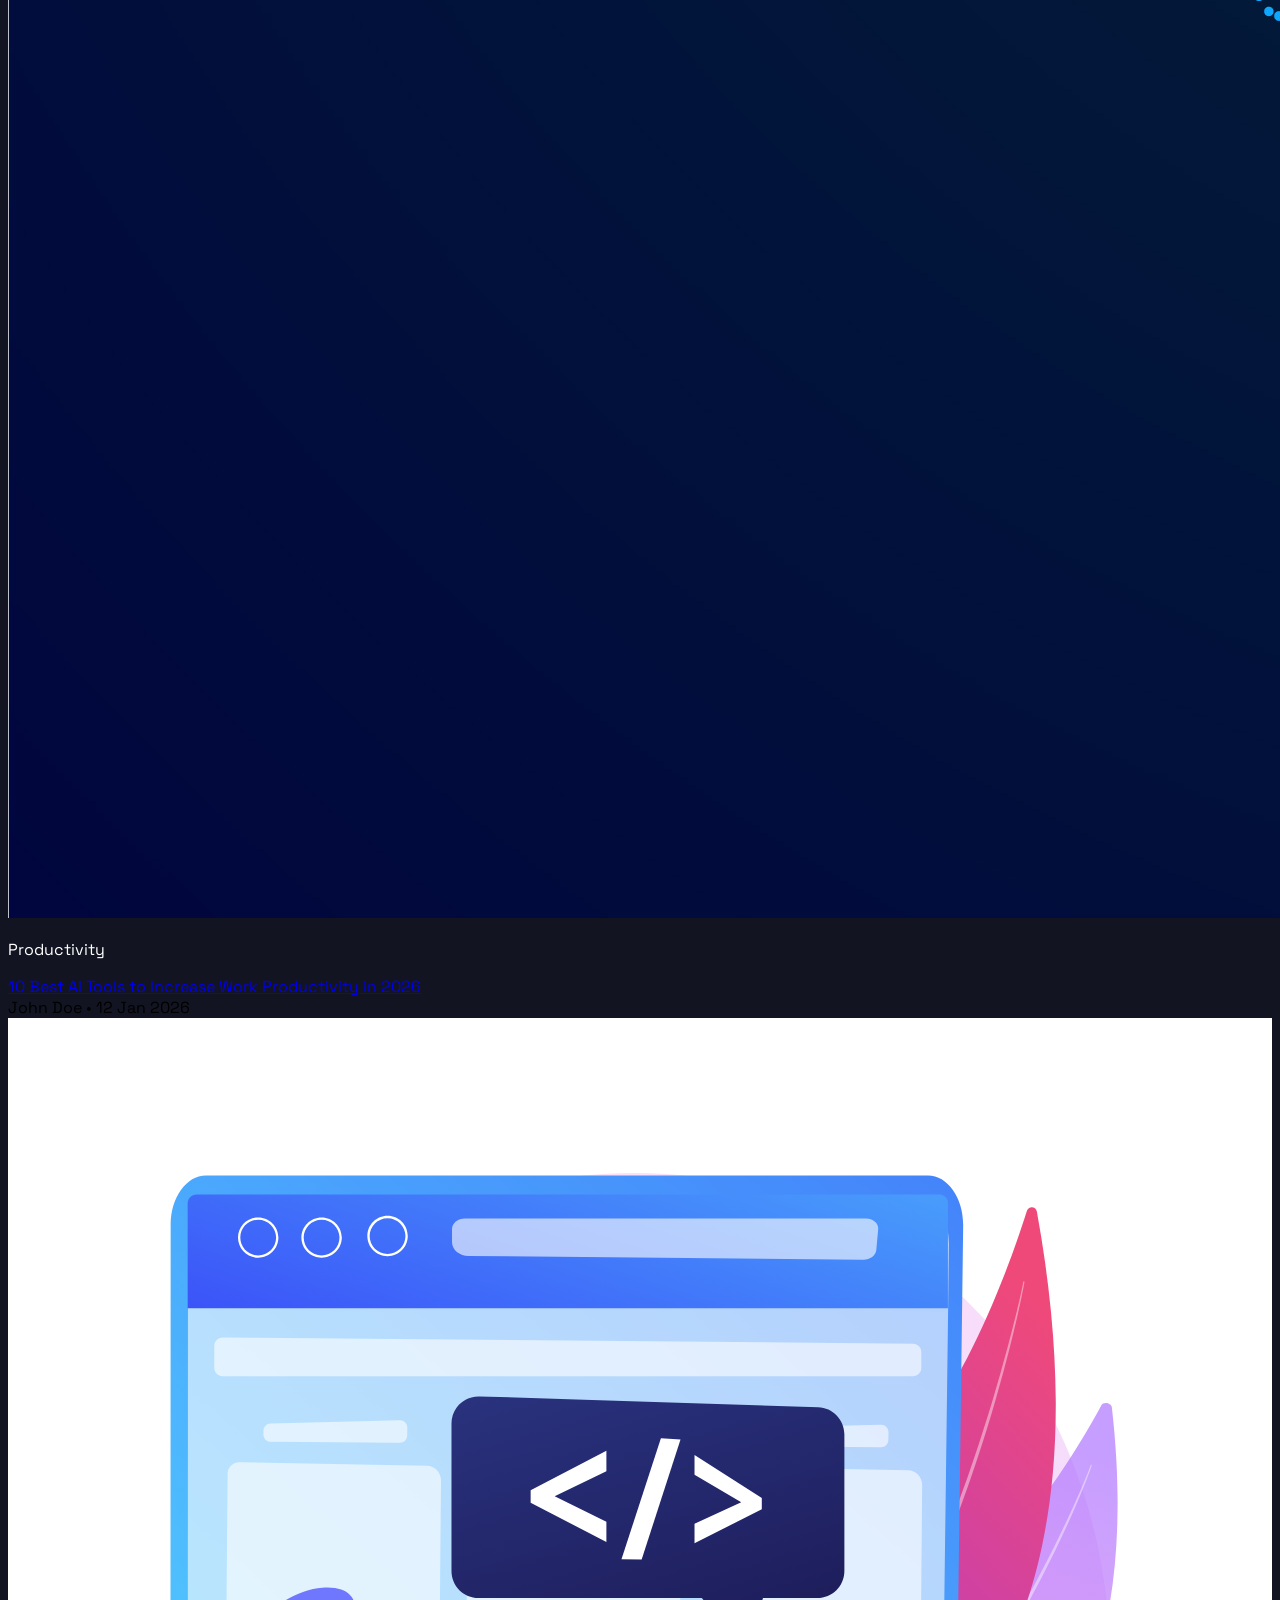
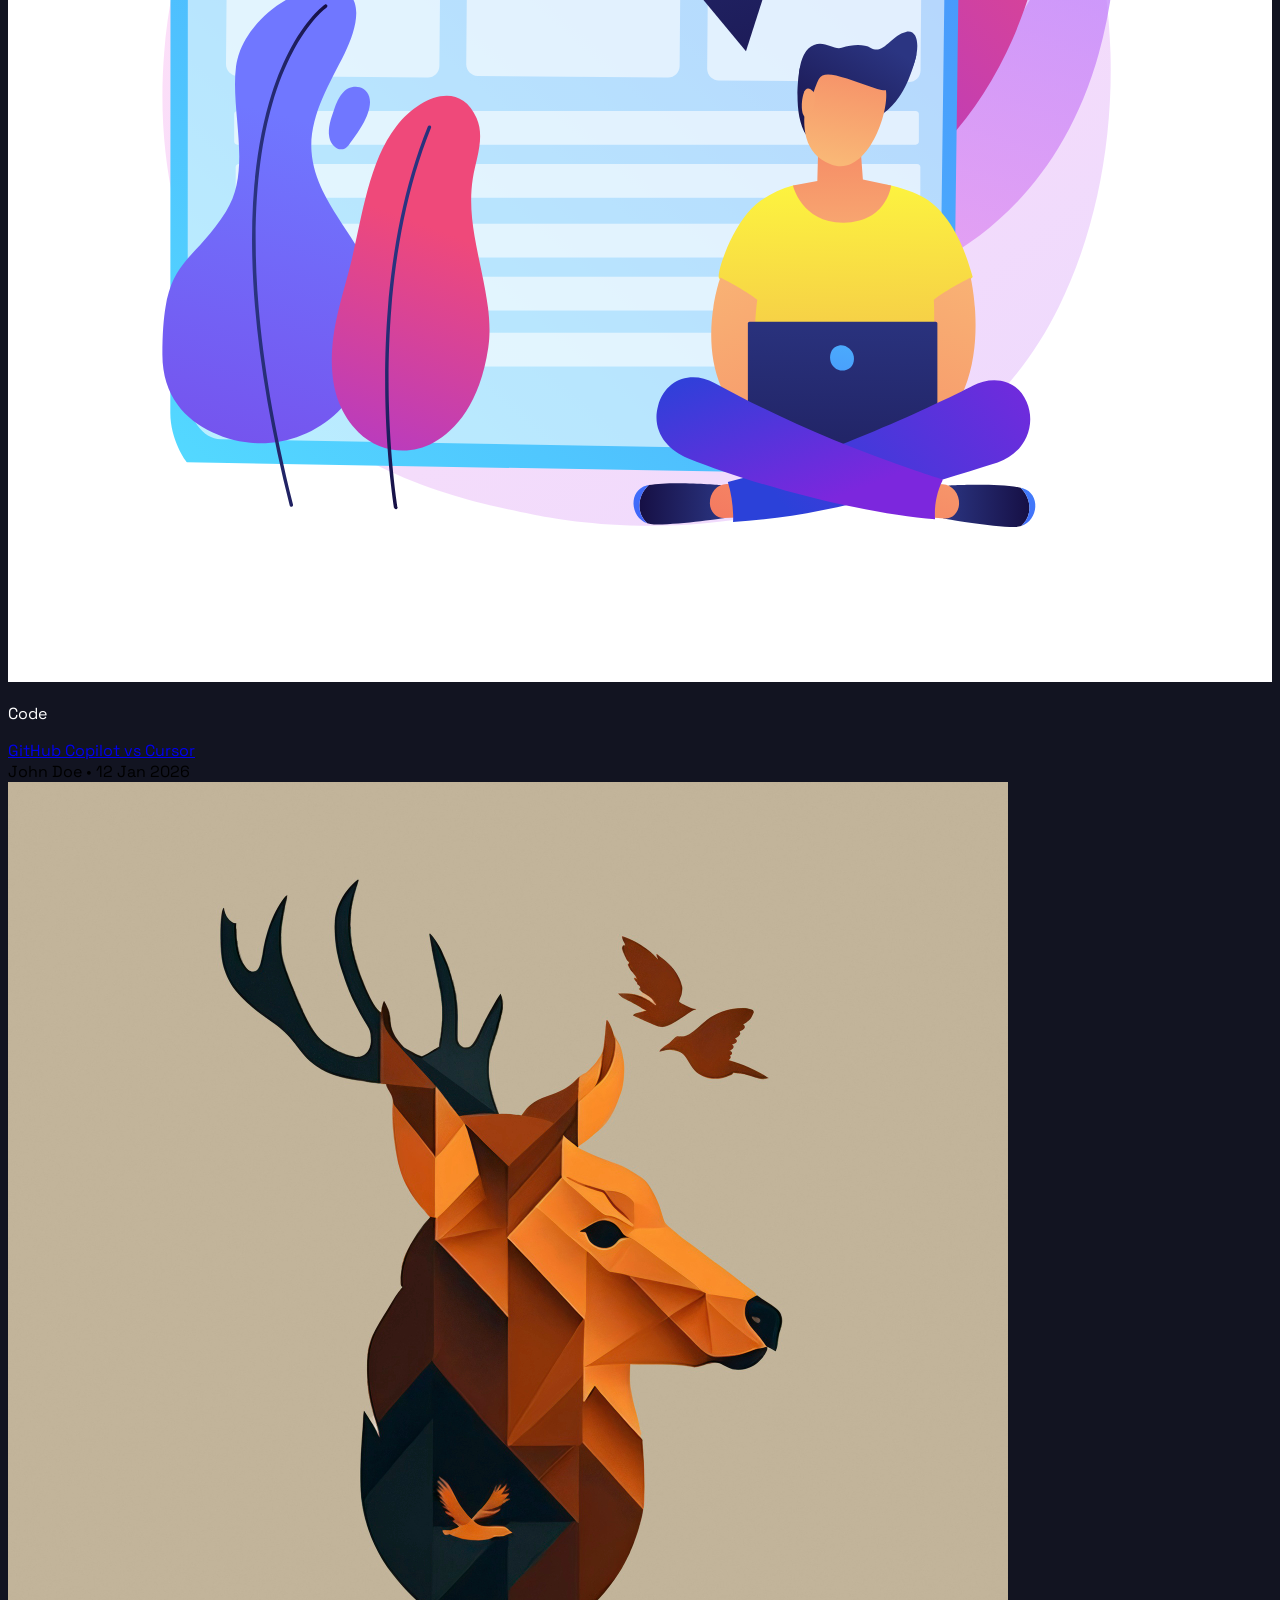
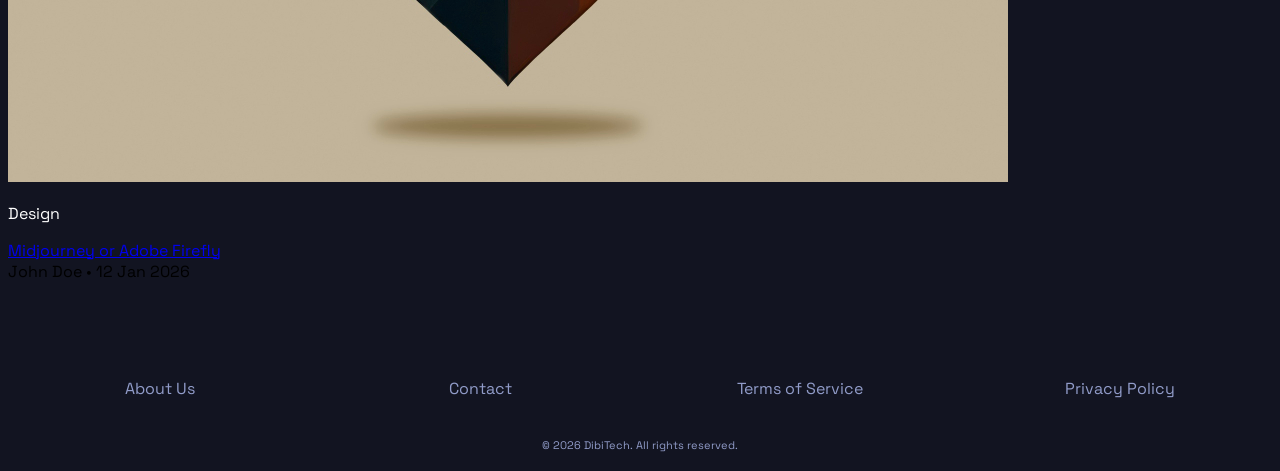
==== commit 04783226: "hapus list about dari nav" ====
--- a/article.html
+++ b/article.html
@@ -18,7 +18,7 @@
     <header>
       <div class="box-logo">
         <img
-          class="logo"
+          class="logo-1"
           src="https://img.freepik.com/premium-vector/letter-d-logo-icon-design-template_487414-4337.jpg"
           alt=""
         />
@@ -28,9 +28,6 @@
         <ul class="list-navbar">
           <li class="list-item-navbar">
             <a class="poin-navbar" href="index.html">Home</a>
-          </li>
-          <li class="list-item-navbar">
-            <a class="poin-navbar" href="about.html">About</a>
           </li>
           <li class="list-item-navbar">
             <a class="poin-navbar" href="article.html">Article</a>
@@ -45,9 +42,6 @@
         <ul class="list-navbar-mobile" id="list-navbar-mobile">
           <li class="list-item-navbar-mobile">
             <a class="poin-navbar" href="index.html">Home</a>
-          </li>
-          <li class="list-item-navbar-mobile">
-            <a class="poin-navbar" href="about.html">About</a>
           </li>
           <li class="list-item-navbar-mobile">
             <a class="poin-navbar" href="article.html">Article</a>
--- a/style2.css
+++ b/style2.css
@@ -4,7 +4,7 @@
   --color-primary: rgb(18, 20, 33);
   --color-secondary: rgb(57, 61, 86);
   --color-text: rgba(255, 255, 255, 1);
-  --color-text-muted: rgba(145, 156, 201, 1);
+  --color-text-secondary: rgba(145, 156, 201, 1);
 
   /* Typography */
   --font-main: "Space Grotesk", sans-serif;
@@ -42,10 +42,10 @@
   color: var(--color-text);
 }
 .text-secondary-color {
-  color: var(--color-text-muted);
+  color: var(--color-text-secondary);
 }
 .-semi-white {
-  color: var(--color-text-muted);
+  color: var(--color-text-secondary);
 }
 
 /* HEADER */
@@ -69,12 +69,7 @@
   gap: 15px;
   align-items: center;
 }
-.box-logo {
-  display: flex;
-  gap: 20px;
-  align-items: center;
-}
-.logo {
+.logo-1 {
   width: 30px;
   height: 30px;
   border-radius: 50%;
@@ -84,6 +79,11 @@
   color: var(--color-text);
   font-size: var(--fs-md);
   text-align: center;
+}
+.box-logo {
+  display: flex;
+  gap: 20px;
+  align-items: center;
 }
 .list-navbar-mobile {
   list-style: none;
@@ -161,7 +161,7 @@
   gap: 4px;
 }
 .copyright {
-  color: var(--color-text-muted);
+  color: var(--color-text-secondary);
   font-size: 11px;
 }
 .page-foot-container {
@@ -172,7 +172,7 @@
   margin-bottom: 12px;
 }
 .page-foot-container a {
-  color: var(--color-text-muted);
+  color: var(--color-text-secondary);
   text-decoration: none;
 }
 /* FOOTER END */
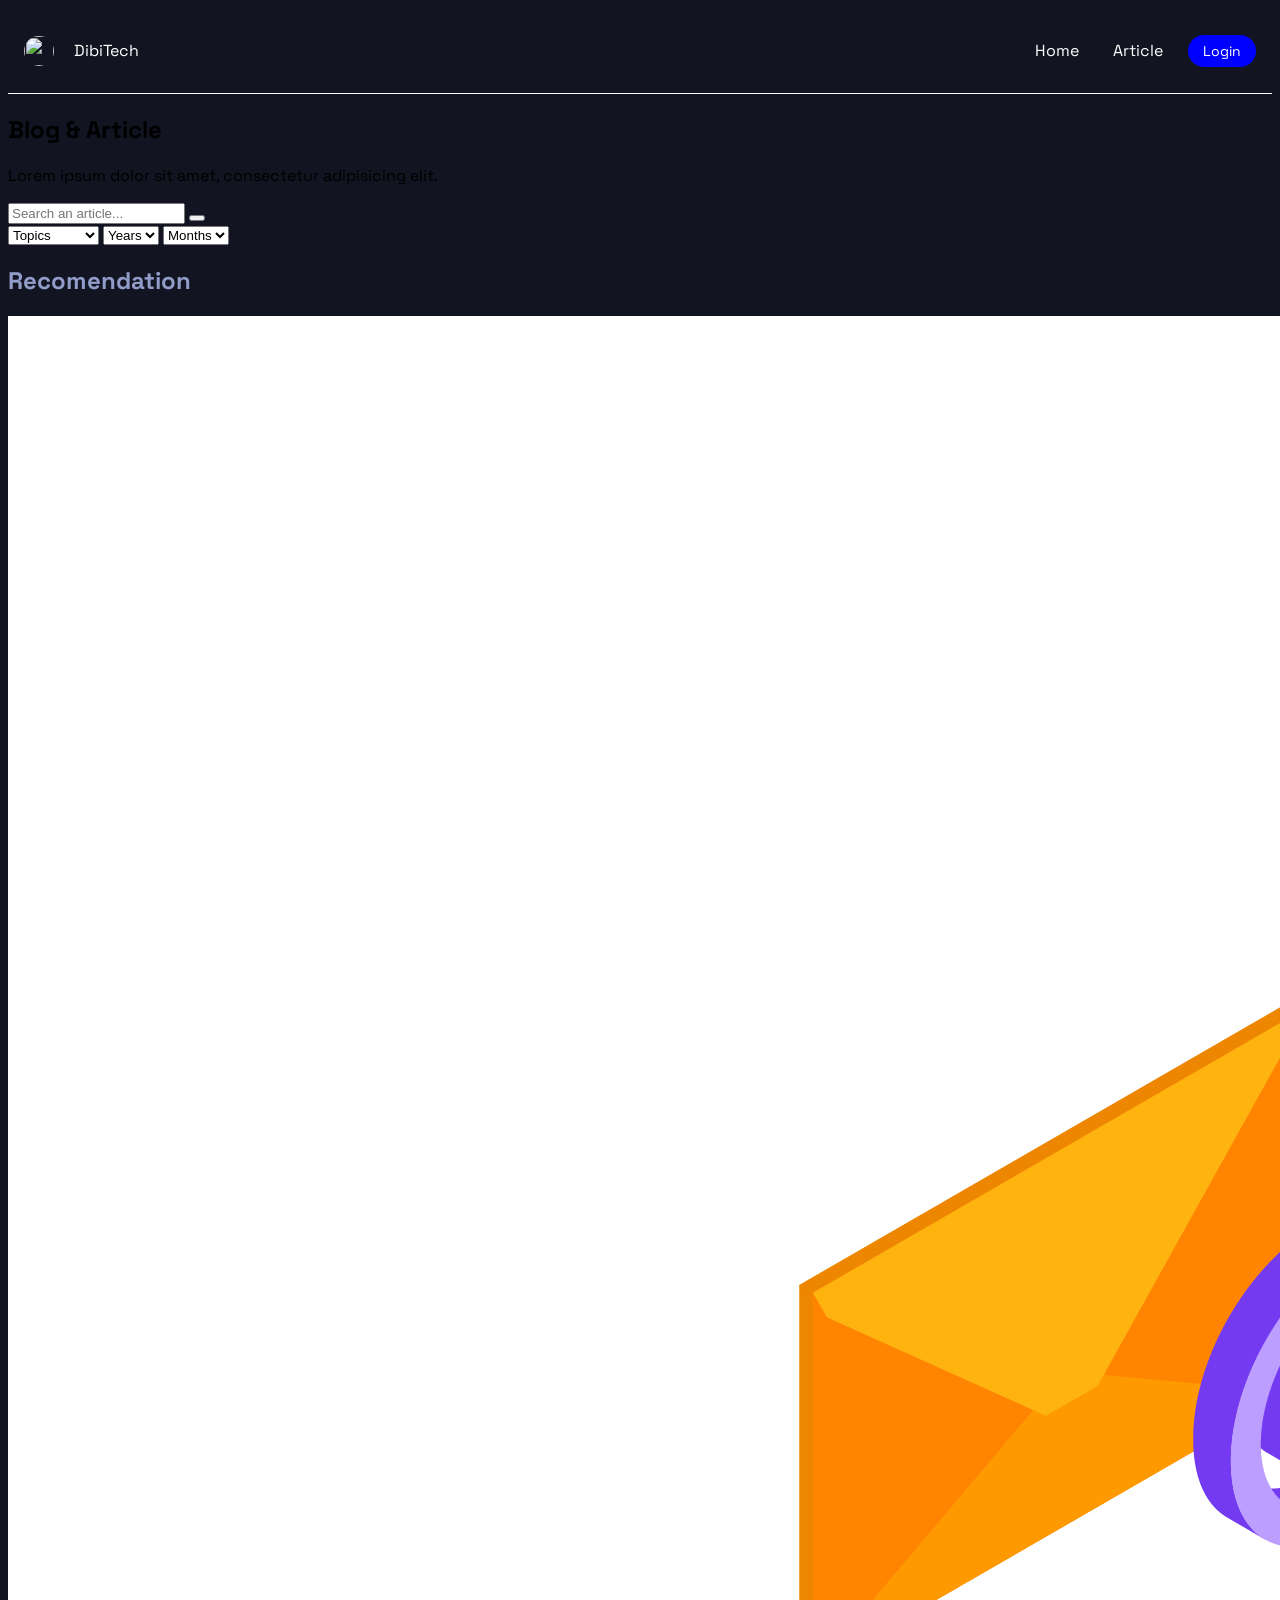
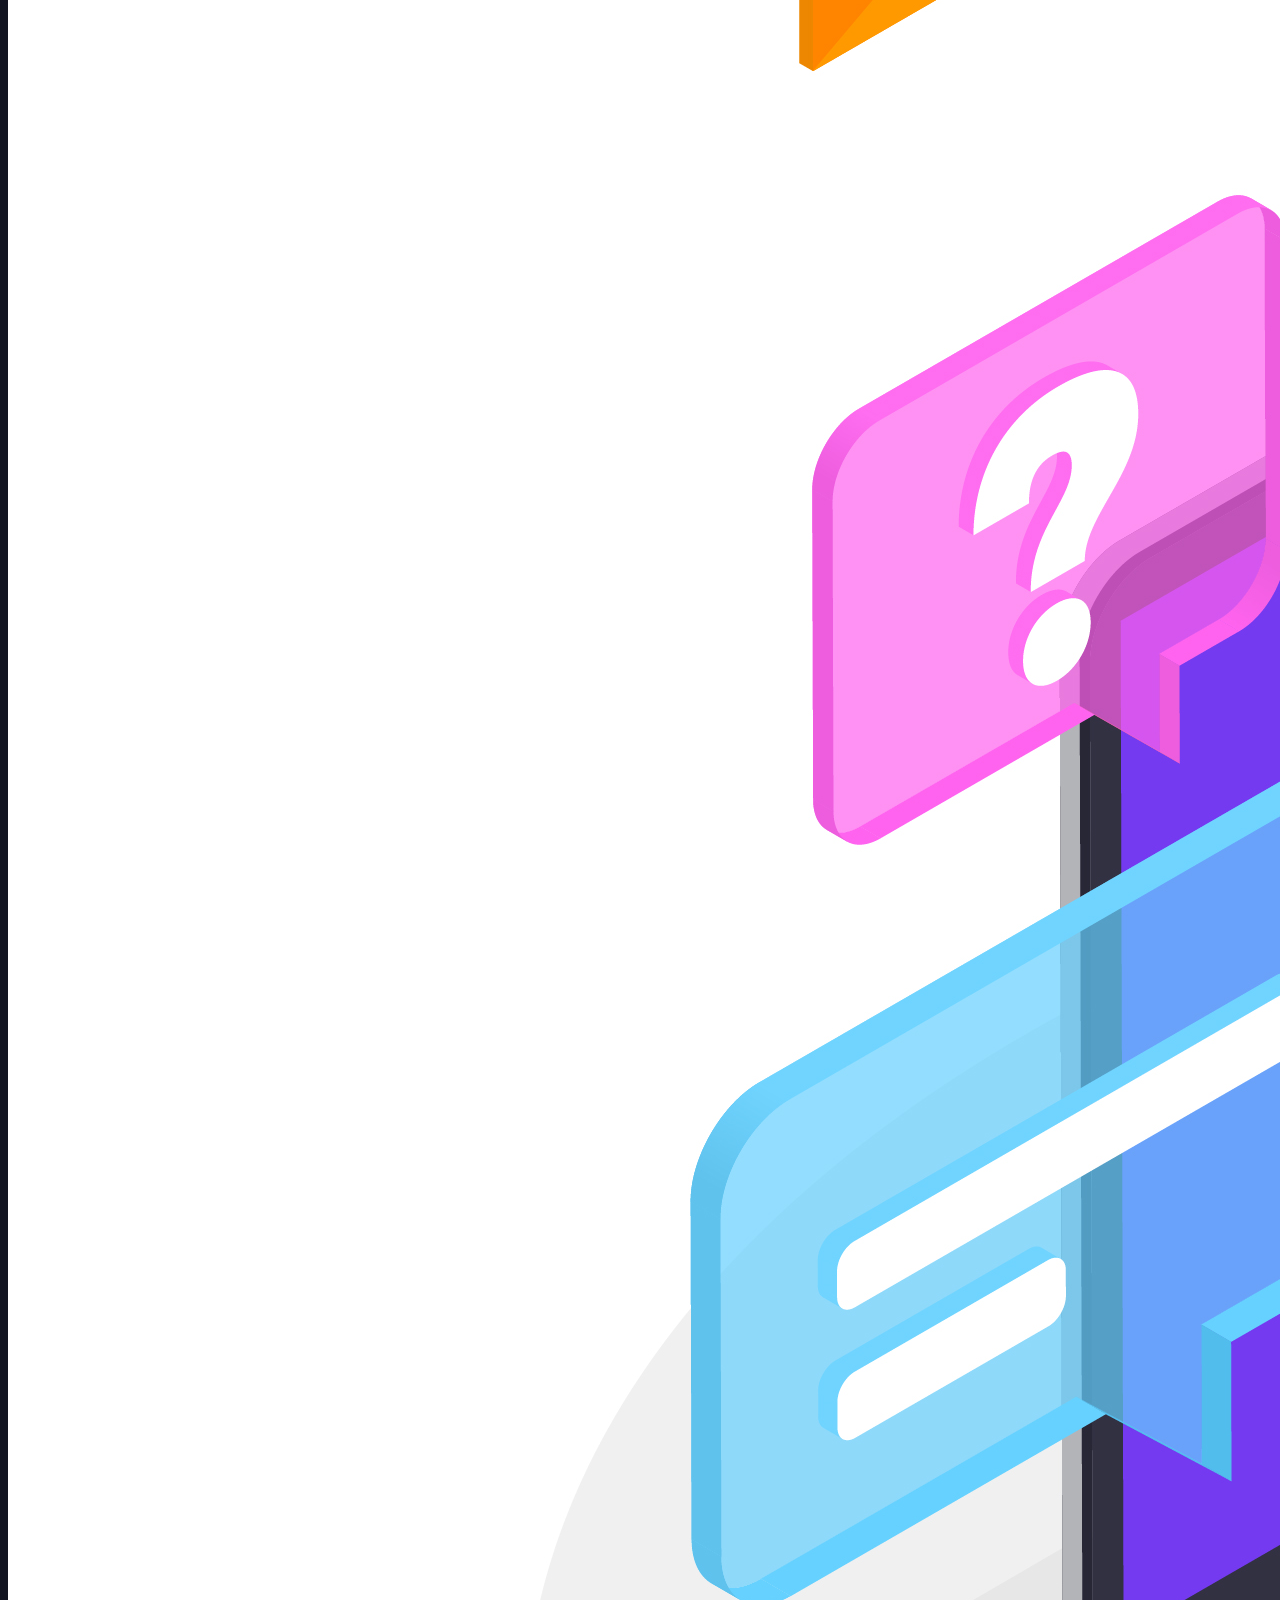
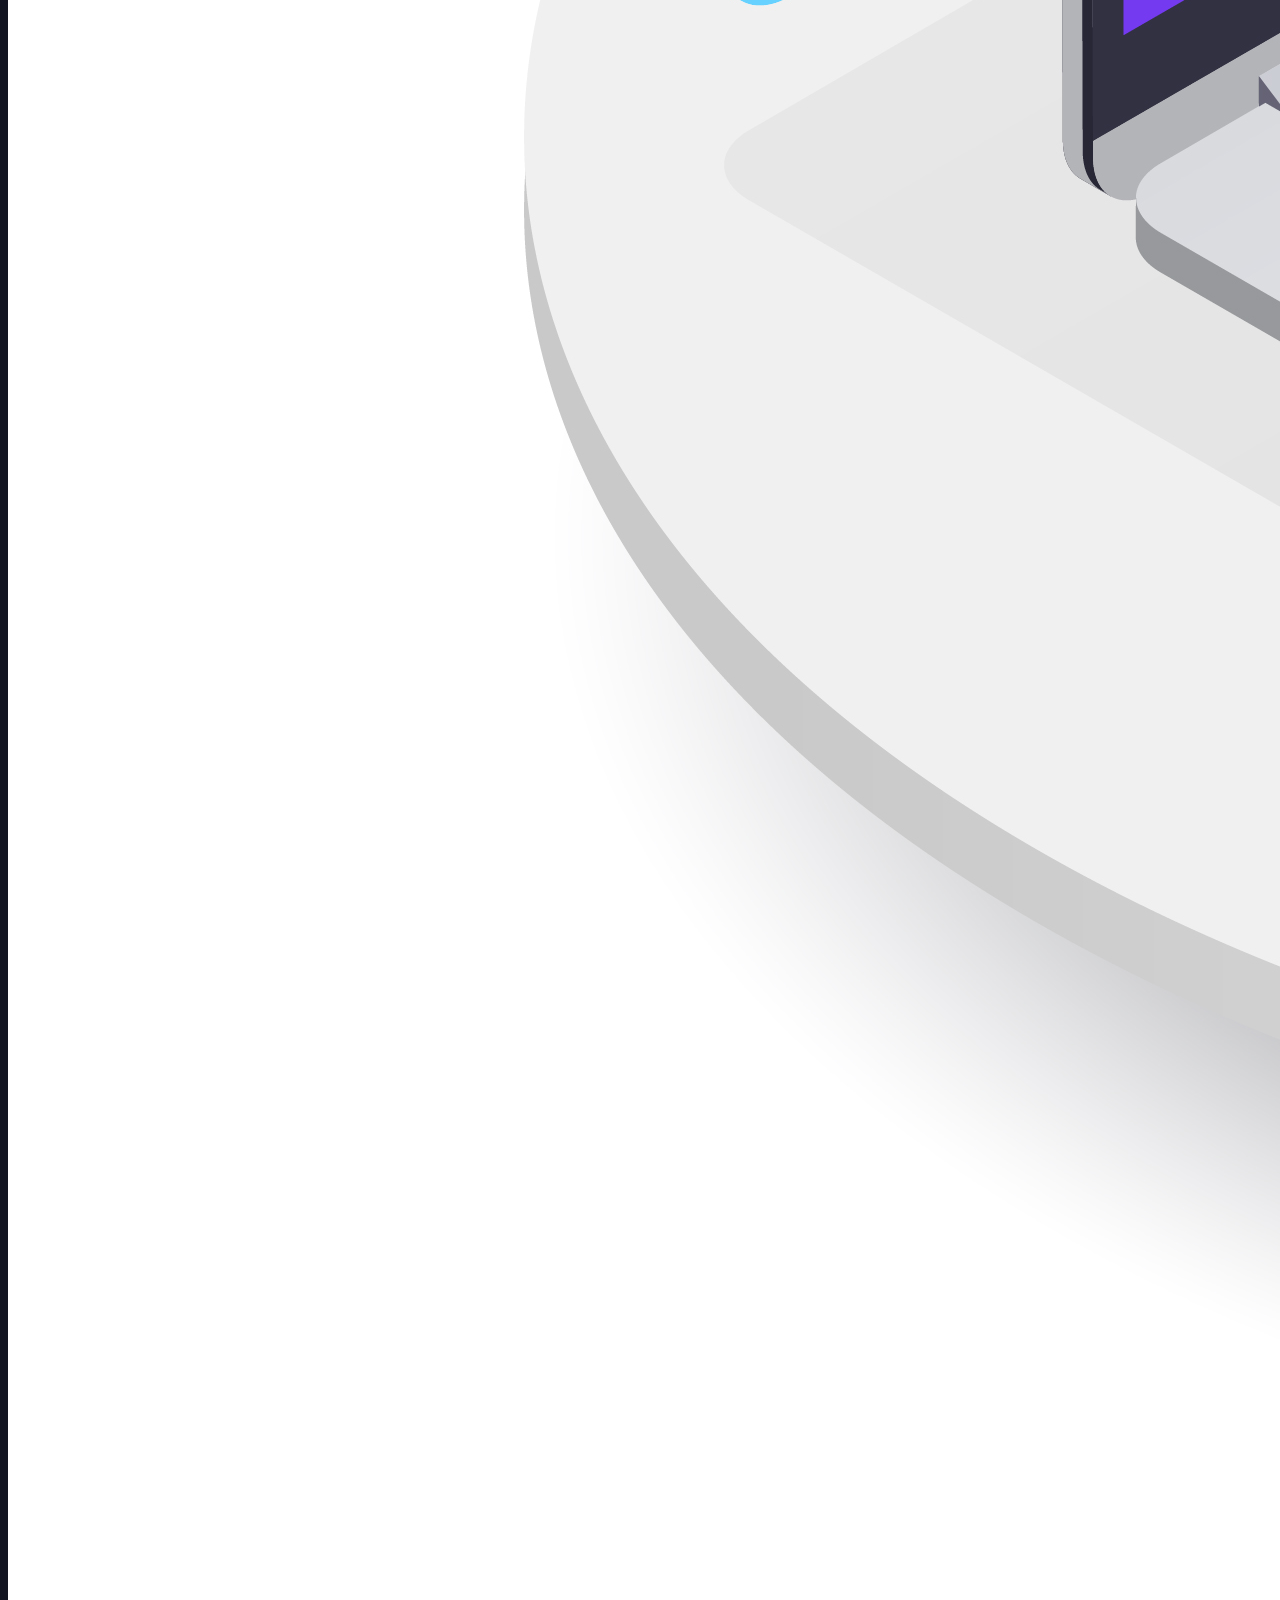
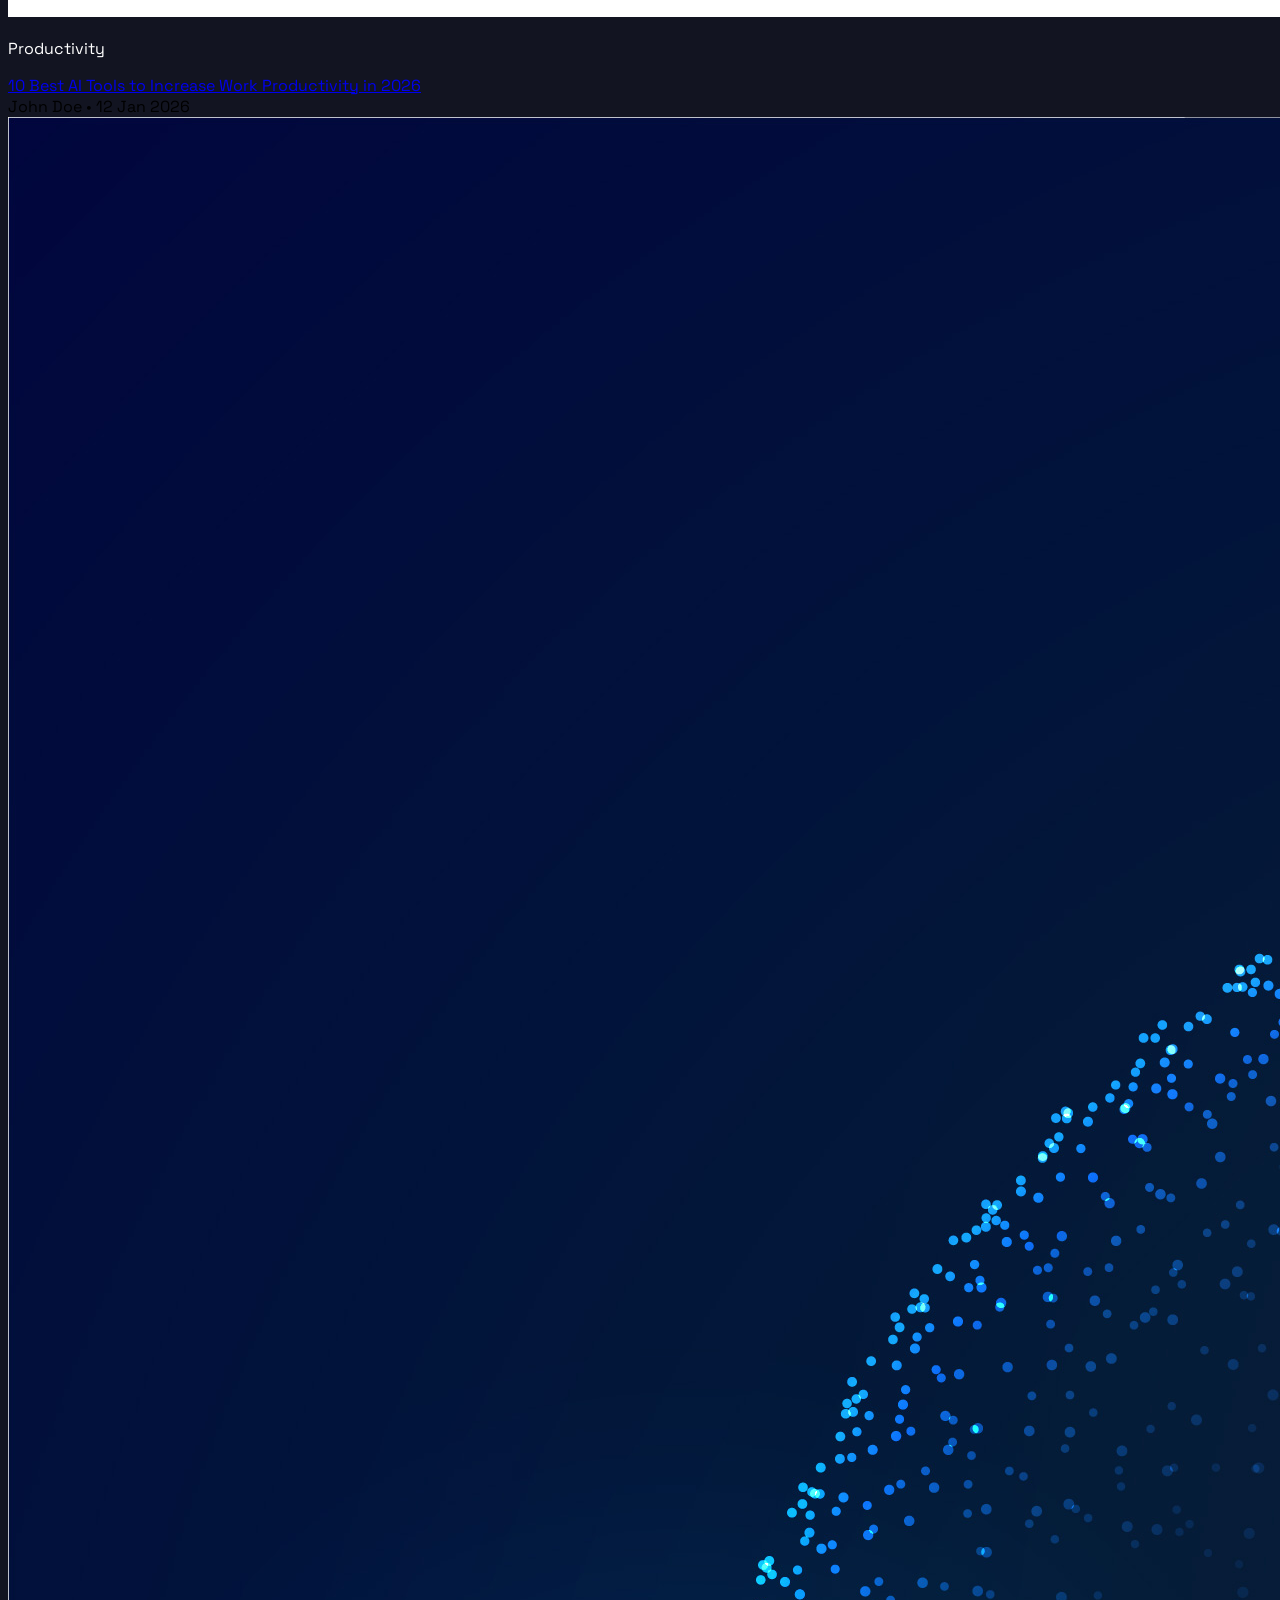
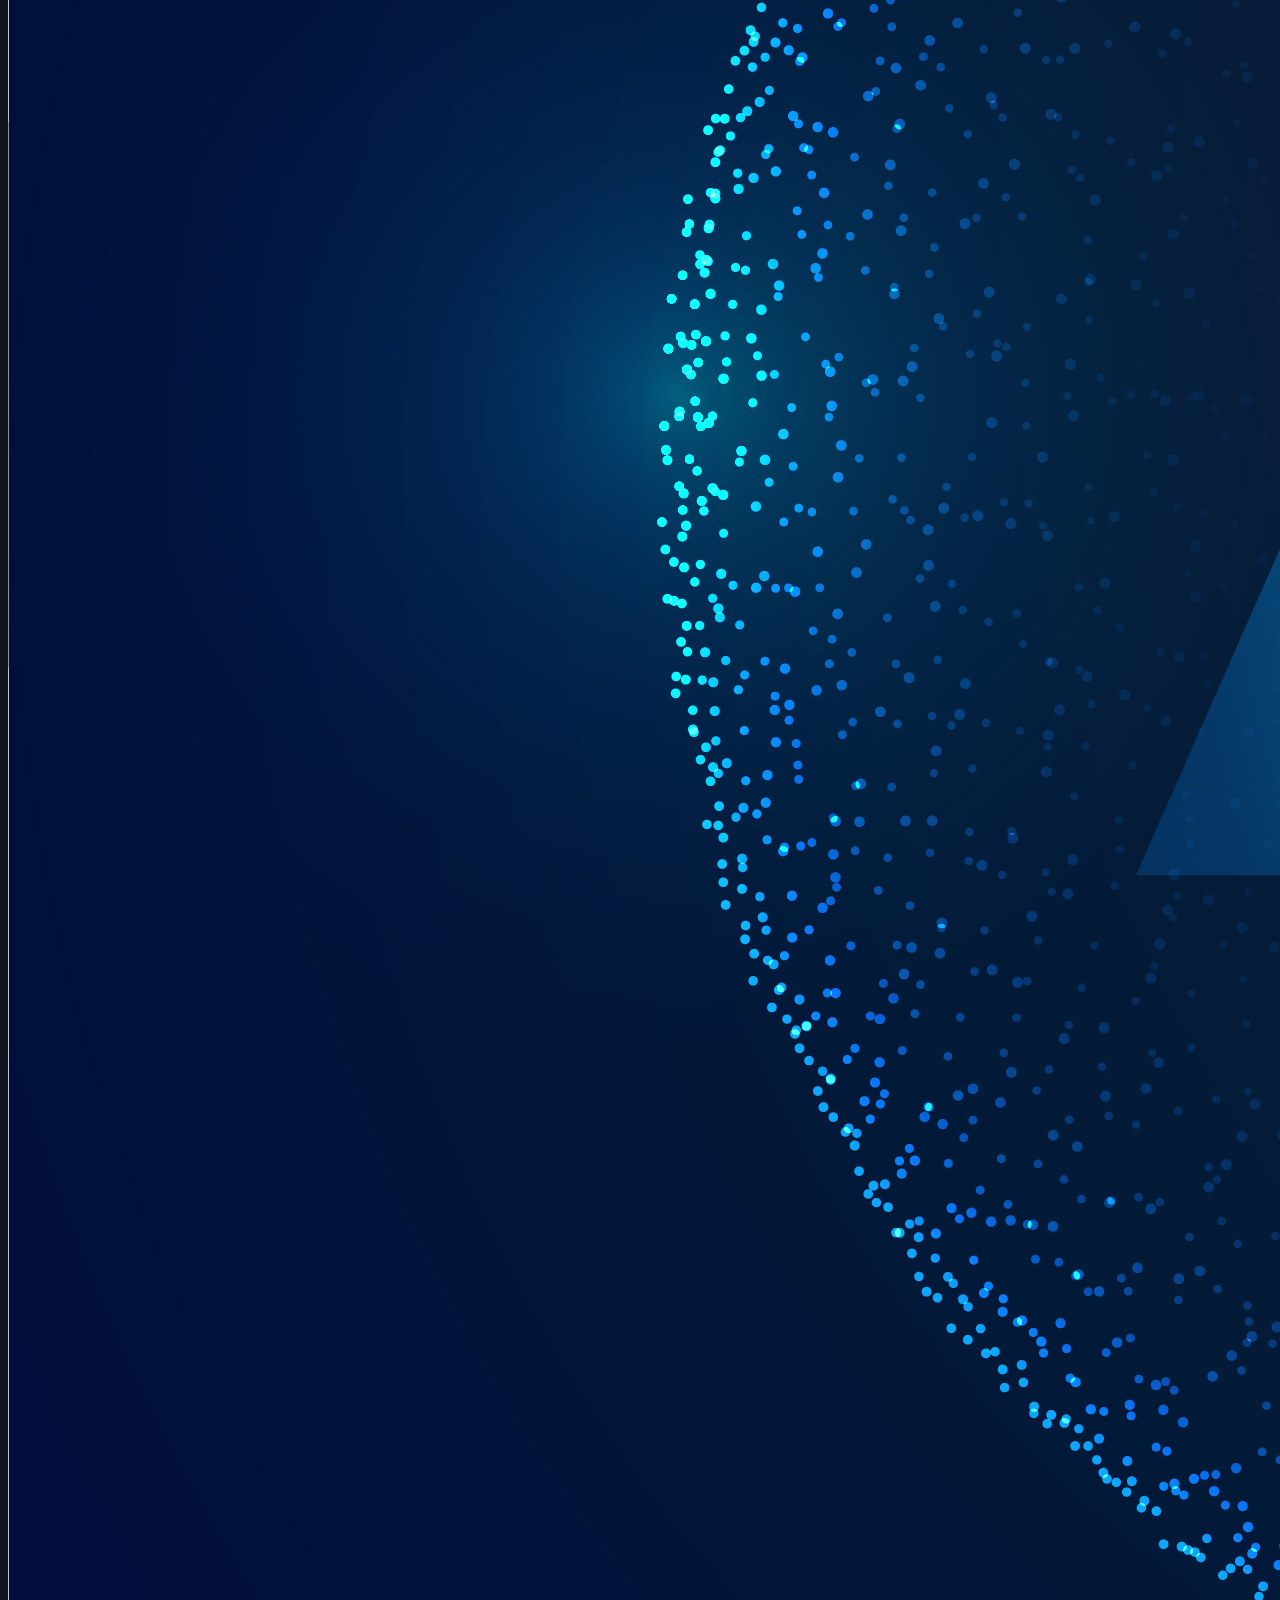
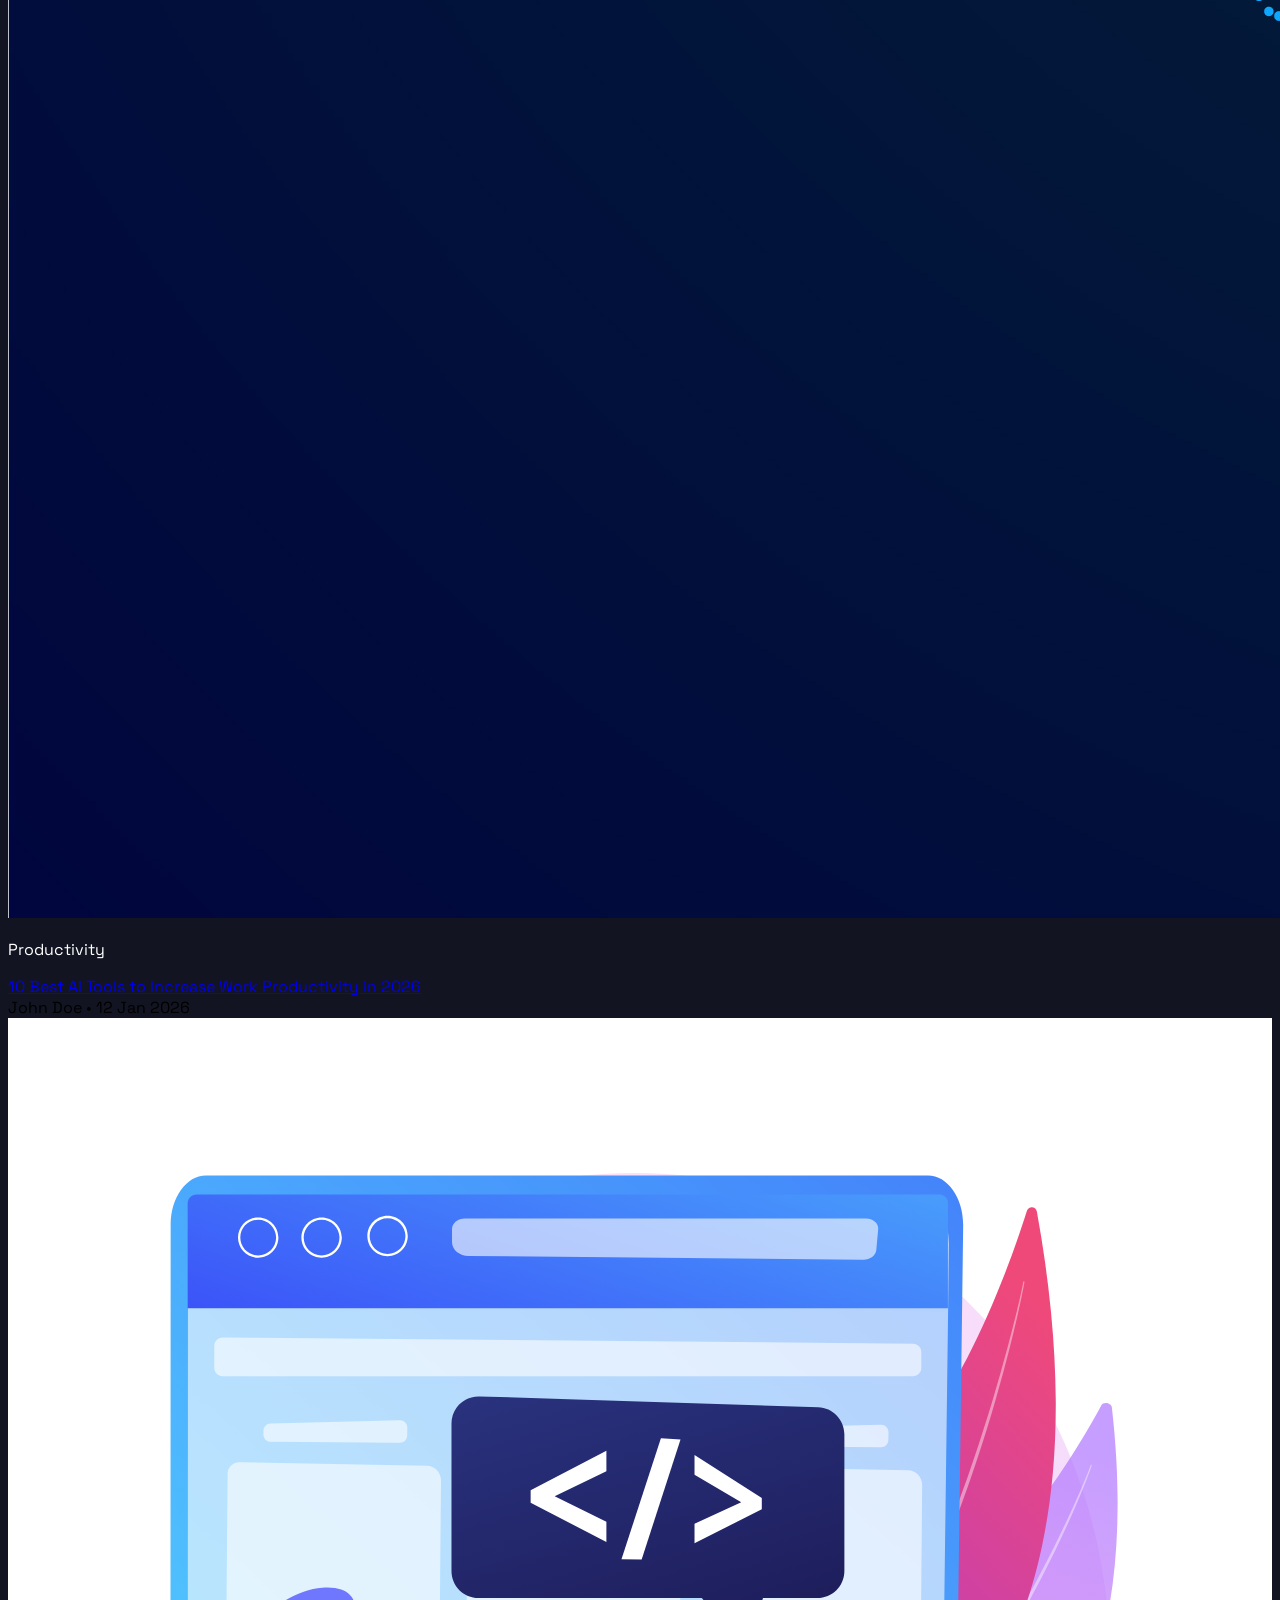
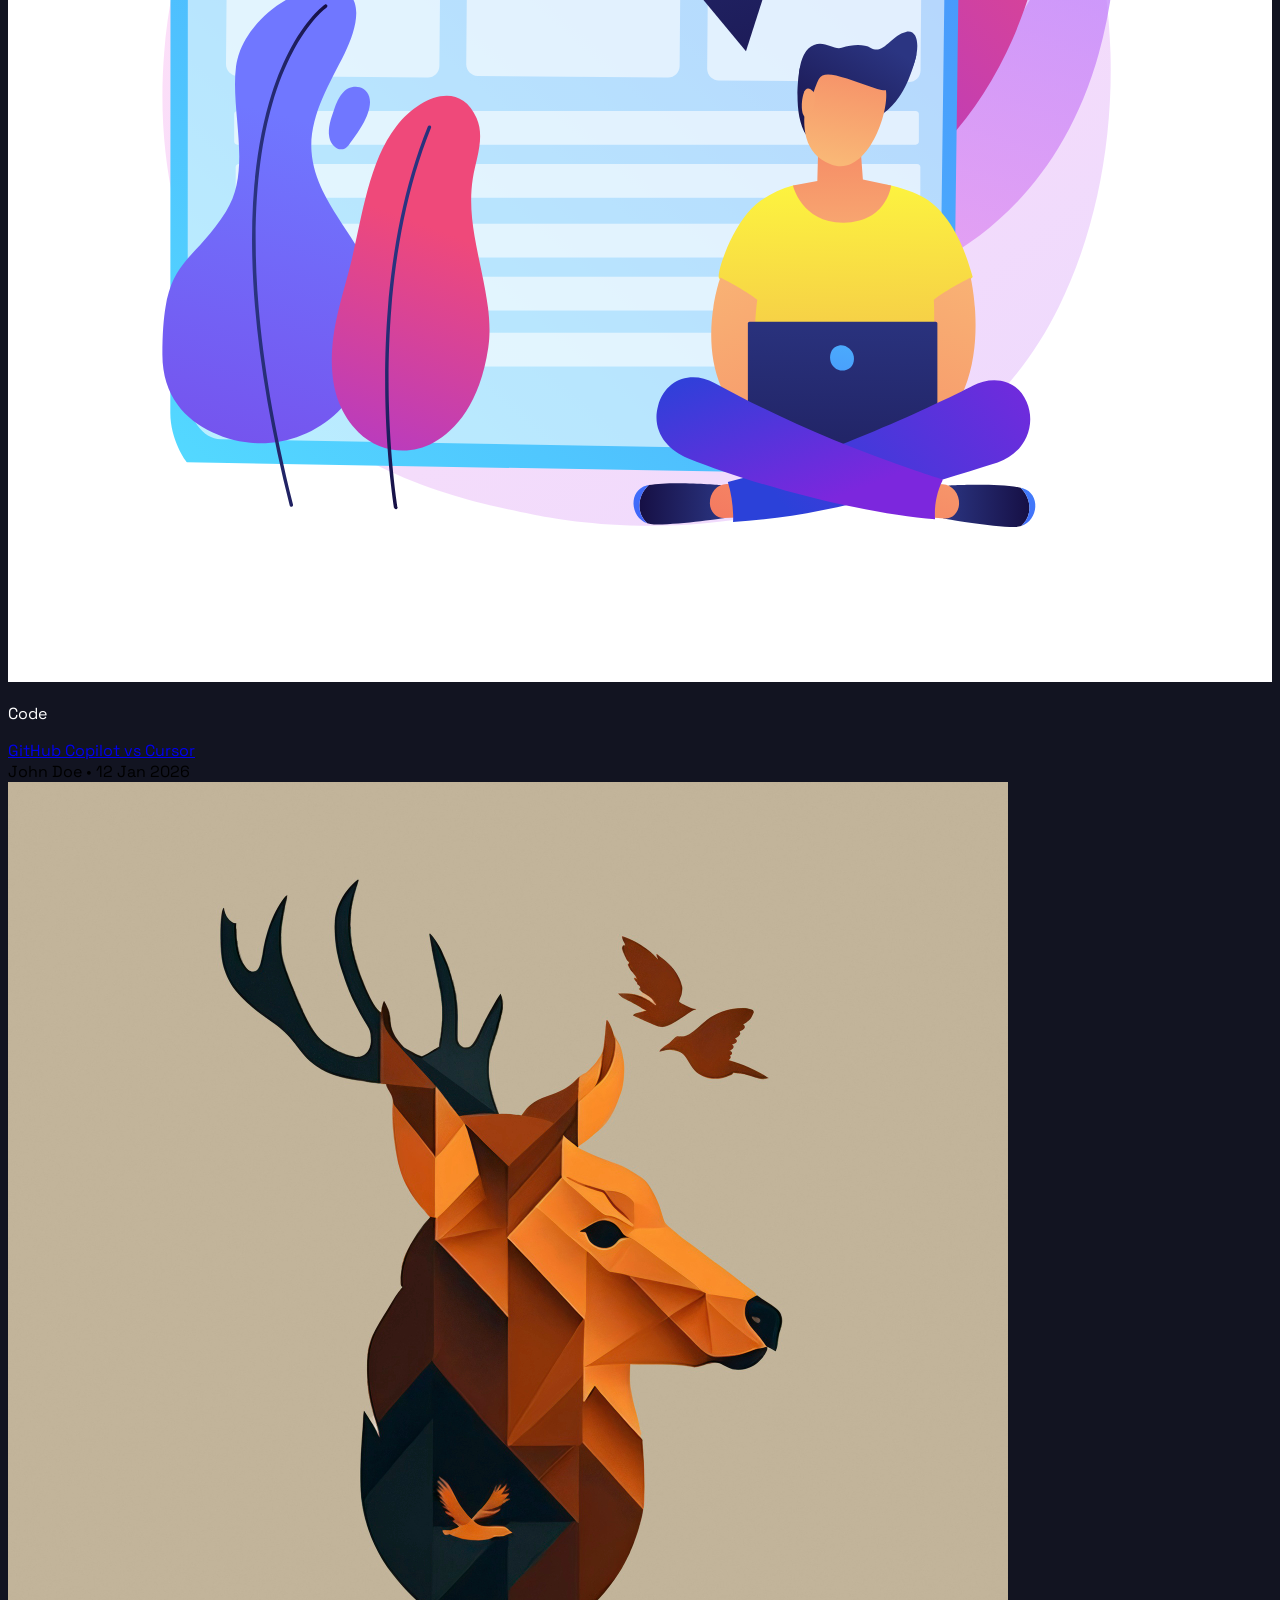
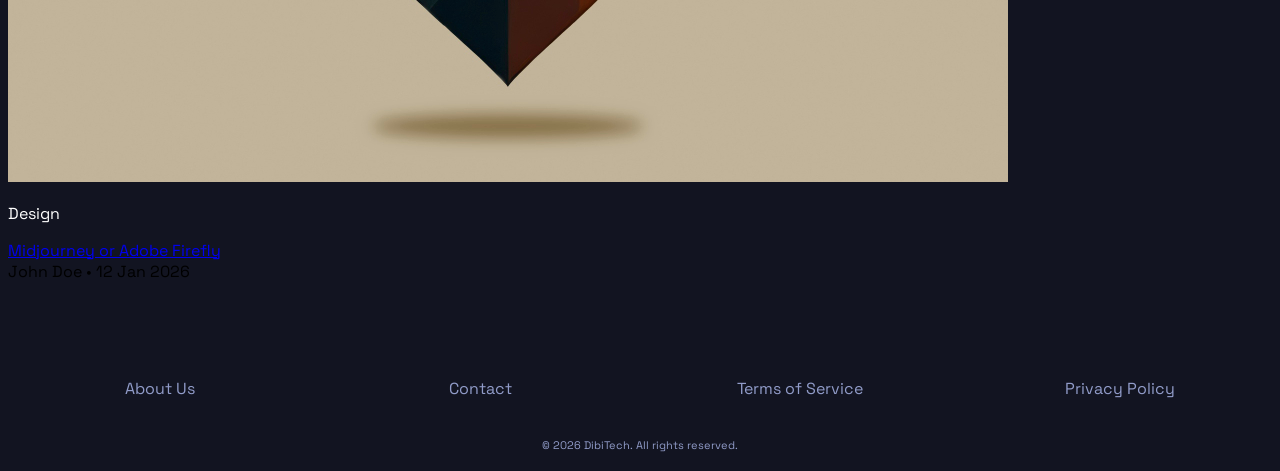
==== commit 902551d7: "Perubahan kecil" ====
--- a/article.html
+++ b/article.html
@@ -52,18 +52,18 @@
     <main class="m-6 md:m-10">
       <section class="article-banner">
         <div
-          class="relative bg-[url(./assets/article-banner.jpg)] border-0 rounded-md bg-cover bg-center bg-no-repeat min-h-48 md:min-h-96 lg:min-h-[480px] flex items-center justify-center text-center shadow-md shadow-cyan-500/30 before:absolute before:inset-0 before:bg-black/60 before:min-h-48 before:border-0 before:rounded-md"
+          class="relative bg-[url(./assets/article-banner.jpg)] border-0 rounded-md bg-cover bg-center bg-no-repeat min-h-48 md:min-h-96 lg:min-h-[480px] flex items-center justify-center text-center shadow-md shadow-cyan-500/30"
         >
-          <div class="relative z-10">
-            <h1 class="text-primary-color text-3xl md:text-[96px]">Blog & Article</h1>
-            <p class="text-secondary-color text-xs md:text-[24px]">
+          <div class="z-10">
+            <h1 class="text-blue-950 text-3xl md:text-[96px]">Blog & Article</h1>
+            <p class="text-blue-950 text-xs md:text-[24px]">
               Lorem ipsum dolor sit amet, consectetur adipisicing elit.
             </p>
           </div>
         </div>
       </section>
       <section class="search md:flex md:gap-6 md:justify-between">
-        <div
+        <form
           class="flex items-center gap-2 bg-white/10 rounded-full my-8 px-4 py-2 transition-all duration-300 focus-within:scale-102 focus-within:ring-2 focus-within:ring-white/50 lg:min-w-1/2"
         >
           <input
@@ -74,8 +74,8 @@
           <button>
             <box-icon name="search" color="white"></box-icon>
           </button>
-        </div>
-        <div class="flex gap-3 justify-between md:py-8 lg:gap-6">
+        </form>
+        <form class="flex gap-3 justify-between md:py-8 lg:gap-6">
           <!-- Filter Topik -->
           <select
             class="bg-white/10 text-center text-white text-sm px-2 py-2 rounded-full border border-white/20 outline-none cursor-pointer hover:bg-white/20 focus:ring-2 focus:ring-white/30 transition-all duration-300"
@@ -105,7 +105,7 @@
             <option value="2026" class="bg-[#121421]">2026</option>
             <option value="2025" class="bg-[#121421]">2025</option>
           </select>
-        </div>
+        </form>
       </section>
       <h2
         class="text-lg text-secondary-color mt-6 mb-3 md:text-3xl md:mb-8 lg:text-4xl"
